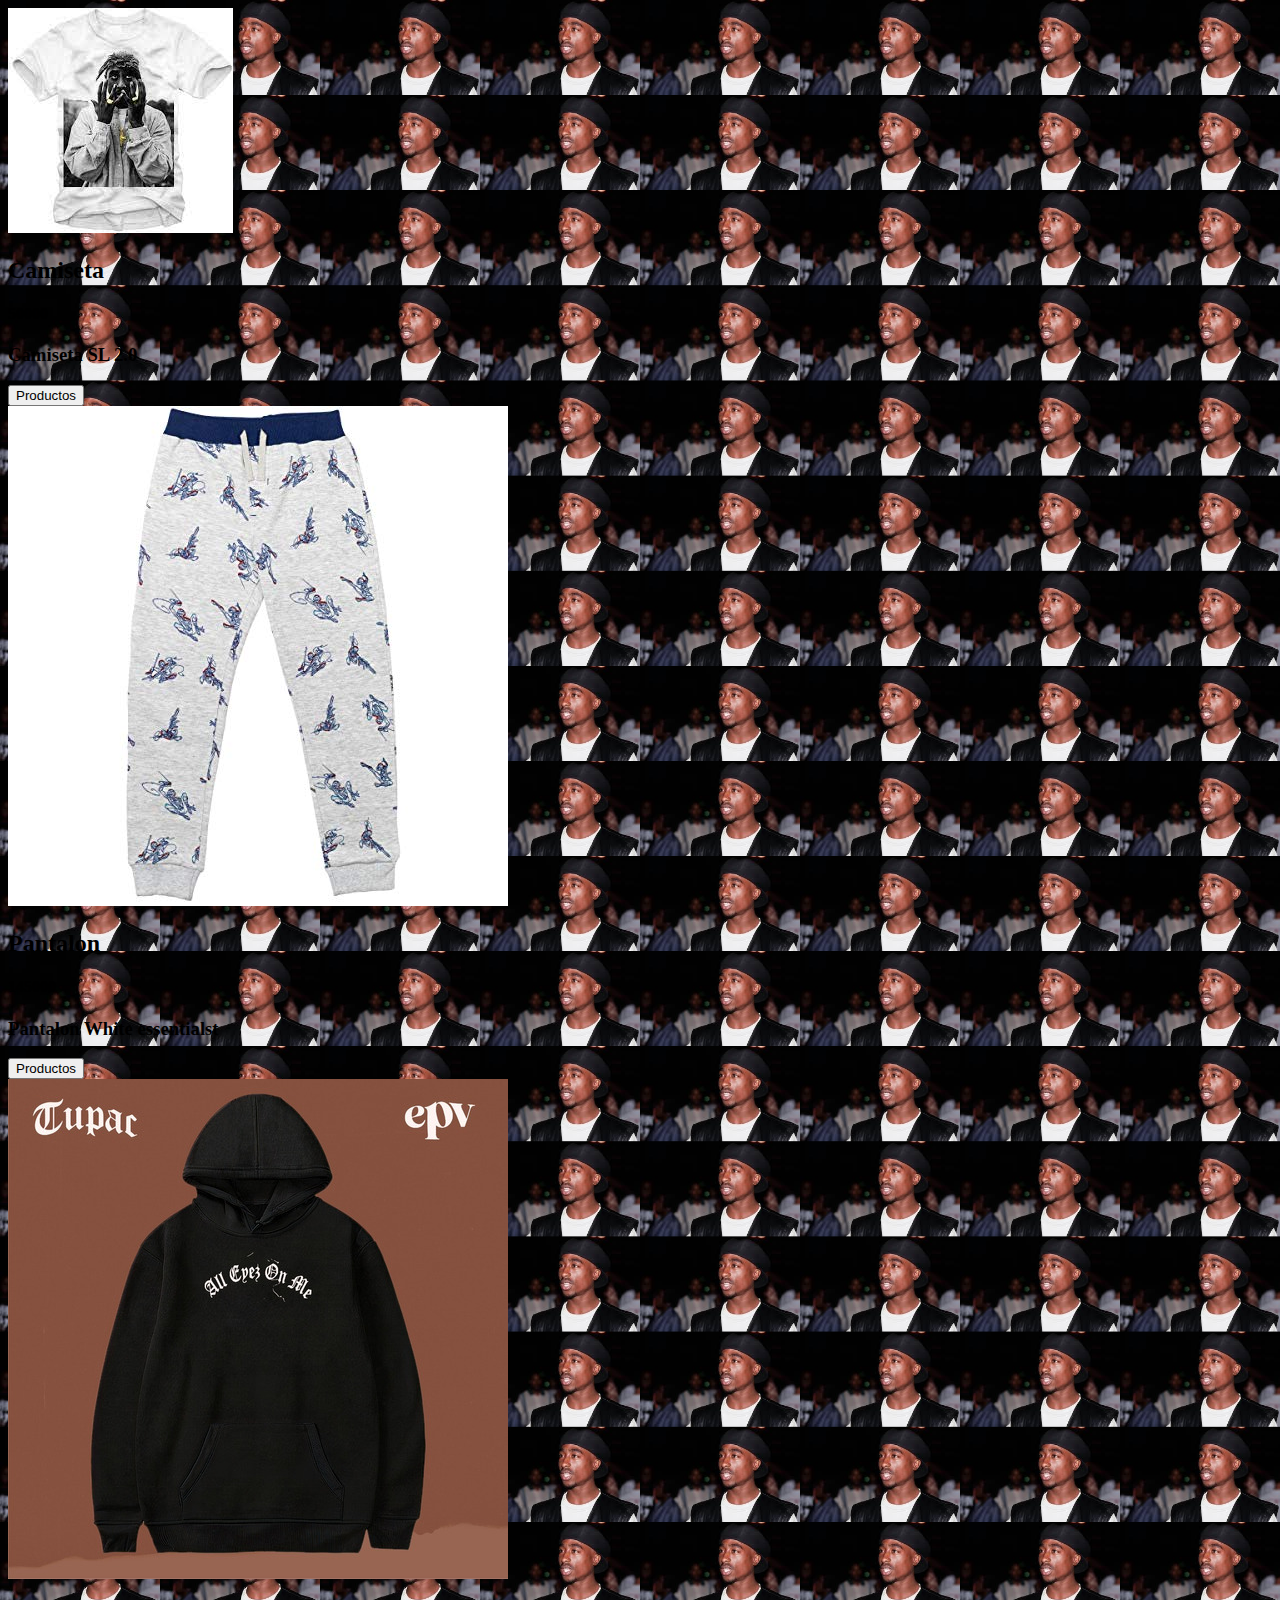
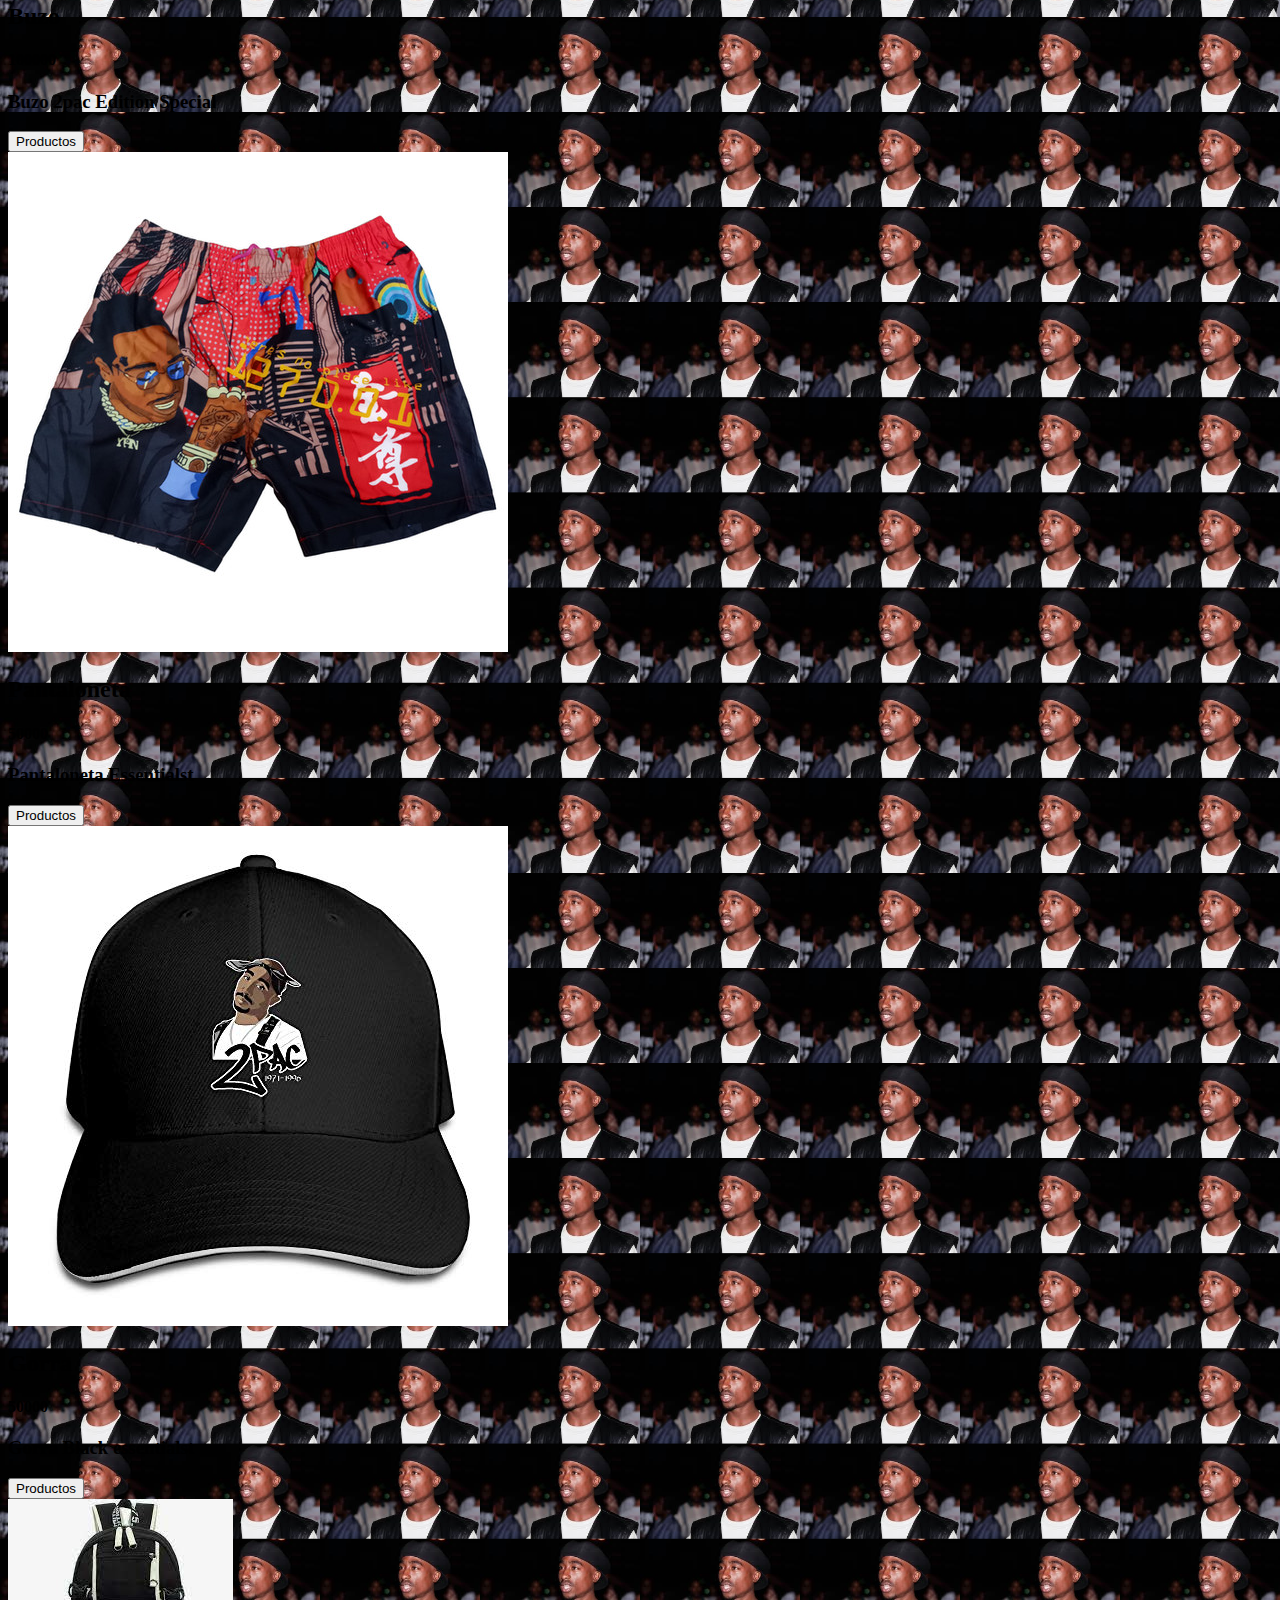
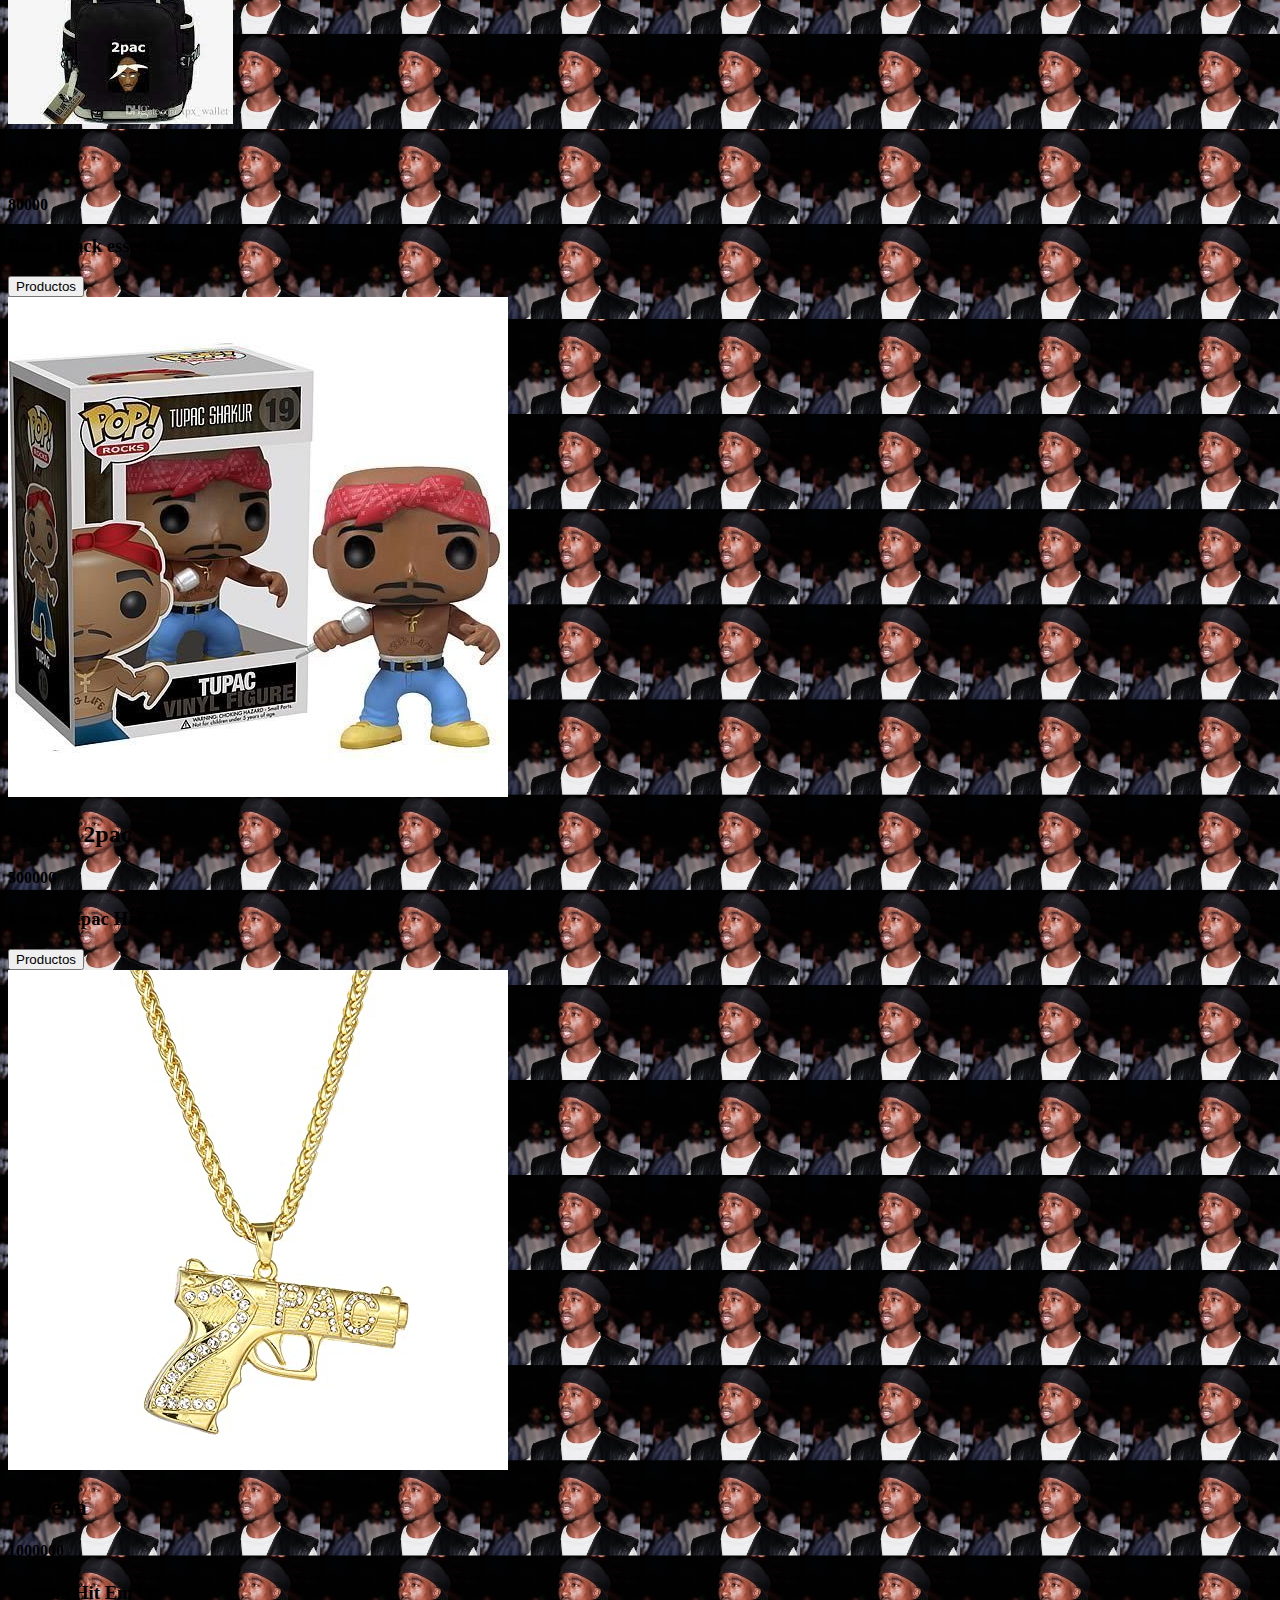
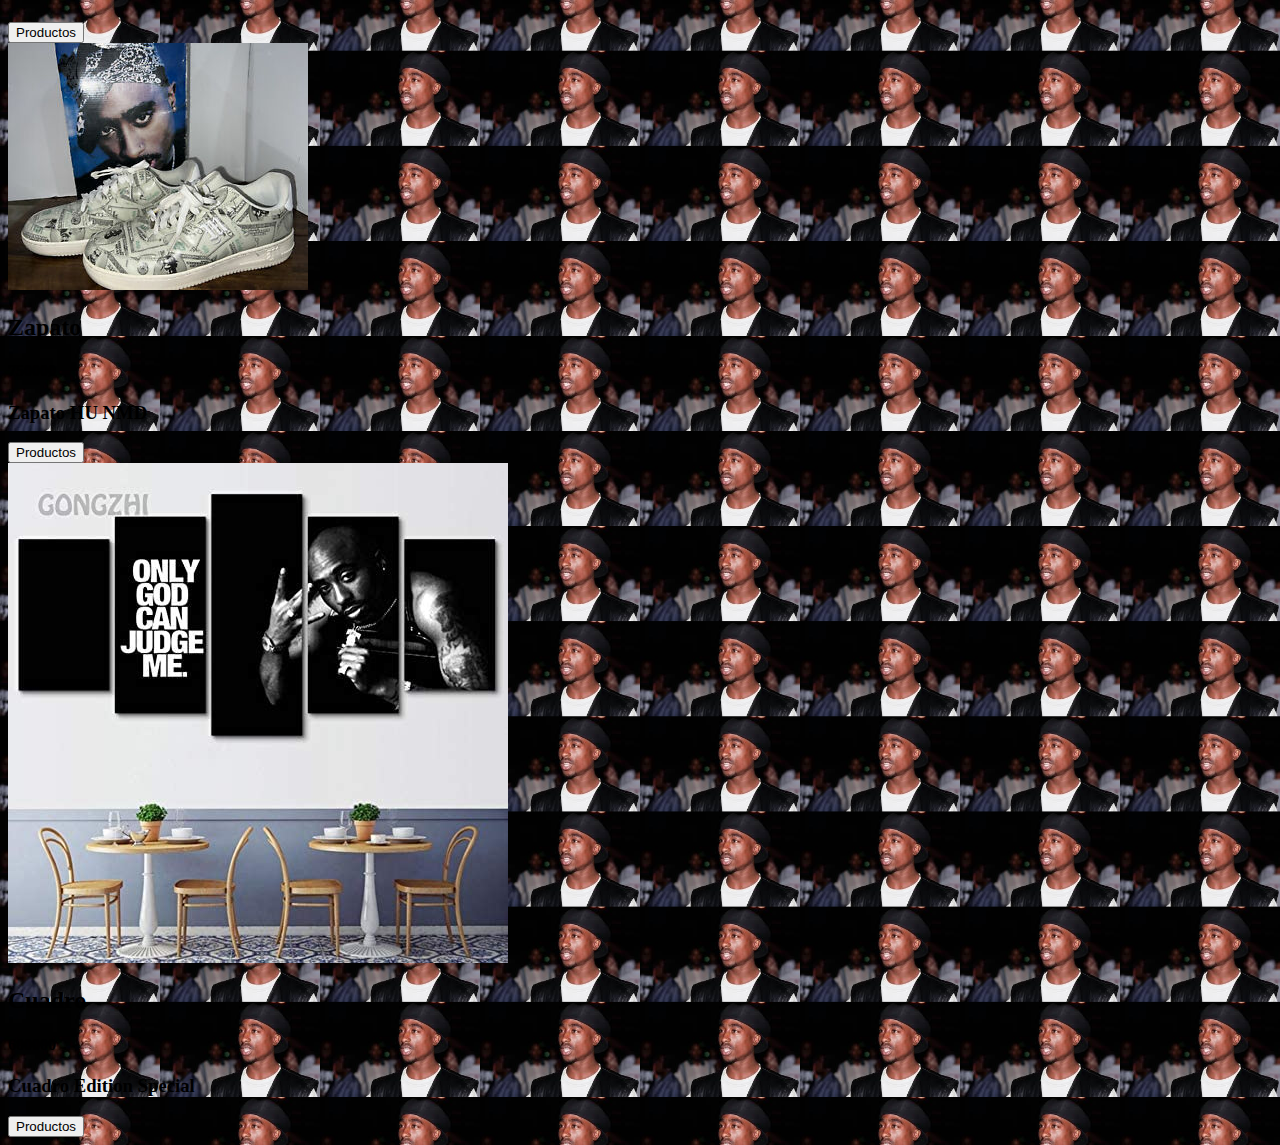
==== tienda.html @ a0717b3e "se crea nuevo repositorio" ====
<!DOCTYPE html>
<html lang="en">
<head>
    <meta charset="UTF-8">
    <meta http-equiv="X-UA-Compatible" content="IE=edge">
    <meta name="viewport" content="width=device-width, initial-scale=1.0">
    <title>Tienda</title>
    <link href="https://cdn.jsdelivr.net/npm/bootstrap@5.1.3/dist/css/bootstrap.min.css" rel="stylesheet" integrity="sha384-1BmE4kWBq78iYhFldvKuhfTAU6auU8tT94WrHftjDbrCEXSU1oBoqyl2QvZ6jIW3" crossorigin="anonymous">
    <link  rel="stylesheet" href= "main.css">
</head>
<body>
    <header>

    </header>
    <main>
        <div class="container">
            <div class="row row-cols-1 row-cols-md-5 g-4" 
            id="fila">

            </div>
        </div>
    </main>




    <script src="https://cdn.jsdelivr.net/npm/bootstrap@5.1.3/dist/js/bootstrap.bundle.min.js" integrity="sha384-ka7Sk0Gln4gmtz2MlQnikT1wXgYsOg+OMhuP+IlRH9sENBO0LRn5q+8nbTov4+1p" crossorigin="anonymous"></script>
    <script src="js/tiendallenado.js"></script>
</body>
</html>
---- main.css ----
body{
    background-image: url(img/images.jpg);
    background-size: 10rem;
}
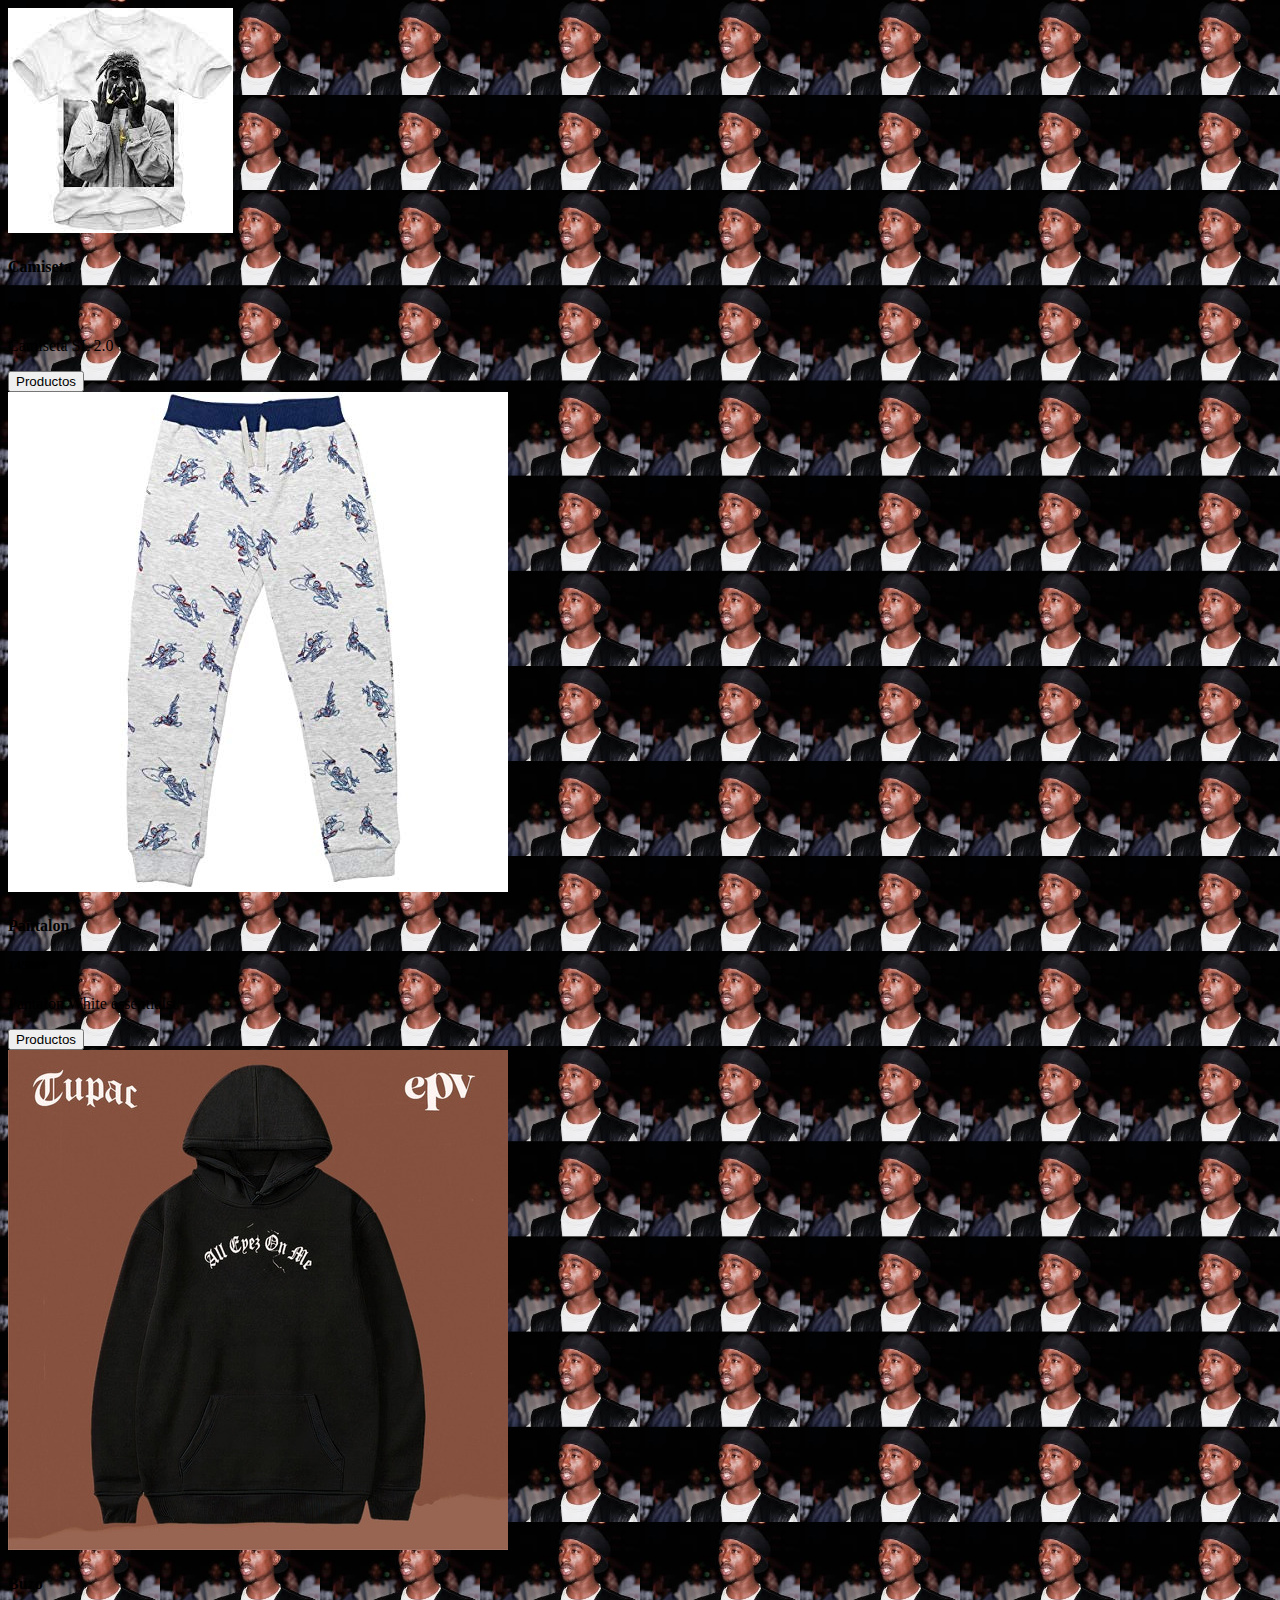
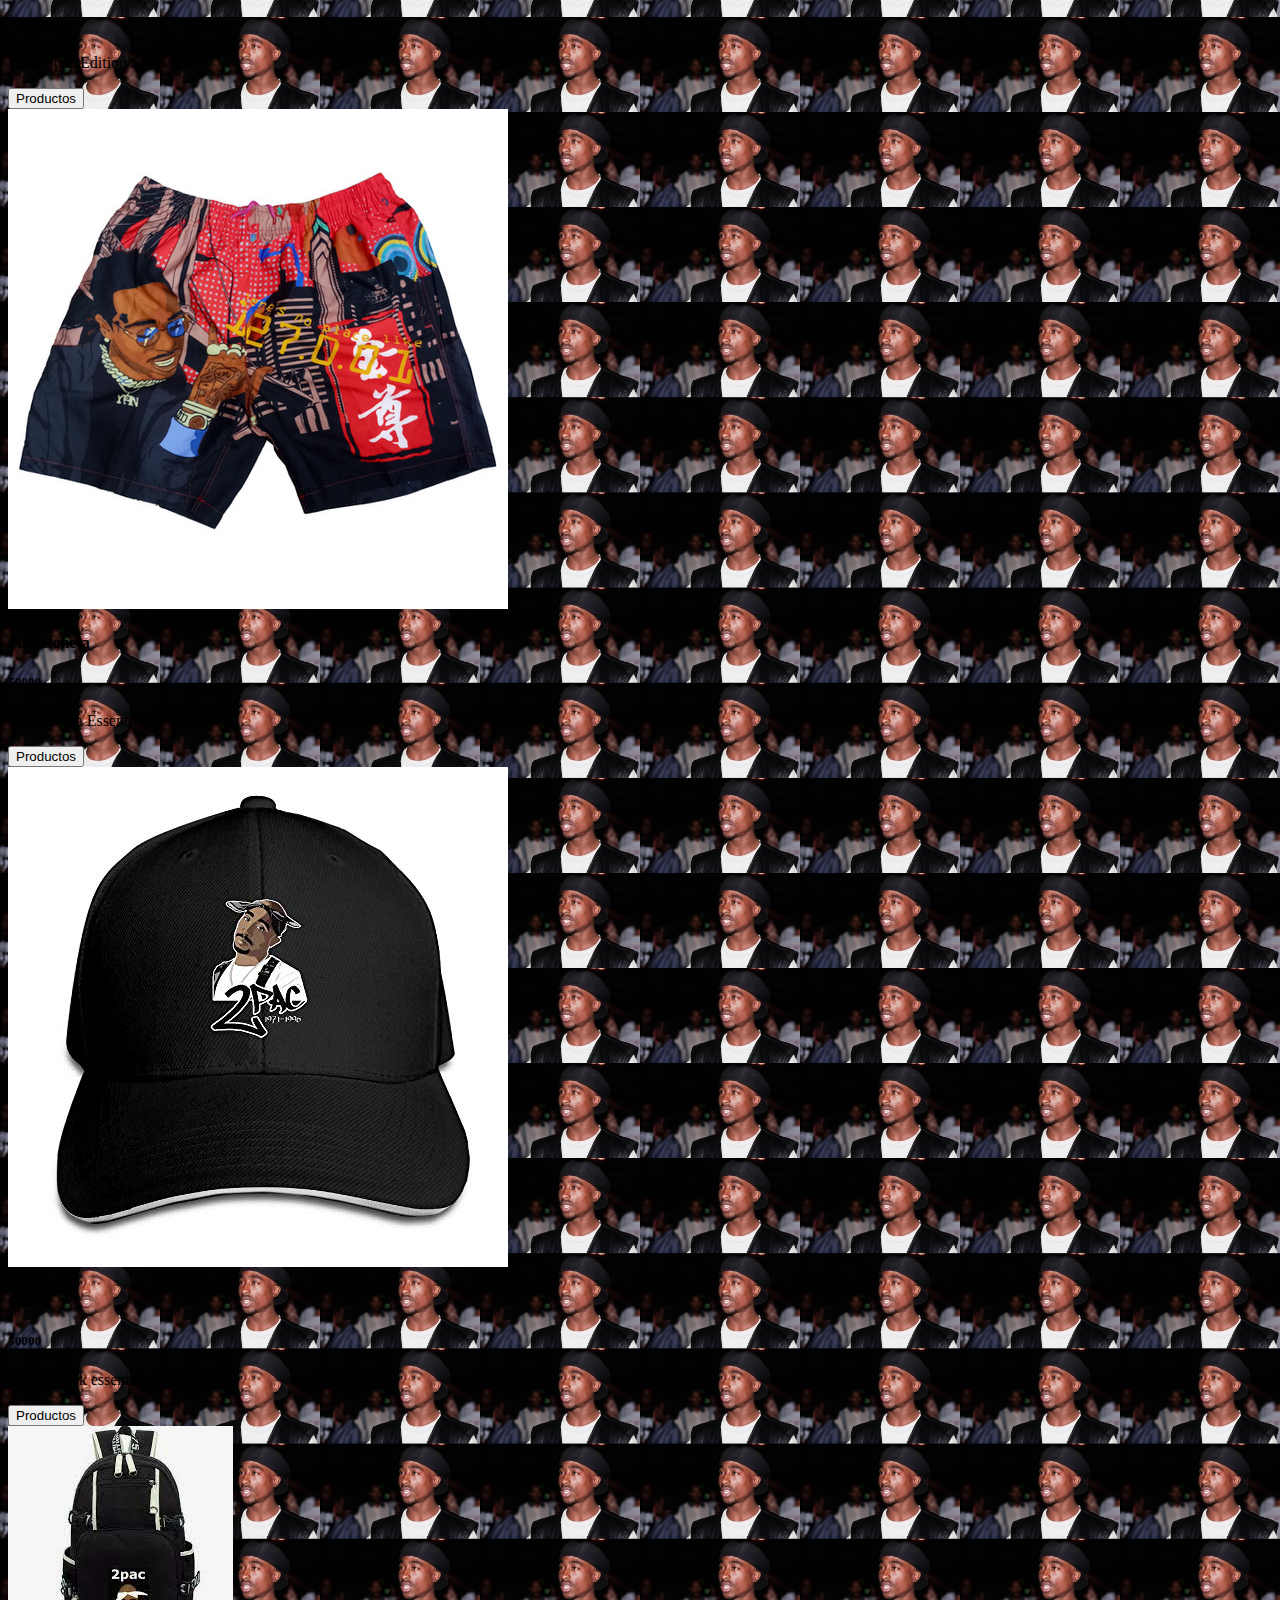
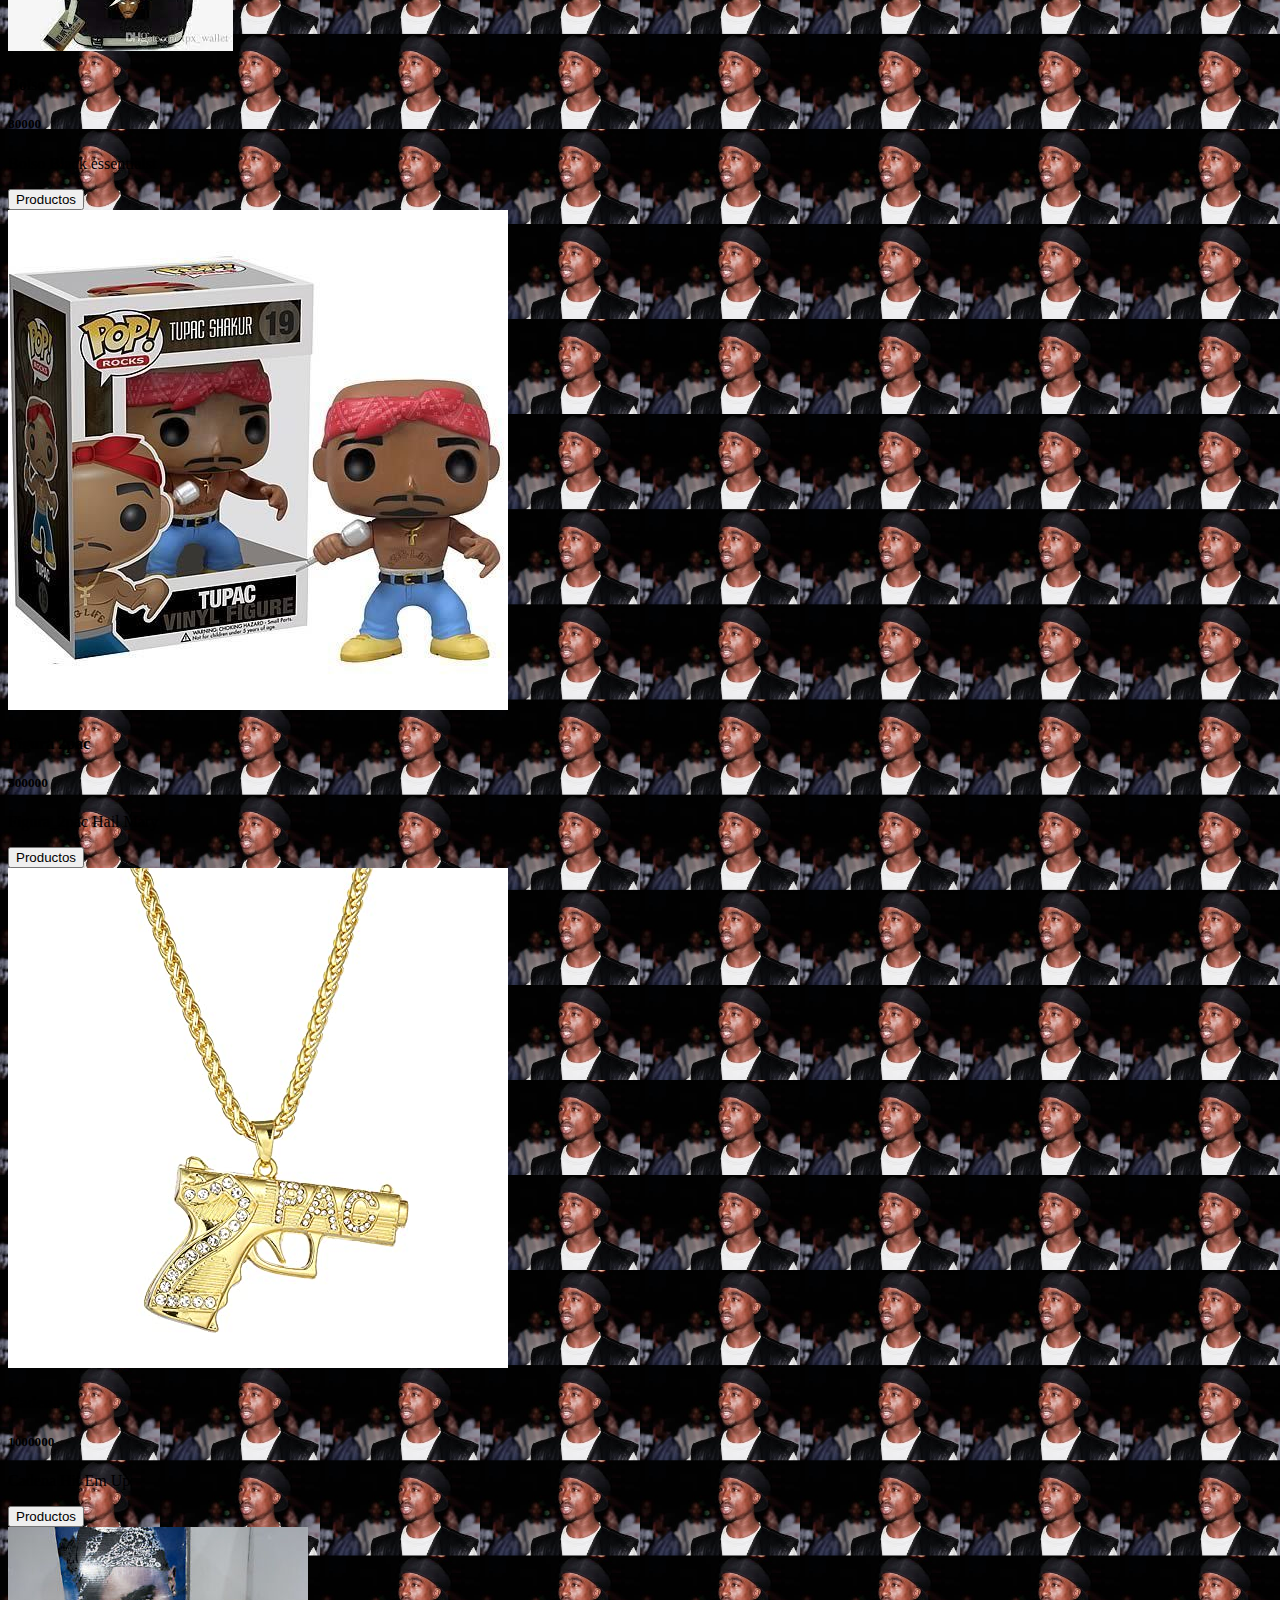
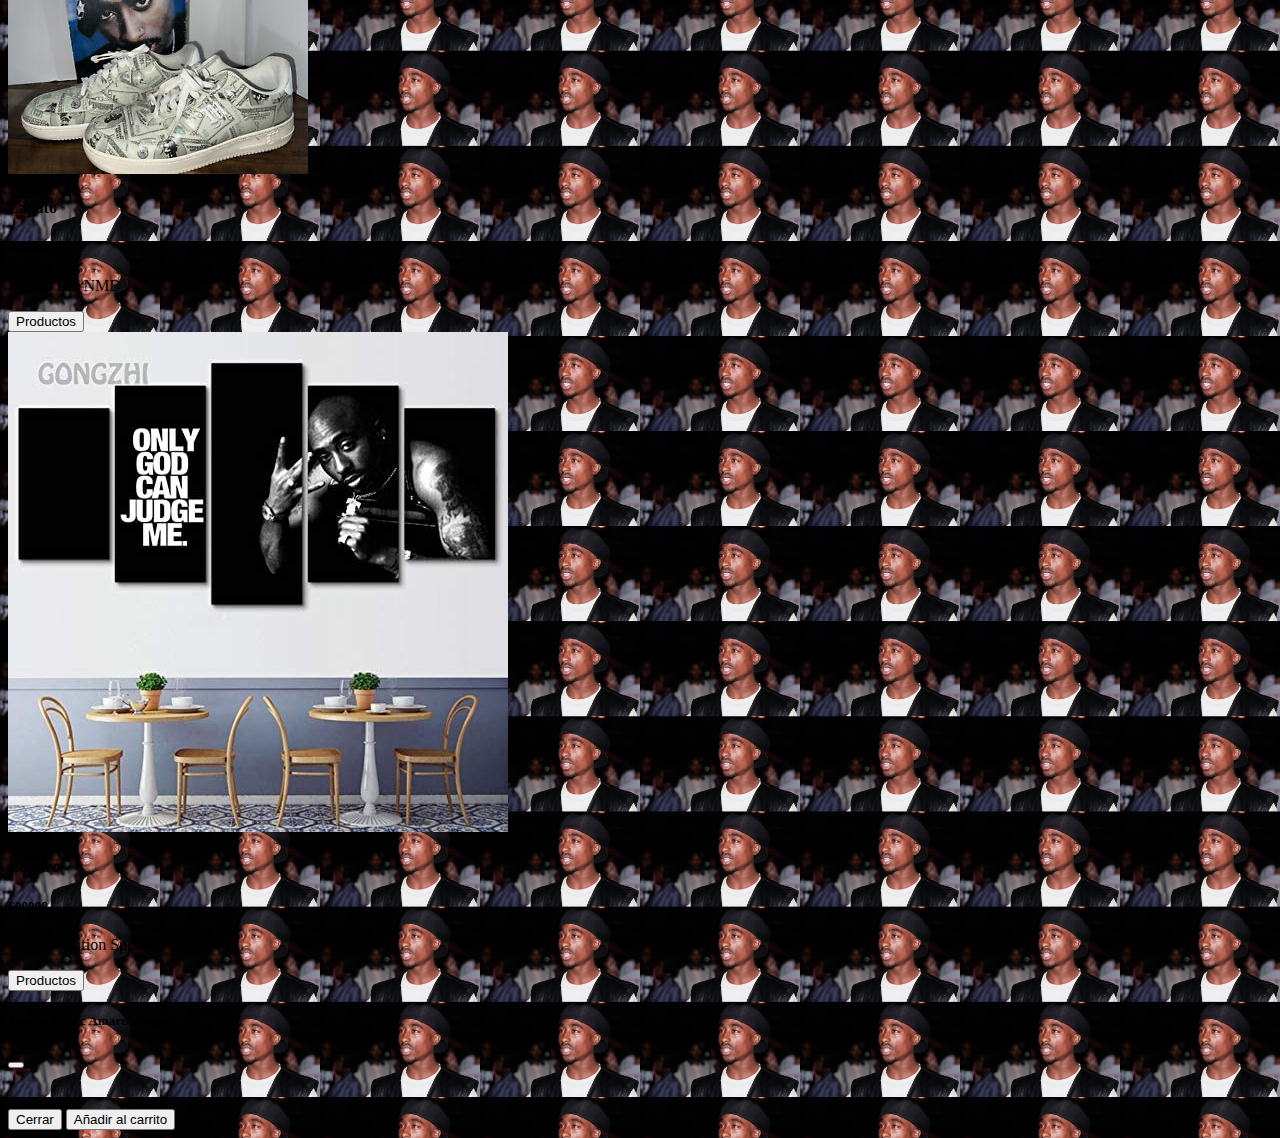
==== commit bcba44d9: "se crea modal" ====
--- a/tienda.html
+++ b/tienda.html
@@ -21,7 +21,35 @@
         </div>
     </main>
 
-
+        <section>
+            <!-- Modal -->
+            <div class="modal fade" id="modalinfo" tabindex="-1">
+                <div class="modal-dialog">
+                <div class="modal-content">
+                    <div class="modal-header">
+                    <h5 class="modal-title">Tienda Tupac Amaru Shakur</h5>
+                    <button type="button" class="btn-close" data-bs-dismiss="modal" aria-label="Close"></button>
+                    </div>
+                    <div class="modal-body">
+                        <div class="container">
+                            <div class="row">
+                                <div class="col-4">
+                                    <img src="" alt="" class="w-100 img-fluid" id="fotoInfo">
+                                </div> 
+                                <div class="col-8">
+                                    <h4 class="text-center" id="tituloInfo"></h4>
+                                </div>
+                            </div>
+                        </div>
+                    </div>
+                    <div class="modal-footer">
+                    <button type="button" class="btn btn-secondary" data-bs-dismiss="modal">Cerrar</button>
+                    <button type="button" class="btn btn-primary">Añadir al carrito</button>
+                    </div>
+                </div>
+                </div>
+            </div>
+        </section>
 
 
     <script src="https://cdn.jsdelivr.net/npm/bootstrap@5.1.3/dist/js/bootstrap.bundle.min.js" integrity="sha384-ka7Sk0Gln4gmtz2MlQnikT1wXgYsOg+OMhuP+IlRH9sENBO0LRn5q+8nbTov4+1p" crossorigin="anonymous"></script>
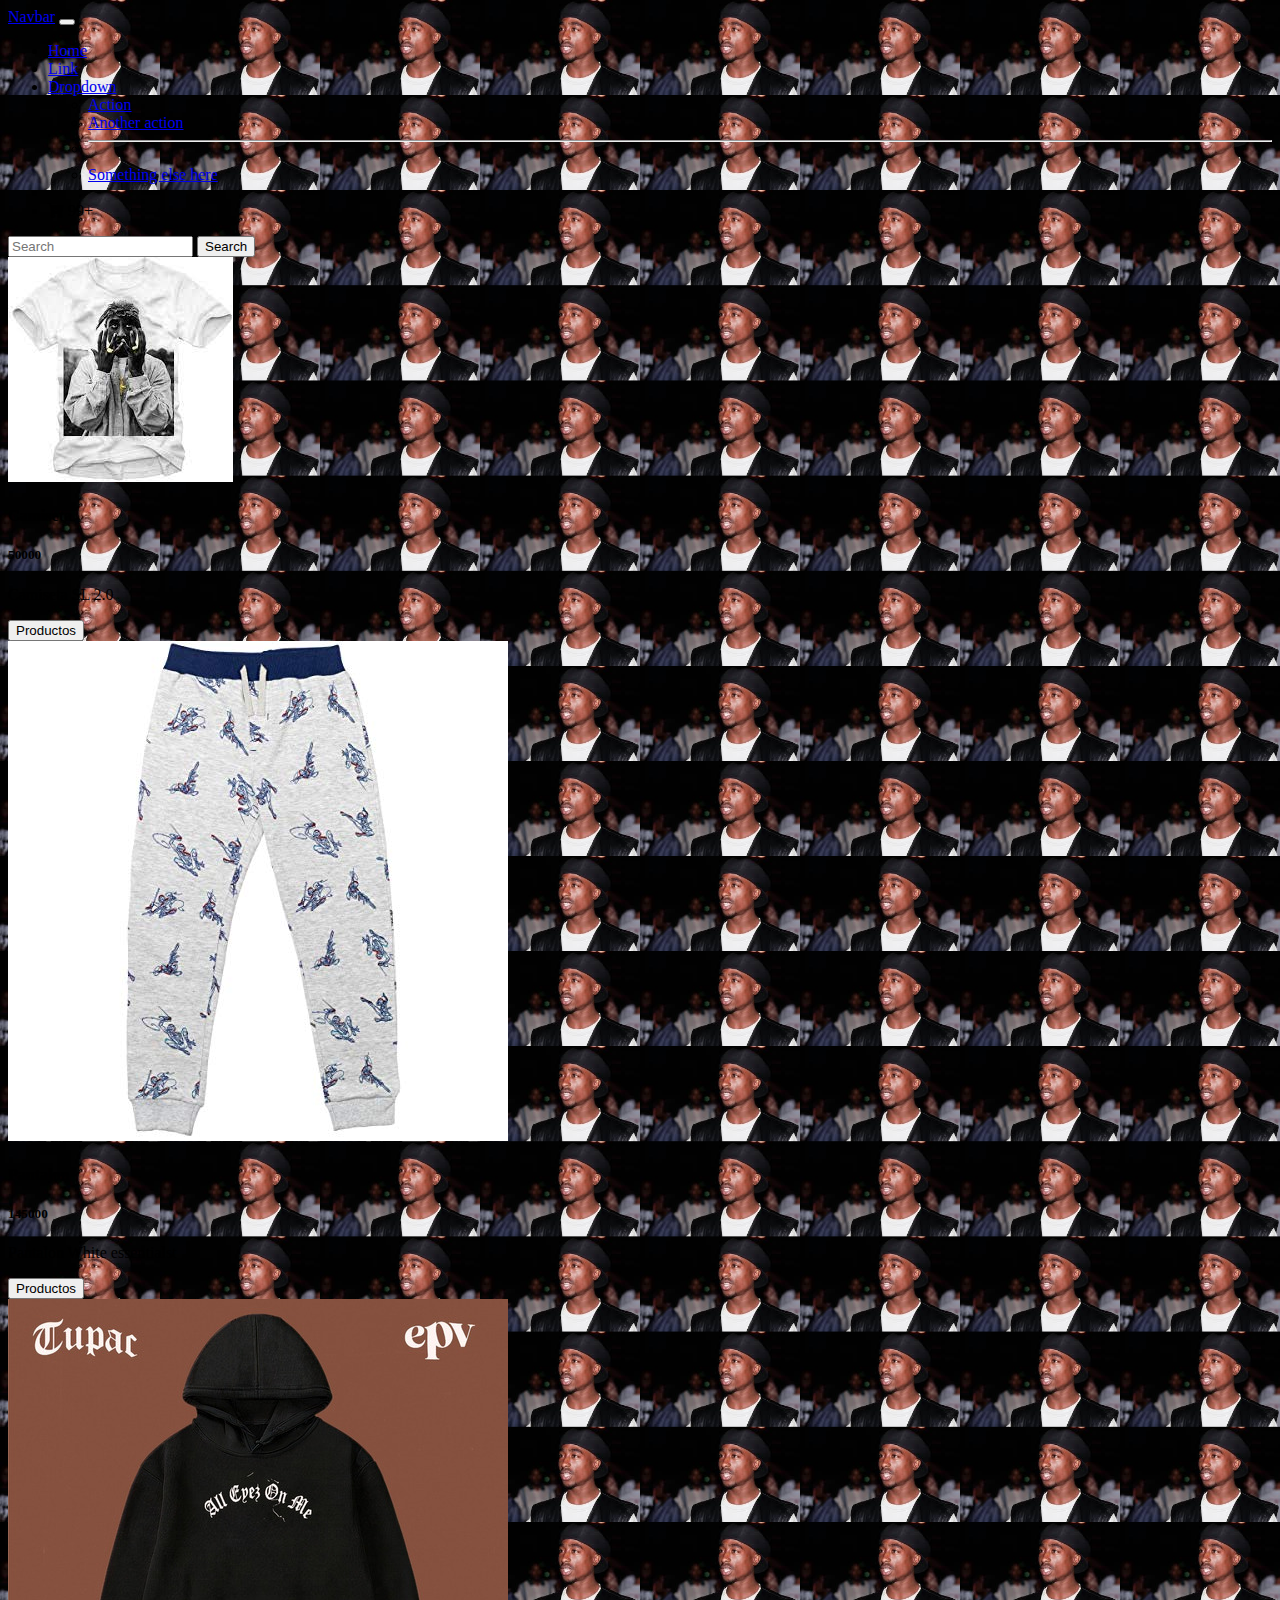
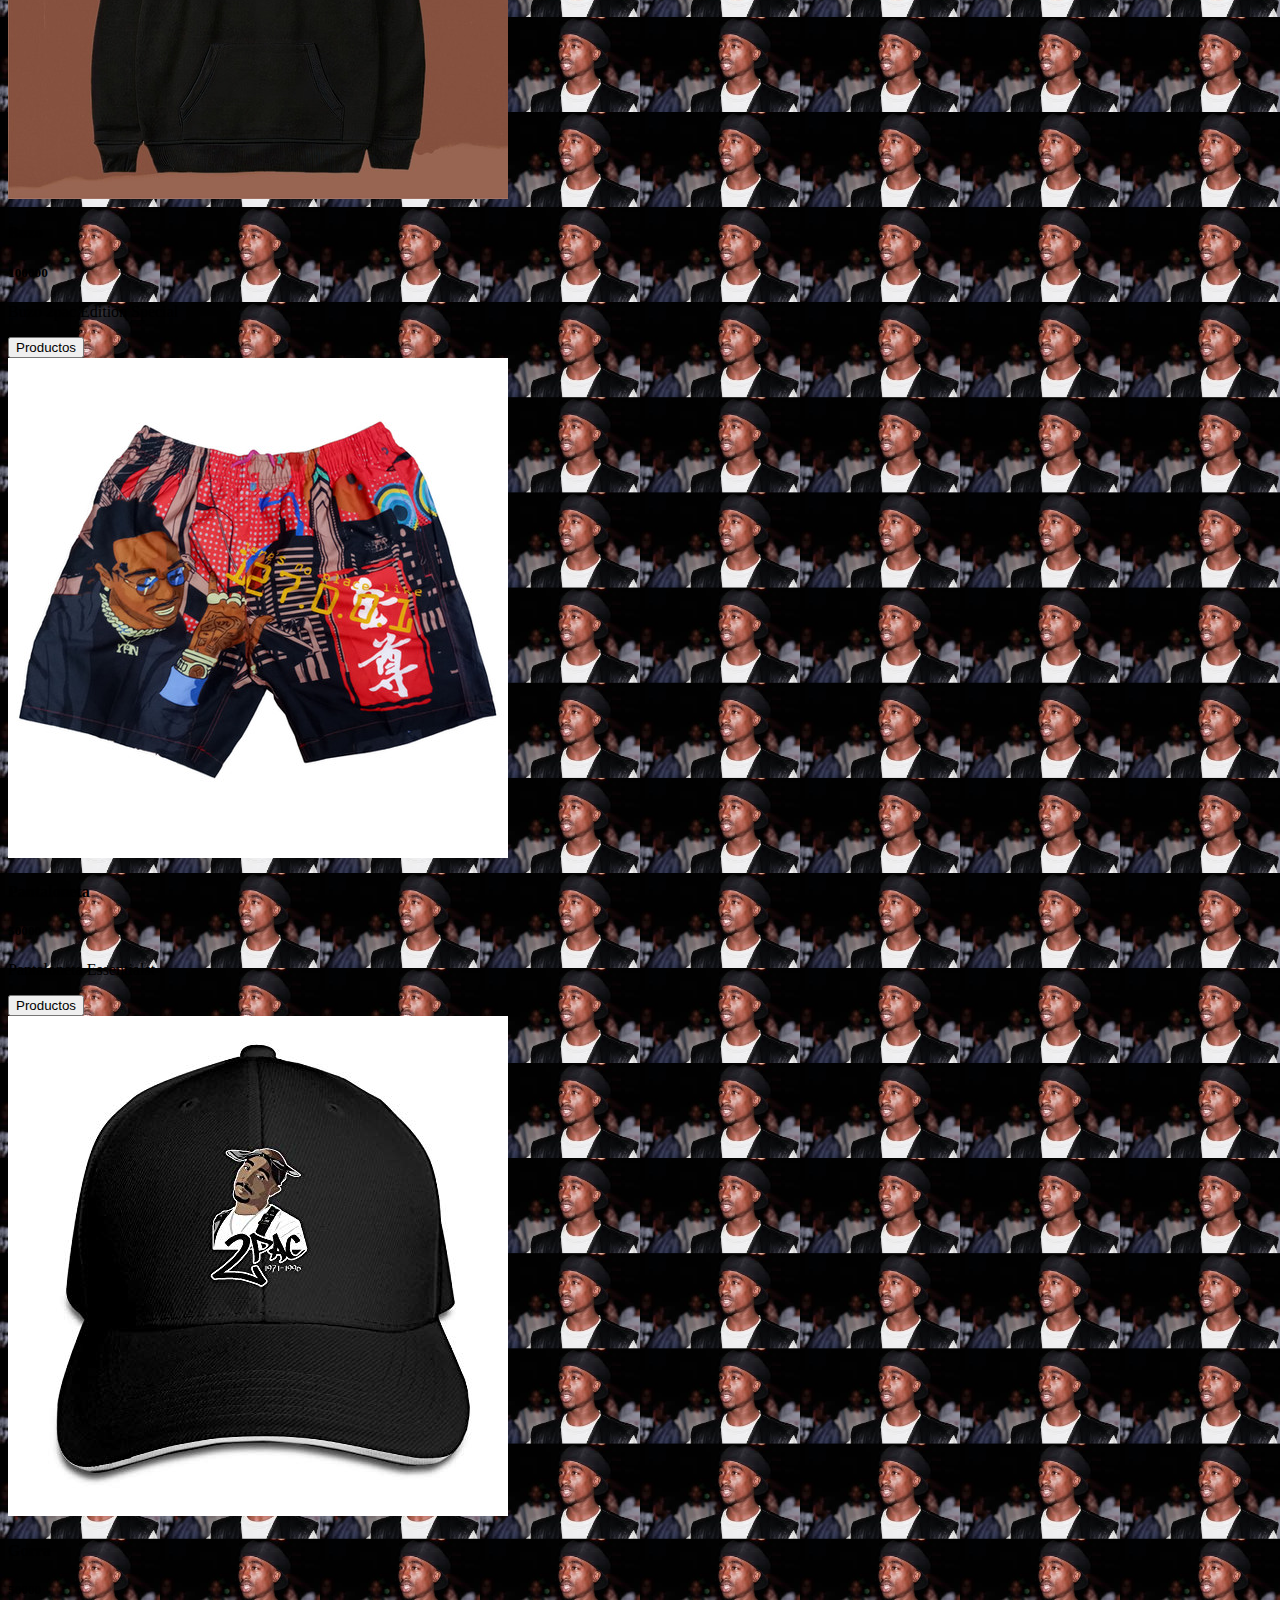
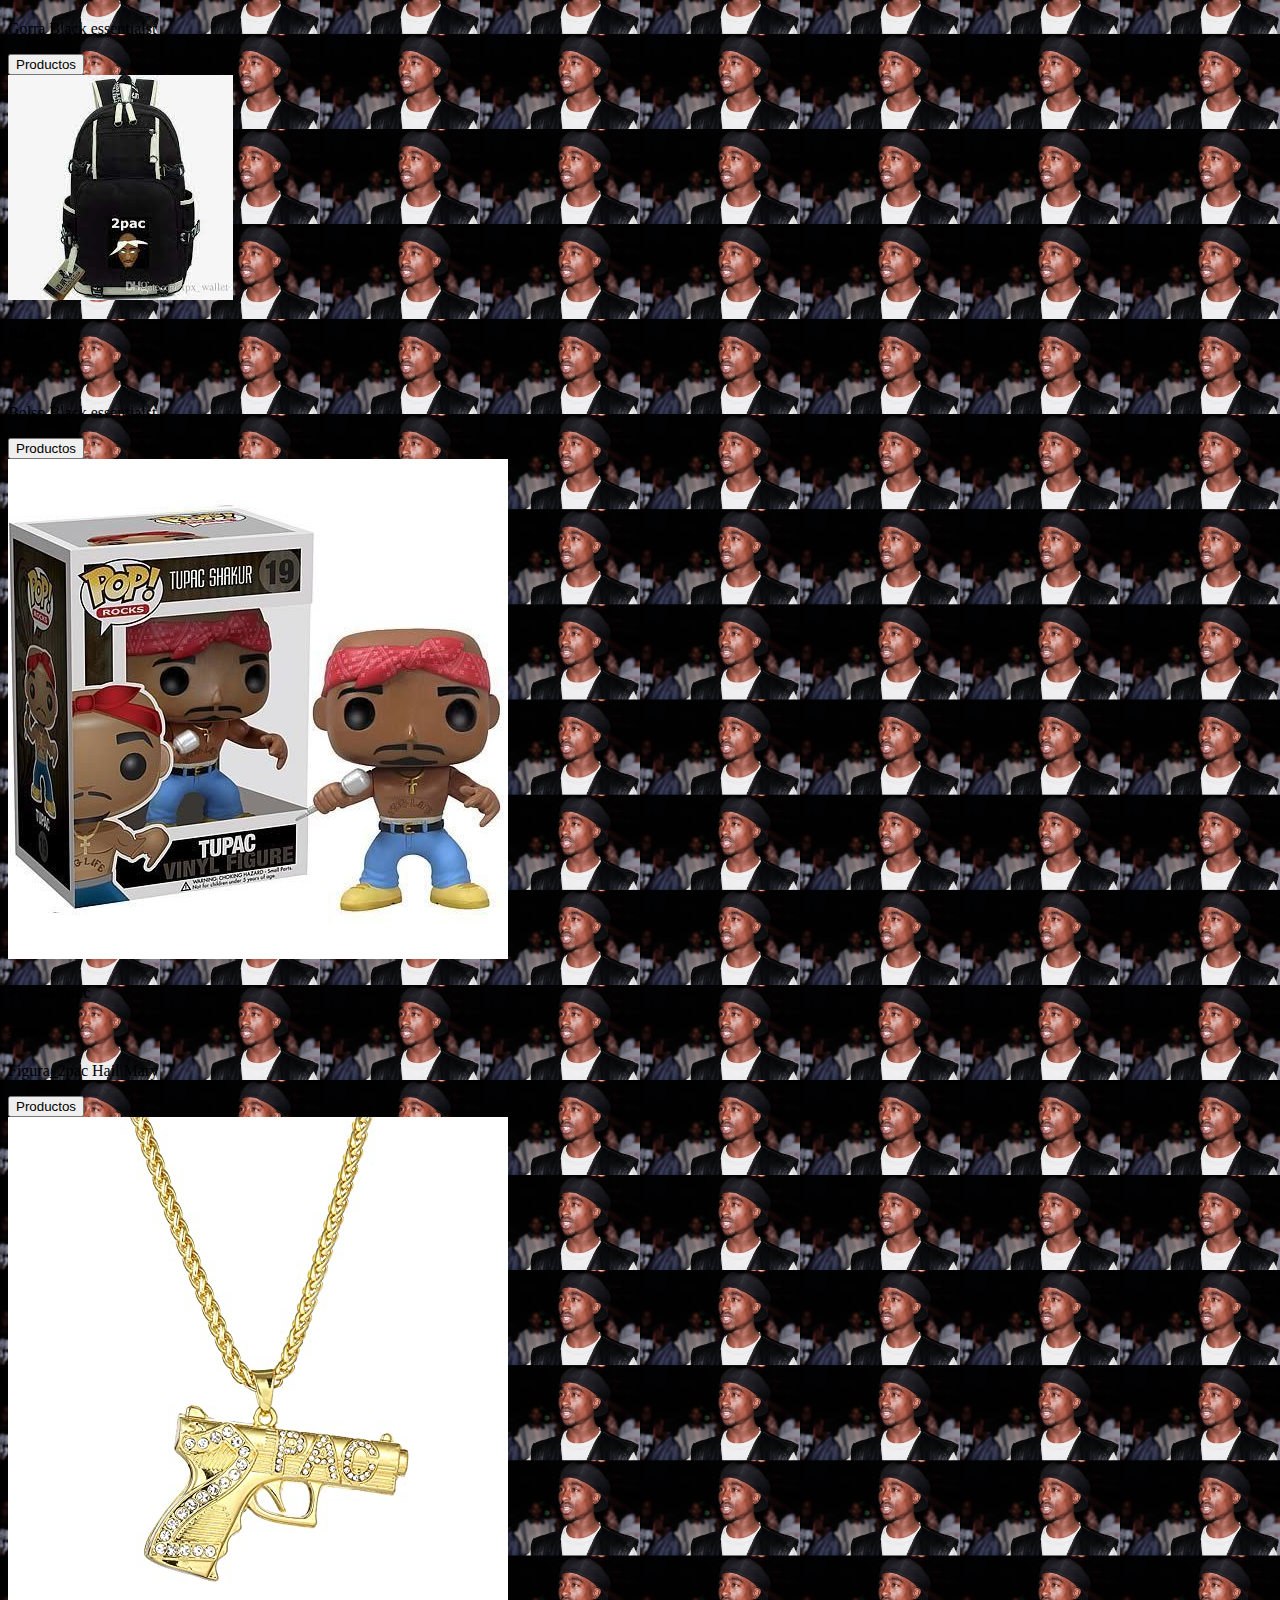
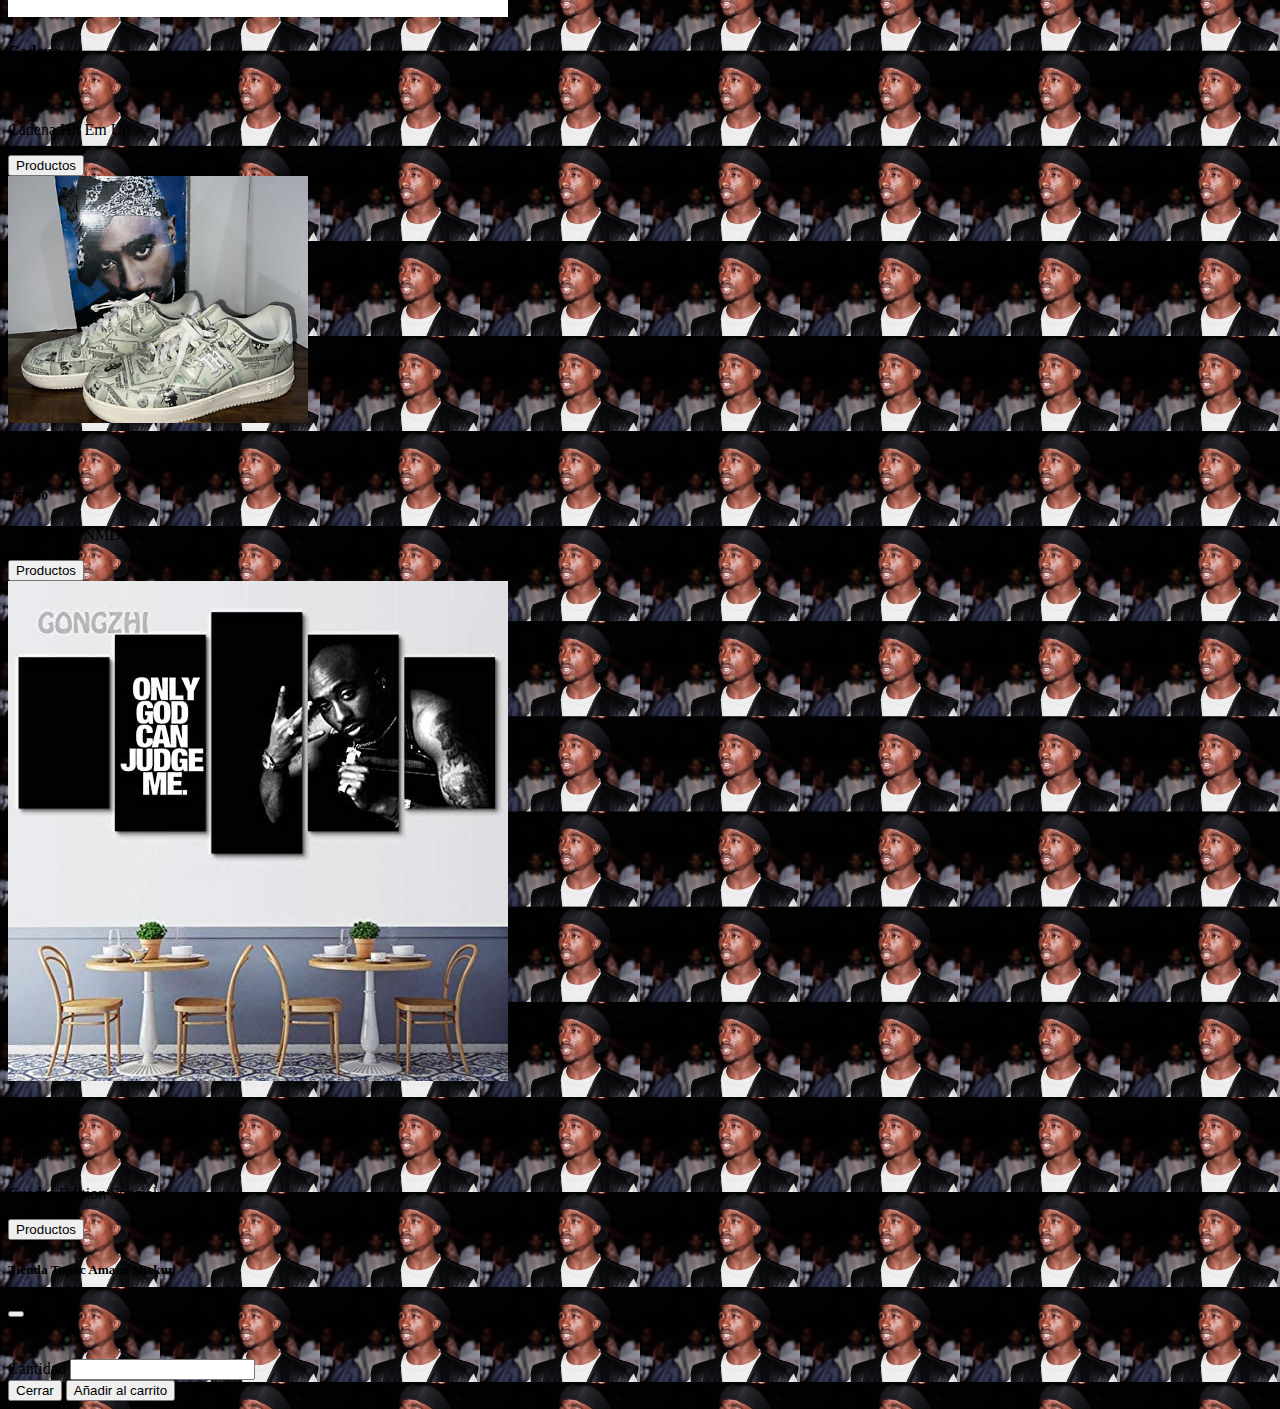
==== commit 7800526c: "se crea controlador" ====
--- a/tienda.html
+++ b/tienda.html
@@ -7,9 +7,54 @@
     <title>Tienda</title>
     <link href="https://cdn.jsdelivr.net/npm/bootstrap@5.1.3/dist/css/bootstrap.min.css" rel="stylesheet" integrity="sha384-1BmE4kWBq78iYhFldvKuhfTAU6auU8tT94WrHftjDbrCEXSU1oBoqyl2QvZ6jIW3" crossorigin="anonymous">
     <link  rel="stylesheet" href= "main.css">
+    <link rel="stylesheet" href="https://cdn.jsdelivr.net/npm/bootstrap-icons@1.8.1/font/bootstrap-icons.css">
 </head>
 <body>
     <header>
+
+        <nav class="navbar navbar-expand-lg navbar-dark bg-dark">
+            <div class="container-fluid">
+              <a class="navbar-brand" href="#">Navbar</a>
+              <button class="navbar-toggler" type="button" data-bs-toggle="collapse" data-bs-target="#navbarSupportedContent" aria-controls="navbarSupportedContent" aria-expanded="false" aria-label="Toggle navigation">
+                <span class="navbar-toggler-icon"></span>
+              </button>
+              <div class="collapse navbar-collapse" id="navbarSupportedContent">
+                <ul class="navbar-nav me-auto mb-2 mb-lg-0">
+                  <li class="nav-item">
+                    <a class="nav-link active" aria-current="page" href="#">Home</a>
+                  </li>
+                  <li class="nav-item">
+                    <a class="nav-link" href="#">Link</a>
+                  </li>
+                  <li class="nav-item dropdown">
+                    <a class="nav-link dropdown-toggle" href="#" id="navbarDropdown" role="button" data-bs-toggle="dropdown" aria-expanded="false">
+                      Dropdown
+                    </a>
+                    <ul class="dropdown-menu" aria-labelledby="navbarDropdown">
+                      <li><a class="dropdown-item" href="#">Action</a></li>
+                      <li><a class="dropdown-item" href="#">Another action</a></li>
+                      <li><hr class="dropdown-divider"></li>
+                      <li><a class="dropdown-item" href="#">Something else here</a></li>
+                    </ul>
+                  </li>
+                  <li class="nav-item">
+                    <a class="nav-link disabled"></a>
+                  </li>
+                  <li class="nav-item">
+                    <a class="nav-link disabled"><i class="bi bi-cart-check-fill"></i>
+                    <span class="position-absolute top-10 start-10 translate-middle badge rounded-pill bg-danger invisible">
+                        99+
+                      </span>
+                    </a>
+                  </li>
+                </ul>
+                <form class="d-flex">
+                  <input class="form-control me-2" type="search" placeholder="Search" aria-label="Search">
+                  <button class="btn btn-outline-success" type="submit">Search</button>
+                </form>
+              </div>
+            </div>
+          </nav>
 
     </header>
     <main>
@@ -37,14 +82,20 @@
                                     <img src="" alt="" class="w-100 img-fluid" id="fotoInfo">
                                 </div> 
                                 <div class="col-8">
-                                    <h4 class="text-center" id="tituloInfo"></h4>
+                                    <h4 id="tituloInfo"></h4>
+                                    <h5 id="precioInfo"></h5>
+                                    <p id="descripcionInfo"></p>
+                                    <div class="mb-3">
+                                        <label class="exampleInputPassword1" class="form-label">Cantidad</label>
+                                        <input type="number" class="form-control" id="CantidadProducto">
+                                      </div>
                                 </div>
                             </div>
                         </div>
                     </div>
                     <div class="modal-footer">
                     <button type="button" class="btn btn-secondary" data-bs-dismiss="modal">Cerrar</button>
-                    <button type="button" class="btn btn-primary">Añadir al carrito</button>
+                    <button type="button" class="btn btn-primary"id="botonadd">Añadir al carrito</button>
                     </div>
                 </div>
                 </div>
@@ -53,6 +104,6 @@
 
 
     <script src="https://cdn.jsdelivr.net/npm/bootstrap@5.1.3/dist/js/bootstrap.bundle.min.js" integrity="sha384-ka7Sk0Gln4gmtz2MlQnikT1wXgYsOg+OMhuP+IlRH9sENBO0LRn5q+8nbTov4+1p" crossorigin="anonymous"></script>
-    <script src="js/tiendallenado.js"></script>
+    <script src="js/controlador.js" type="module"></script>
 </body>
 </html>--- a/main.css
+++ b/main.css
@@ -1,4 +1,9 @@
 body{
     background-image: url(img/images.jpg);
     background-size: 10rem;
+}
+
+icono{
+
+    font-size: 30px;
 }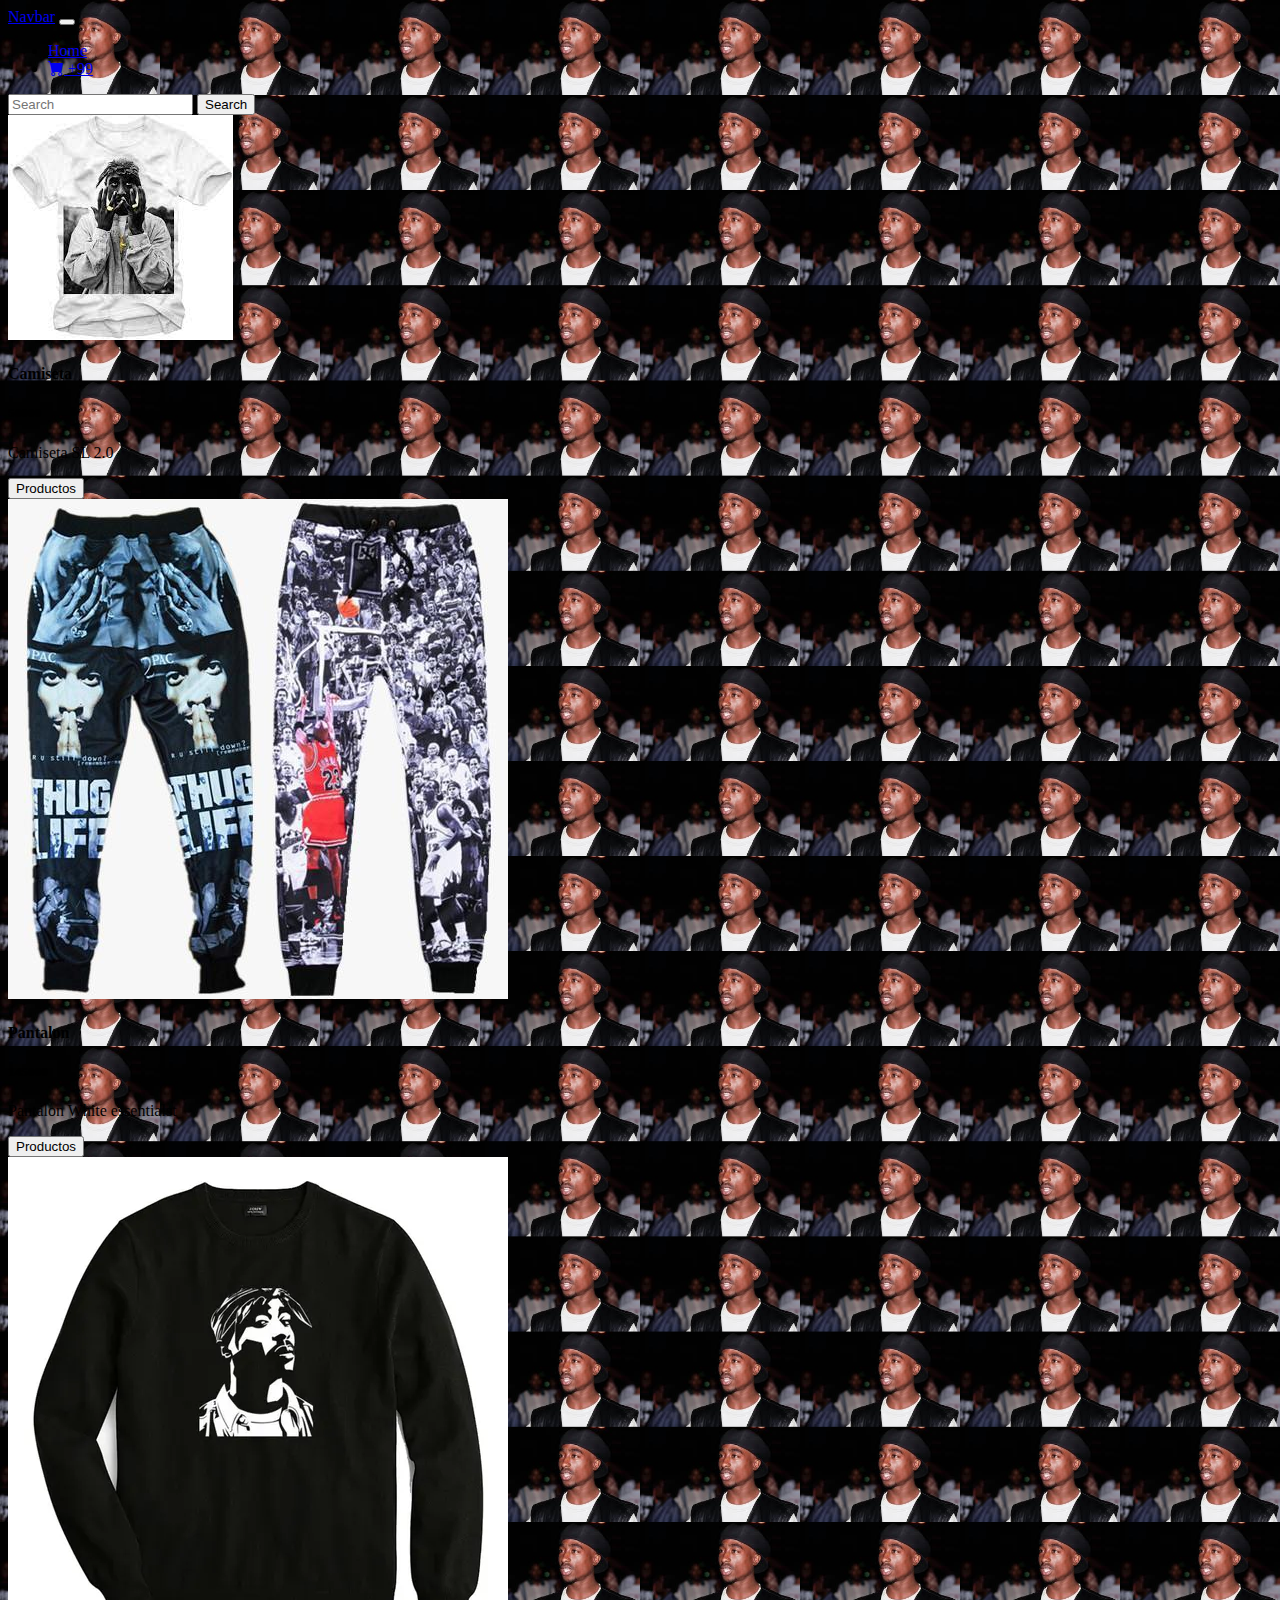
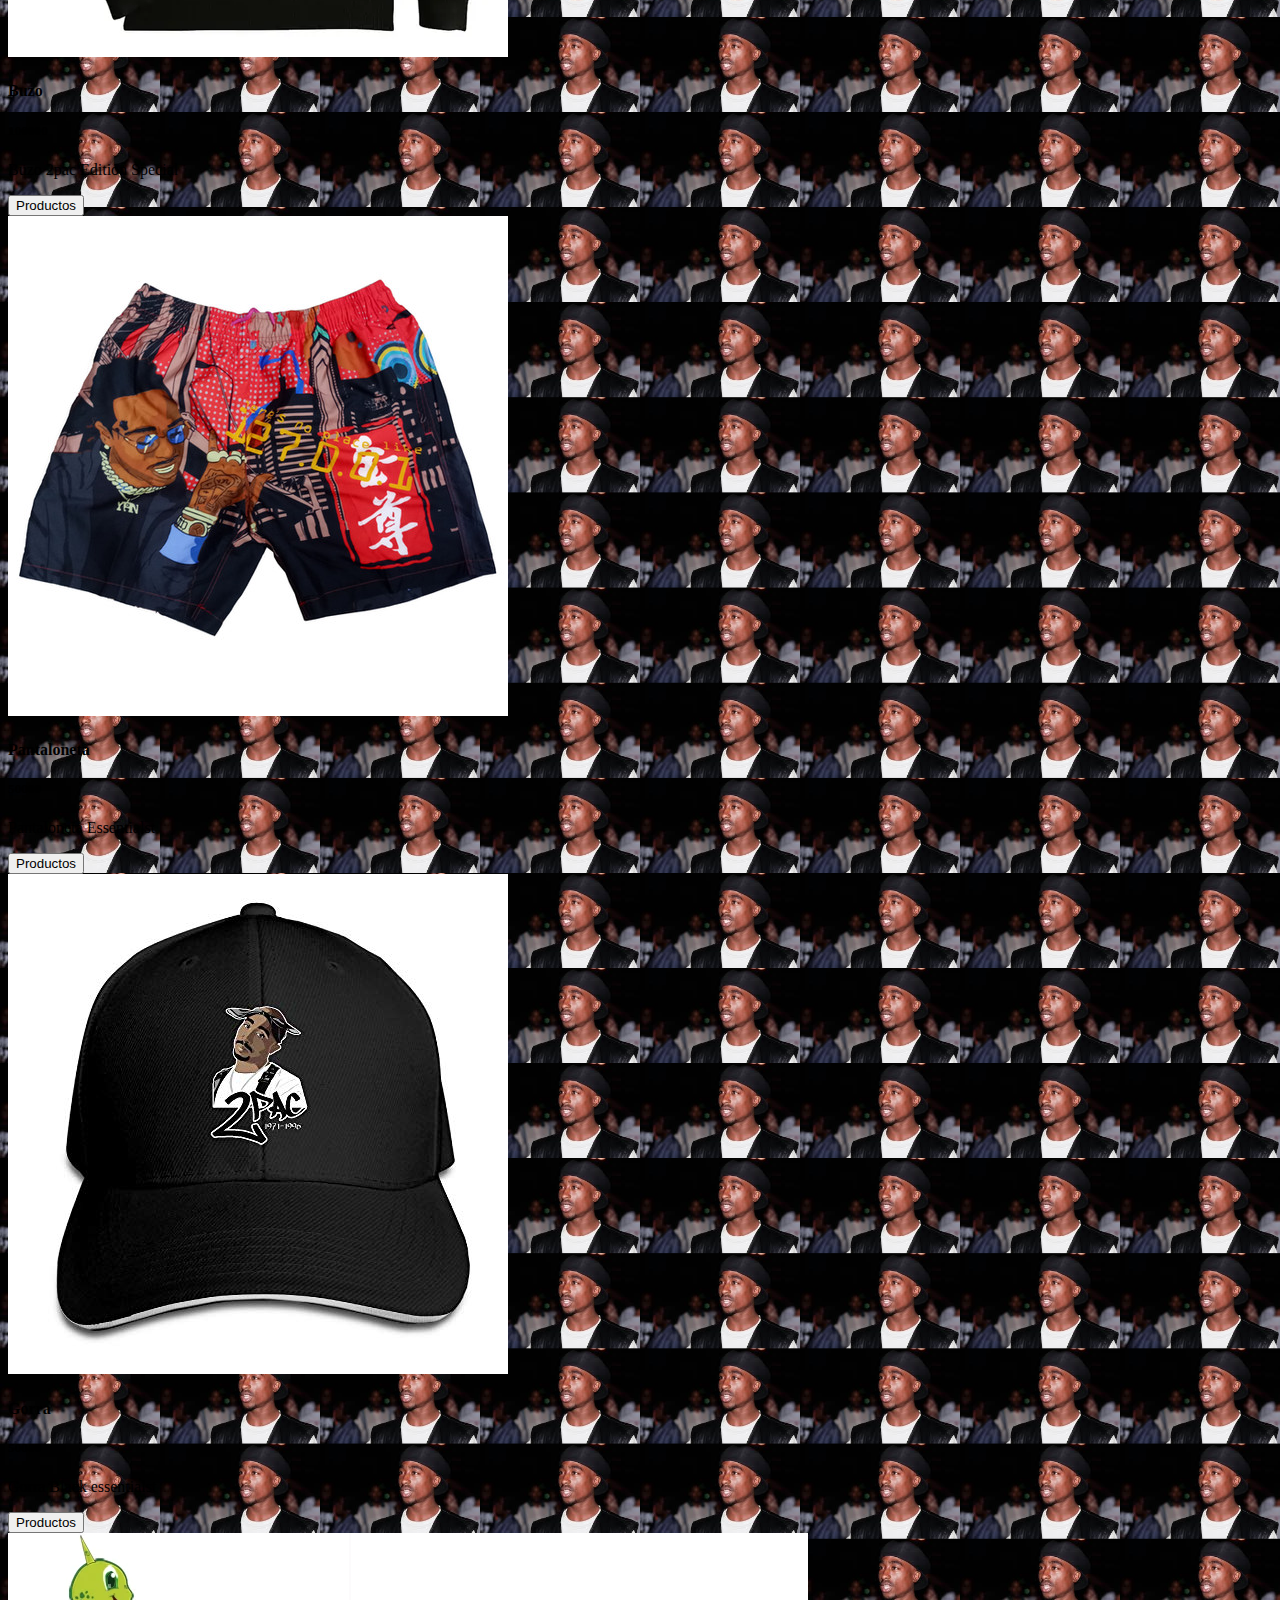
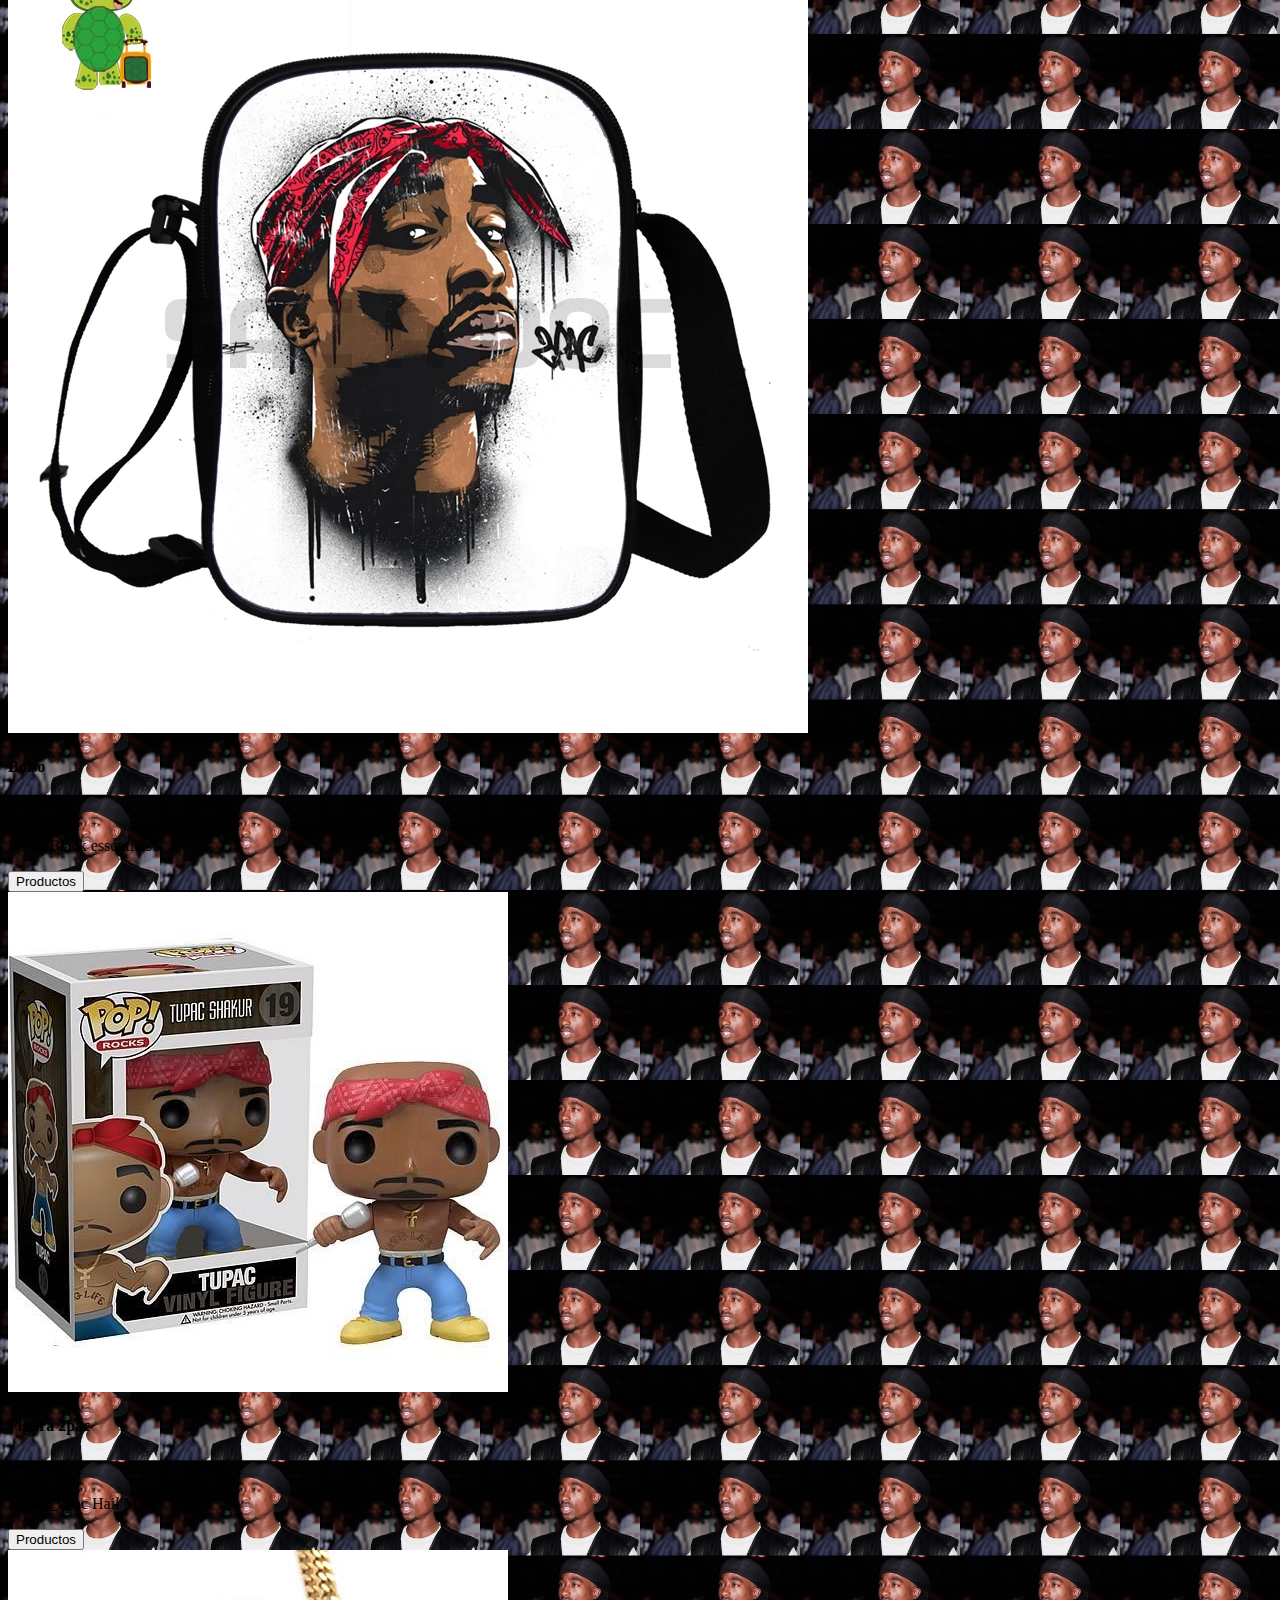
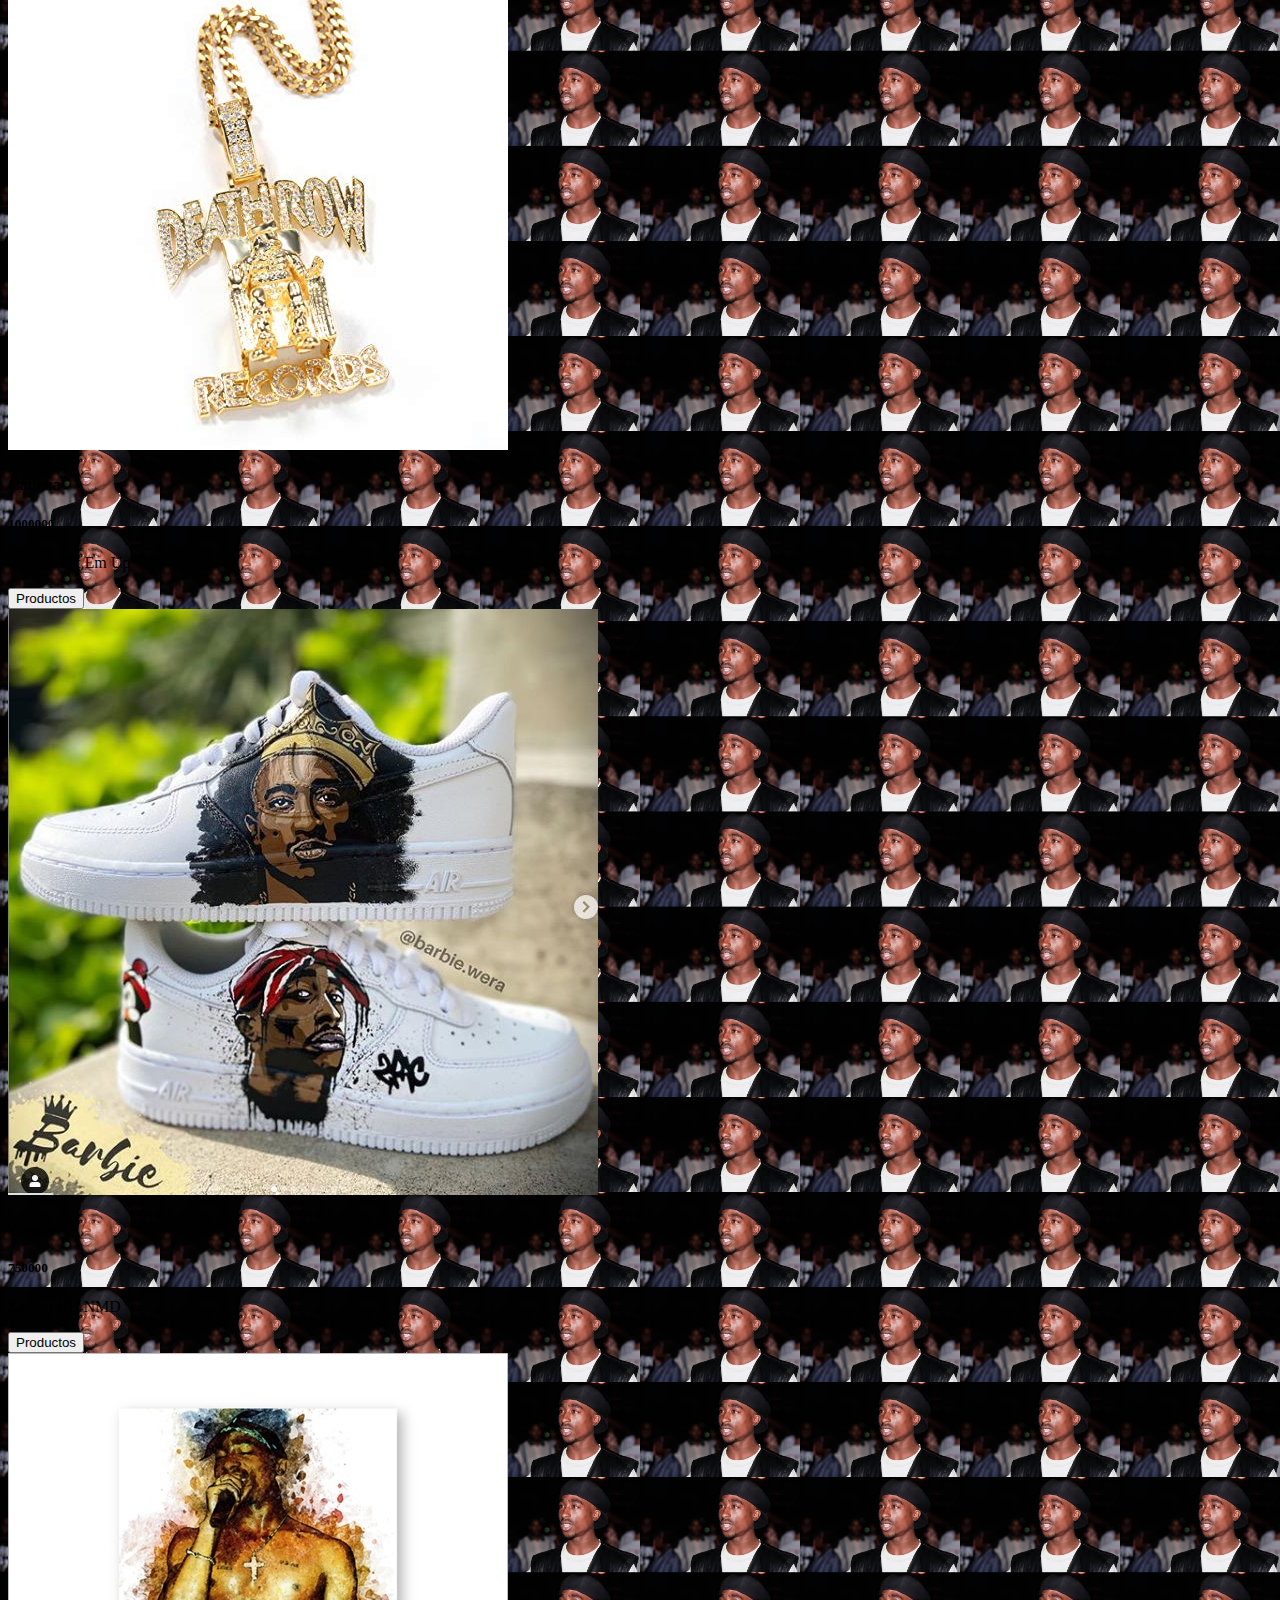
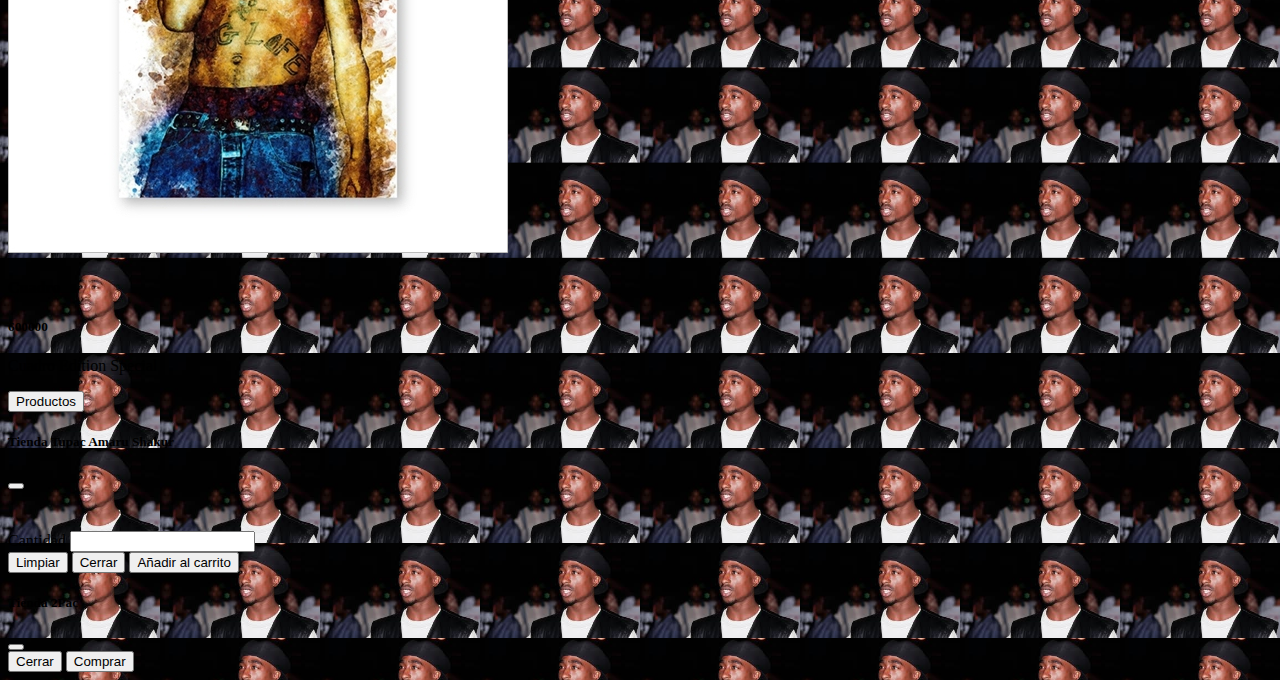
==== commit d2400521: "se crea nuevo repositorio" ====
--- a/tienda.html
+++ b/tienda.html
@@ -24,26 +24,10 @@
                     <a class="nav-link active" aria-current="page" href="#">Home</a>
                   </li>
                   <li class="nav-item">
-                    <a class="nav-link" href="#">Link</a>
-                  </li>
-                  <li class="nav-item dropdown">
-                    <a class="nav-link dropdown-toggle" href="#" id="navbarDropdown" role="button" data-bs-toggle="dropdown" aria-expanded="false">
-                      Dropdown
-                    </a>
-                    <ul class="dropdown-menu" aria-labelledby="navbarDropdown">
-                      <li><a class="dropdown-item" href="#">Action</a></li>
-                      <li><a class="dropdown-item" href="#">Another action</a></li>
-                      <li><hr class="dropdown-divider"></li>
-                      <li><a class="dropdown-item" href="#">Something else here</a></li>
-                    </ul>
-                  </li>
-                  <li class="nav-item">
-                    <a class="nav-link disabled"></a>
-                  </li>
-                  <li class="nav-item">
-                    <a class="nav-link disabled"><i class="bi bi-cart-check-fill"></i>
-                    <span class="position-absolute top-10 start-10 translate-middle badge rounded-pill bg-danger invisible">
-                        99+
+                    <a class="nav-link" href="#" id="vercarrito">
+                      <i class="bi bi-cart-fill icono"></i>    
+                      <span id="capsula" class="position-absolute top-10 start-10 translate-middle badge rounded-pill bg-danger invisible">
+                        +99
                       </span>
                     </a>
                   </li>
@@ -94,6 +78,7 @@
                         </div>
                     </div>
                     <div class="modal-footer">
+                      <button type="button" class="btn btn-secondary" data-bs-dismiss="modal" id="limpiar">Limpiar</button>
                     <button type="button" class="btn btn-secondary" data-bs-dismiss="modal">Cerrar</button>
                     <button type="button" class="btn btn-primary"id="botonadd">Añadir al carrito</button>
                     </div>
@@ -102,6 +87,31 @@
             </div>
         </section>
 
+        </section>
+
+      <section>
+            <!-- Modal -->
+              <div class="modal fade" id="resumencompra" tabindex="-1" aria-labelledby="exampleModalLabel" aria-hidden="true">
+                <div class="modal-dialog">
+                  <div class="modal-content">
+                    <div class="modal-header">
+                      <h5 class="modal-title" id="exampleModalLabel">Tienda 2Pac</h5>
+                      <button type="button" class="btn-close" data-bs-dismiss="modal" aria-label="Close"></button>
+                    </div>
+                    <div class="modal-body">
+                      <div class="container" id="basecarro">
+
+                      </div>
+                    </div>
+                    <div class="modal-footer">
+                      <button type="button" class="btn btn-secondary" data-bs-dismiss="modal">Cerrar</button>
+                      <button type="button" class="btn btn-primary">Comprar</button>
+                    </div>
+                  </div>
+                </div>
+              </div>
+        </section>
+
 
     <script src="https://cdn.jsdelivr.net/npm/bootstrap@5.1.3/dist/js/bootstrap.bundle.min.js" integrity="sha384-ka7Sk0Gln4gmtz2MlQnikT1wXgYsOg+OMhuP+IlRH9sENBO0LRn5q+8nbTov4+1p" crossorigin="anonymous"></script>
     <script src="js/controlador.js" type="module"></script>
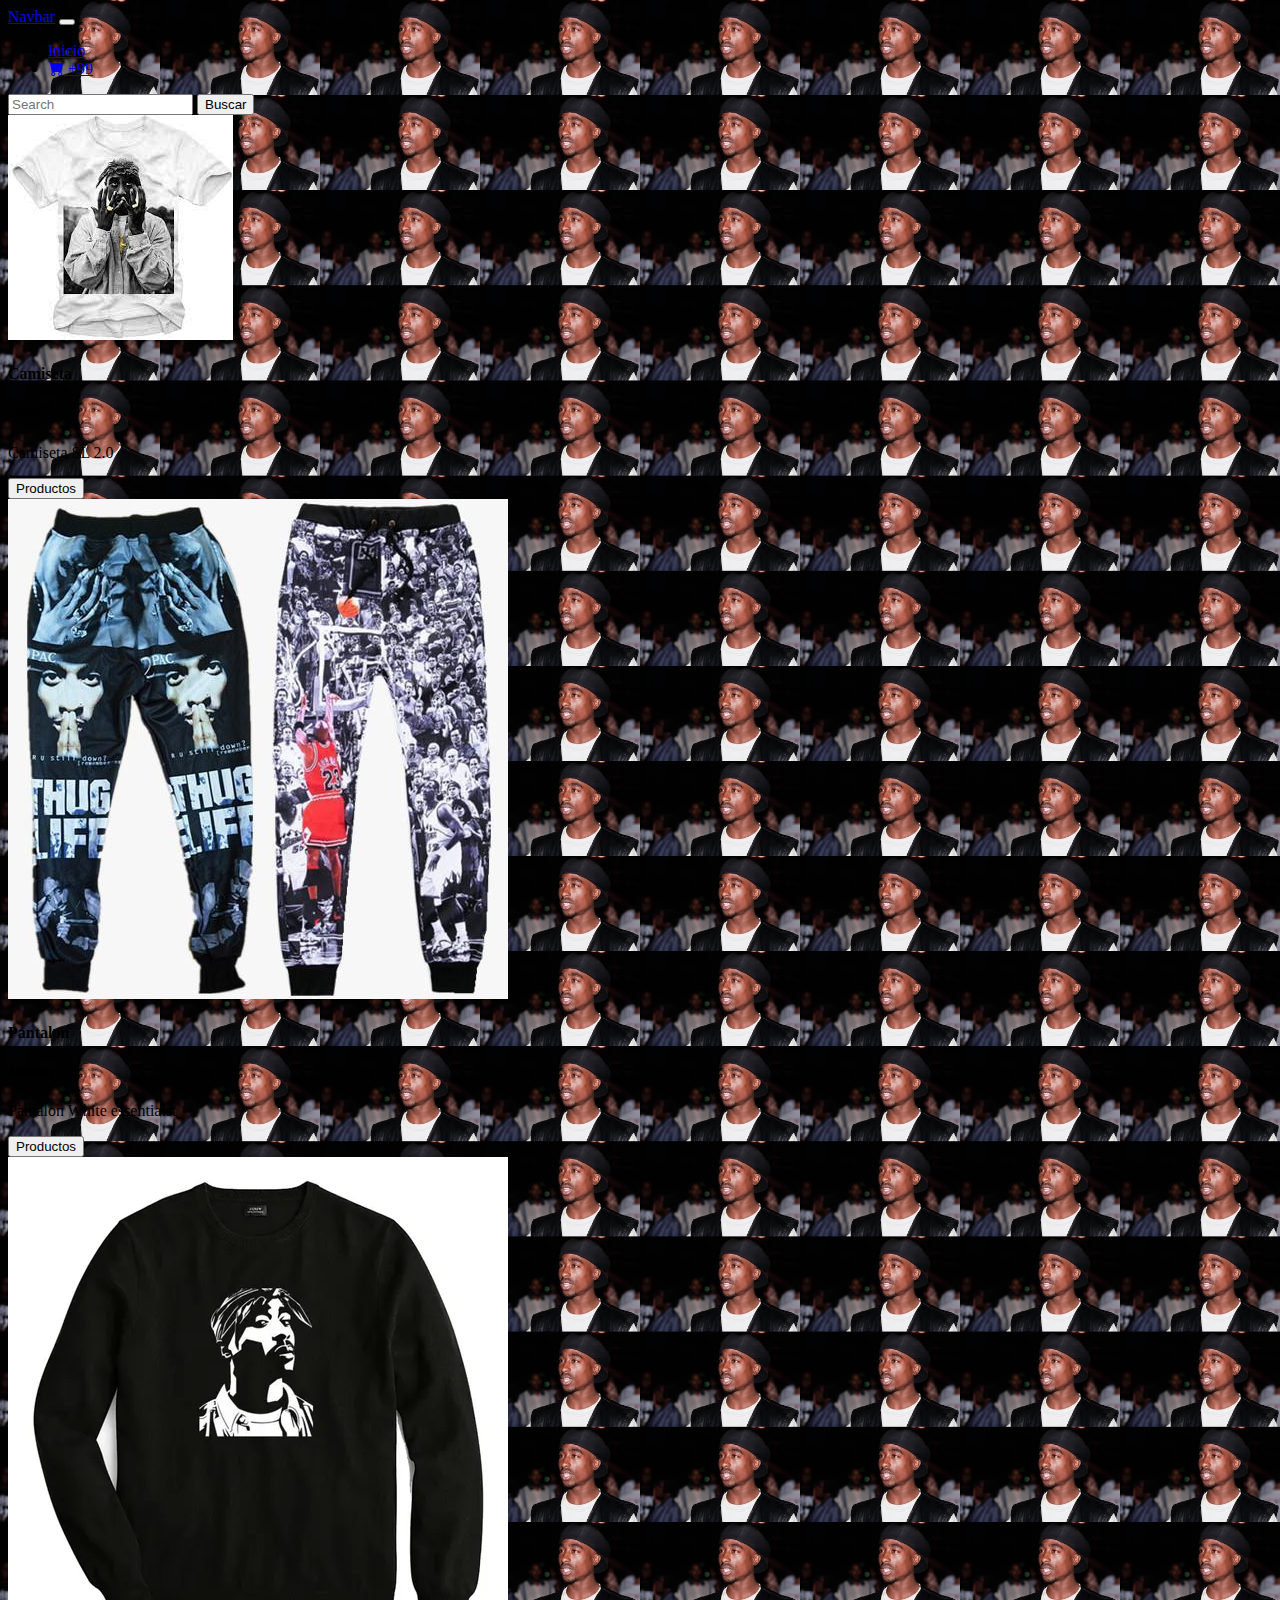
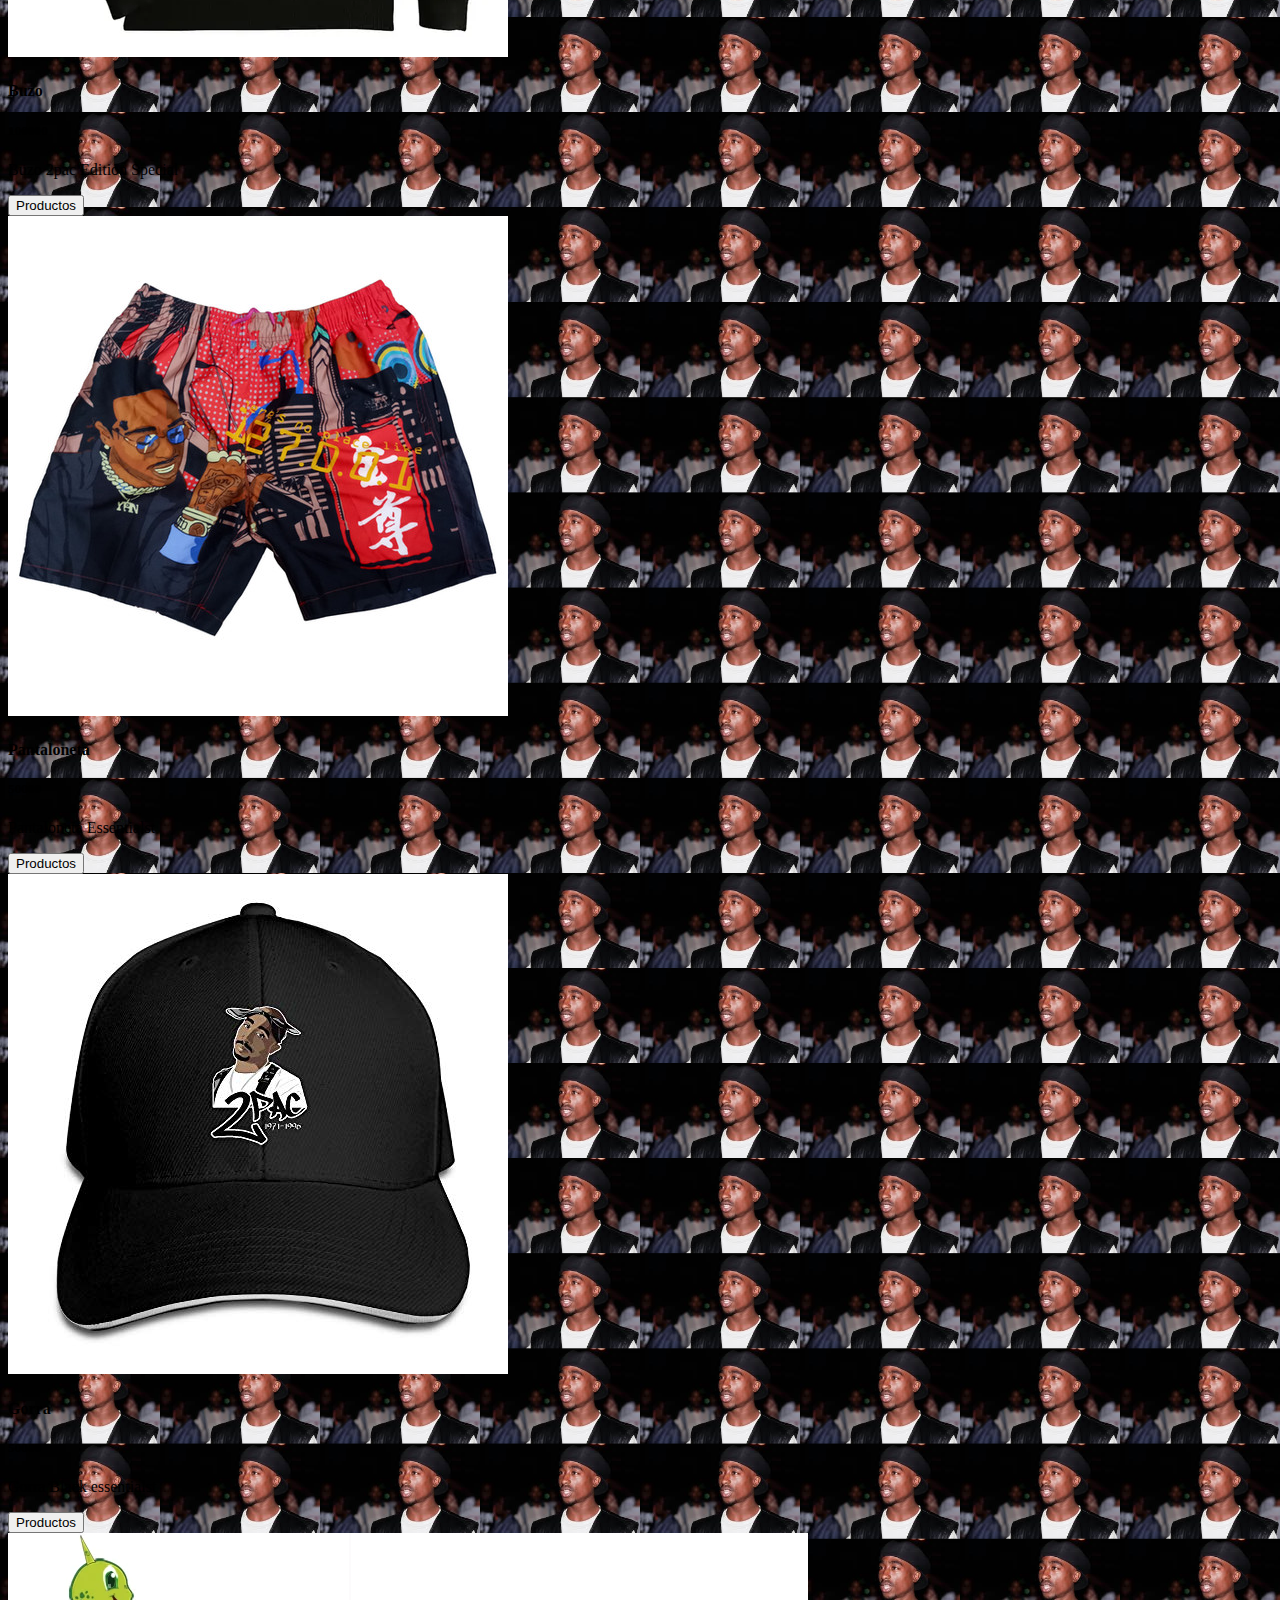
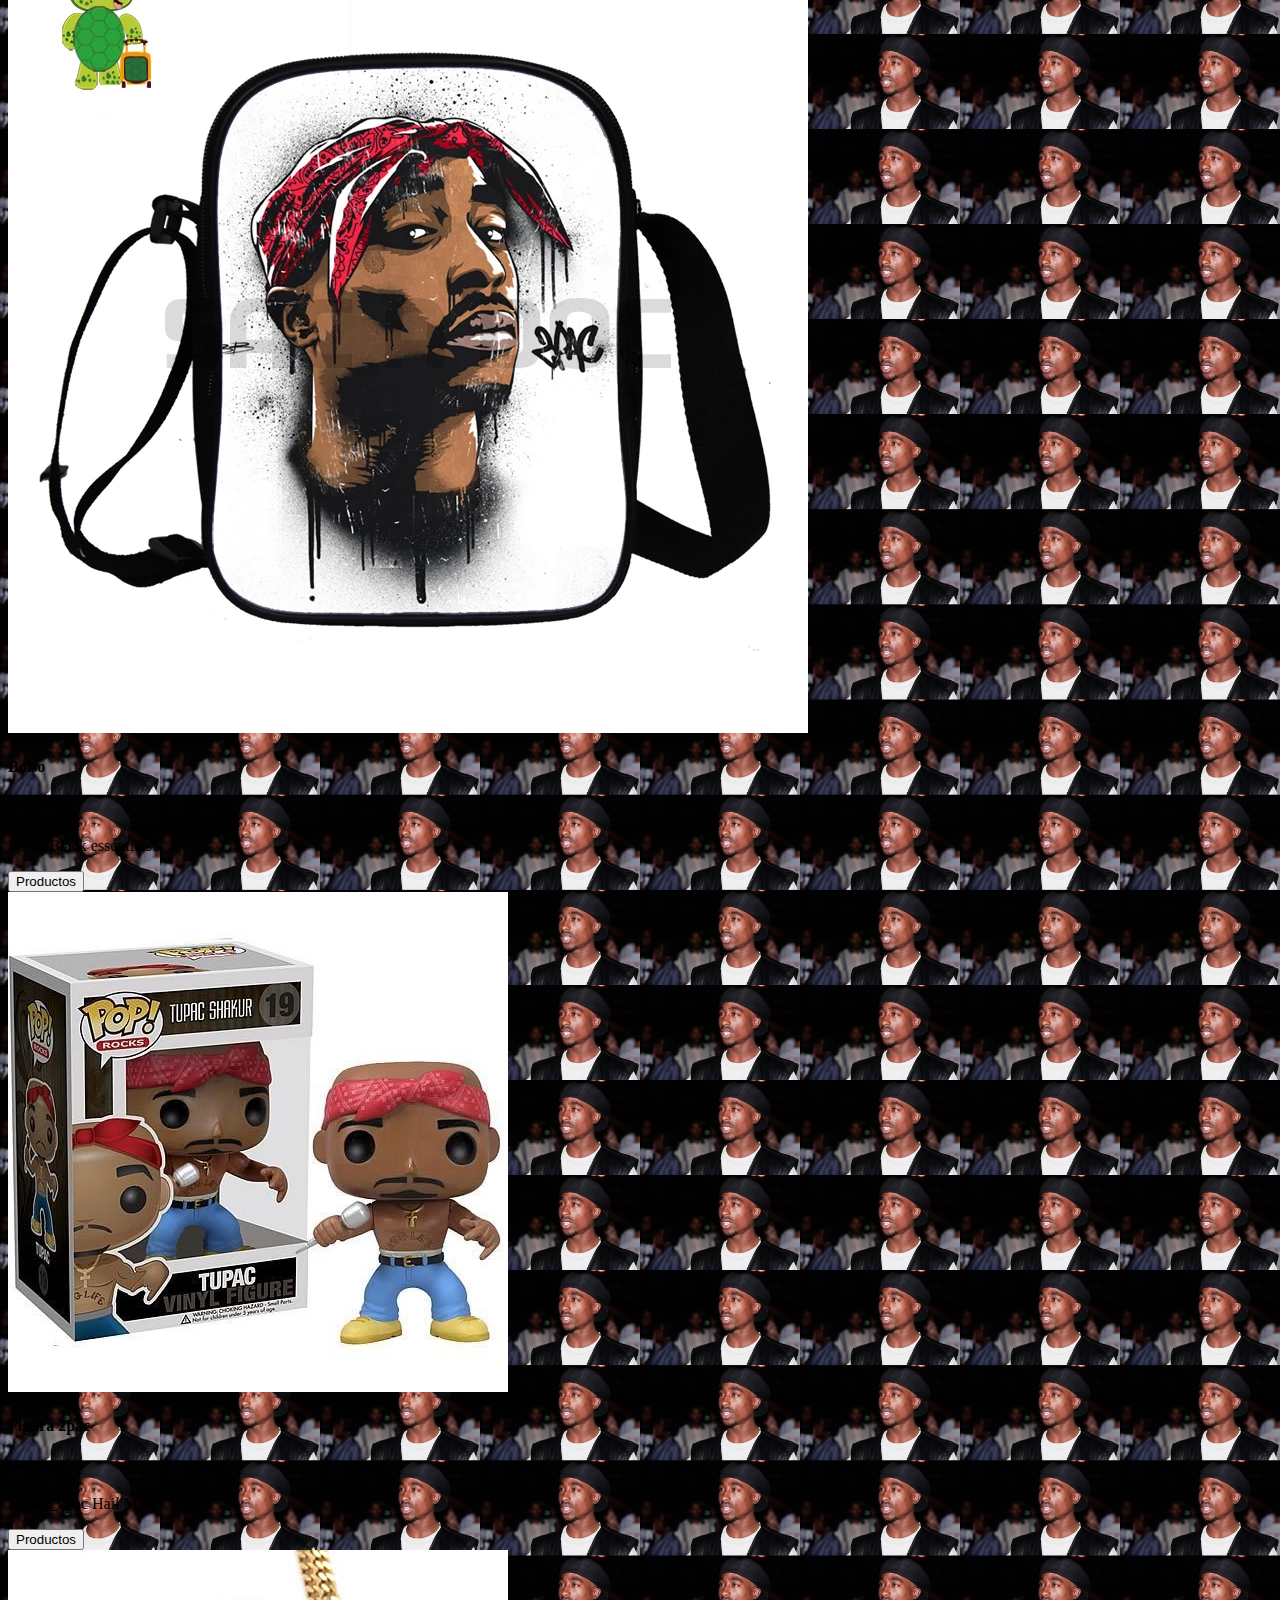
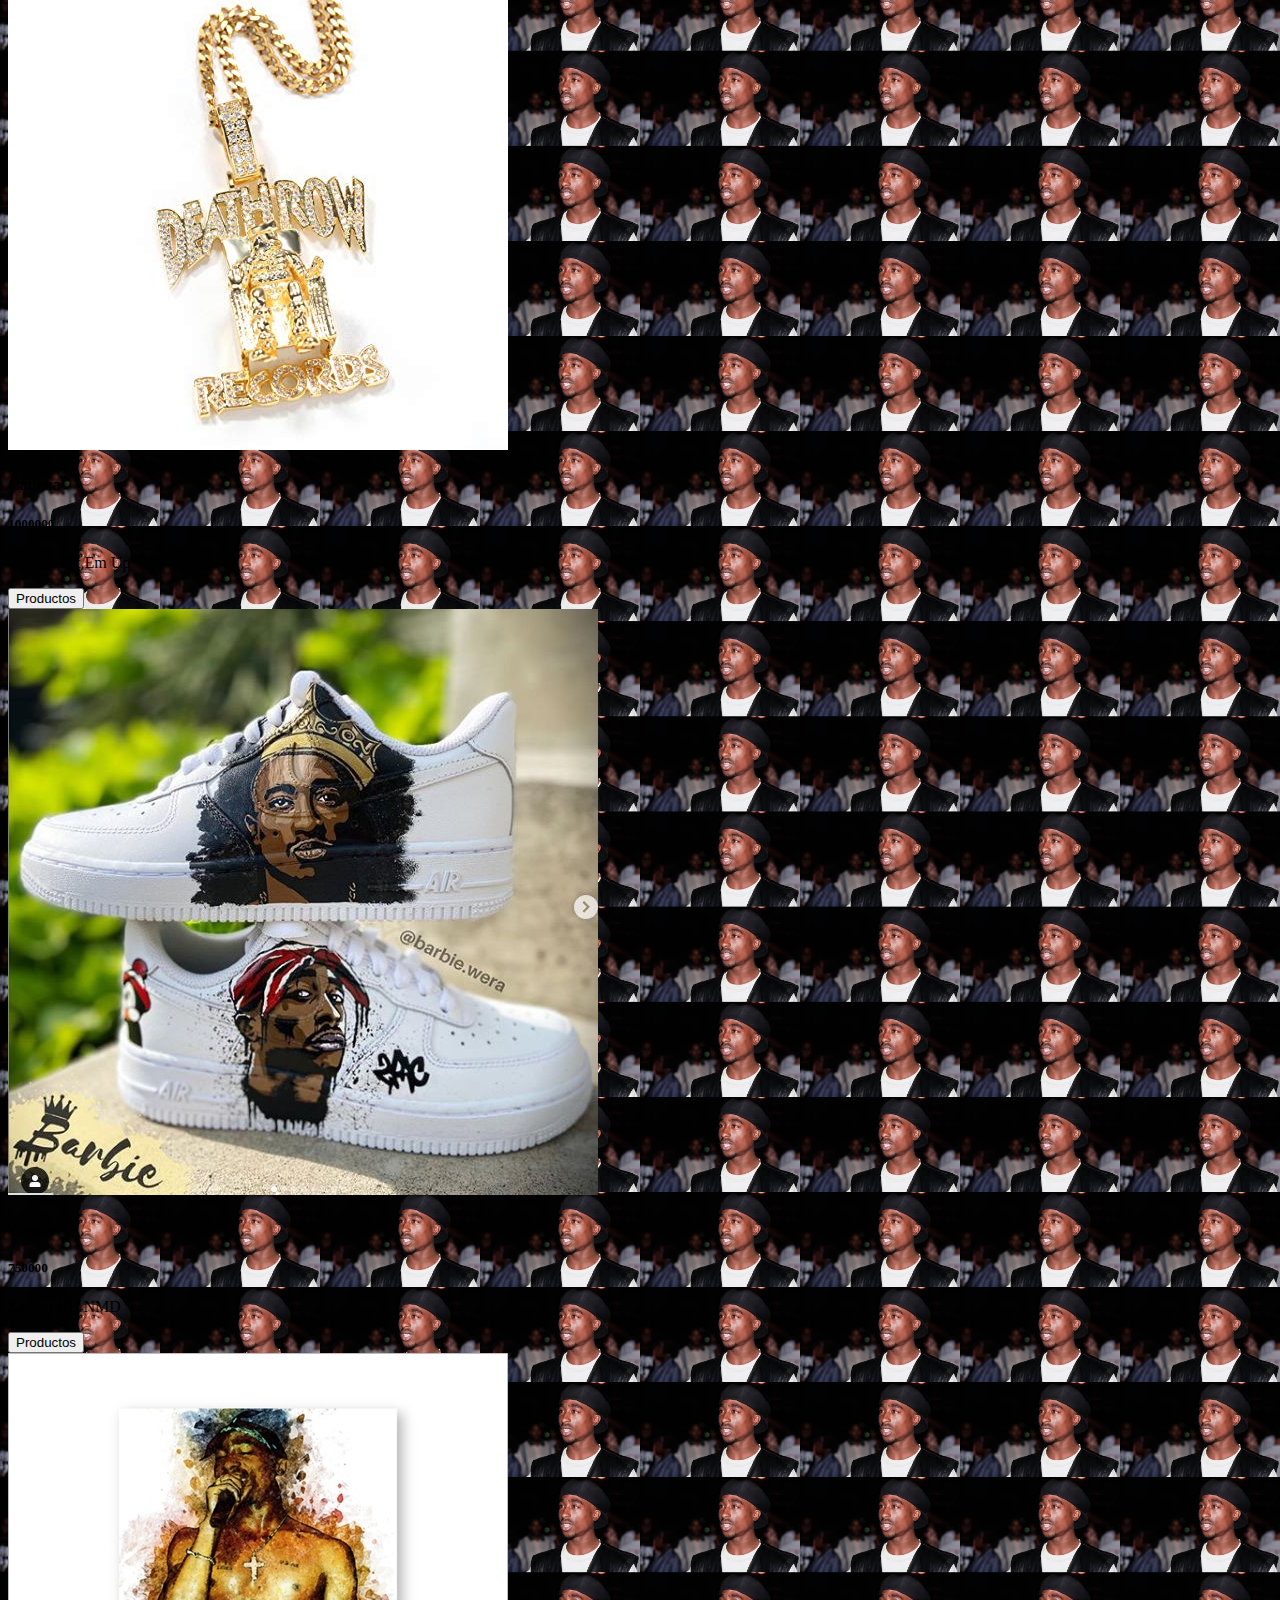
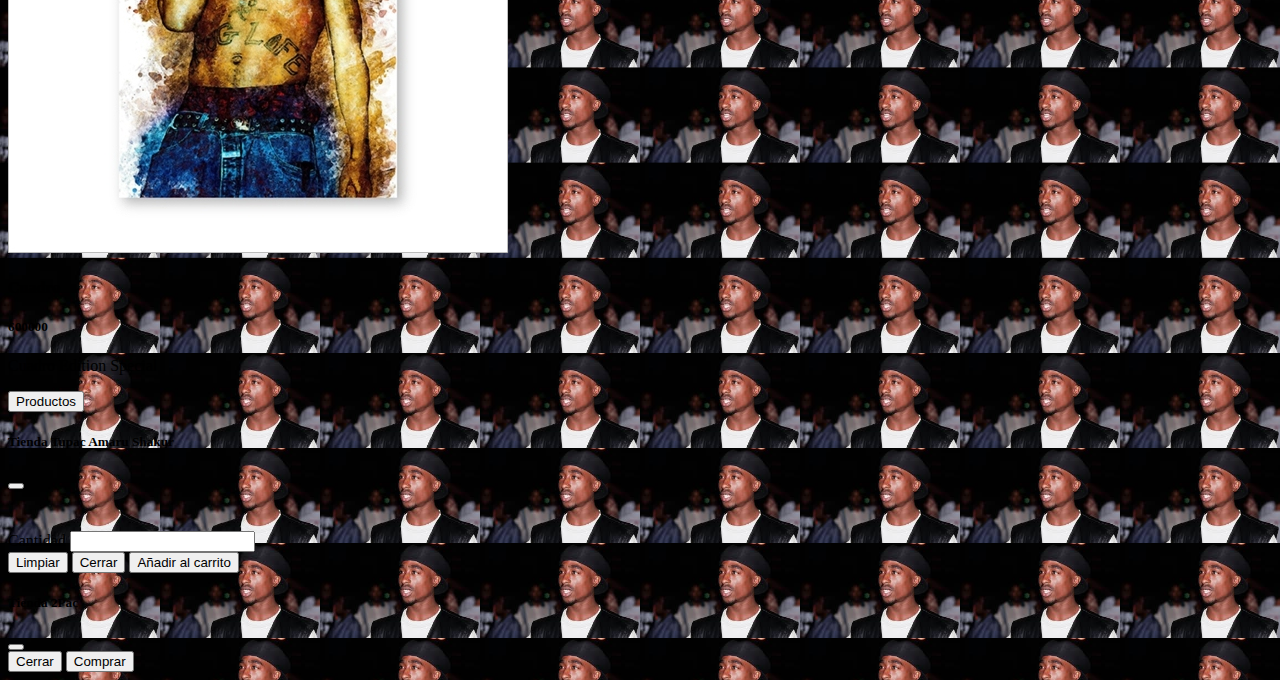
==== commit 86e4fea3: "se crea nuevo repositorio" ====
--- a/tienda.html
+++ b/tienda.html
@@ -21,7 +21,7 @@
               <div class="collapse navbar-collapse" id="navbarSupportedContent">
                 <ul class="navbar-nav me-auto mb-2 mb-lg-0">
                   <li class="nav-item">
-                    <a class="nav-link active" aria-current="page" href="#">Home</a>
+                    <a class="nav-link active" aria-current="page" href="#">Inicio</a>
                   </li>
                   <li class="nav-item">
                     <a class="nav-link" href="#" id="vercarrito">
@@ -34,7 +34,7 @@
                 </ul>
                 <form class="d-flex">
                   <input class="form-control me-2" type="search" placeholder="Search" aria-label="Search">
-                  <button class="btn btn-outline-success" type="submit">Search</button>
+                  <button class="btn btn-outline-success" type="submit">Buscar</button>
                 </form>
               </div>
             </div>
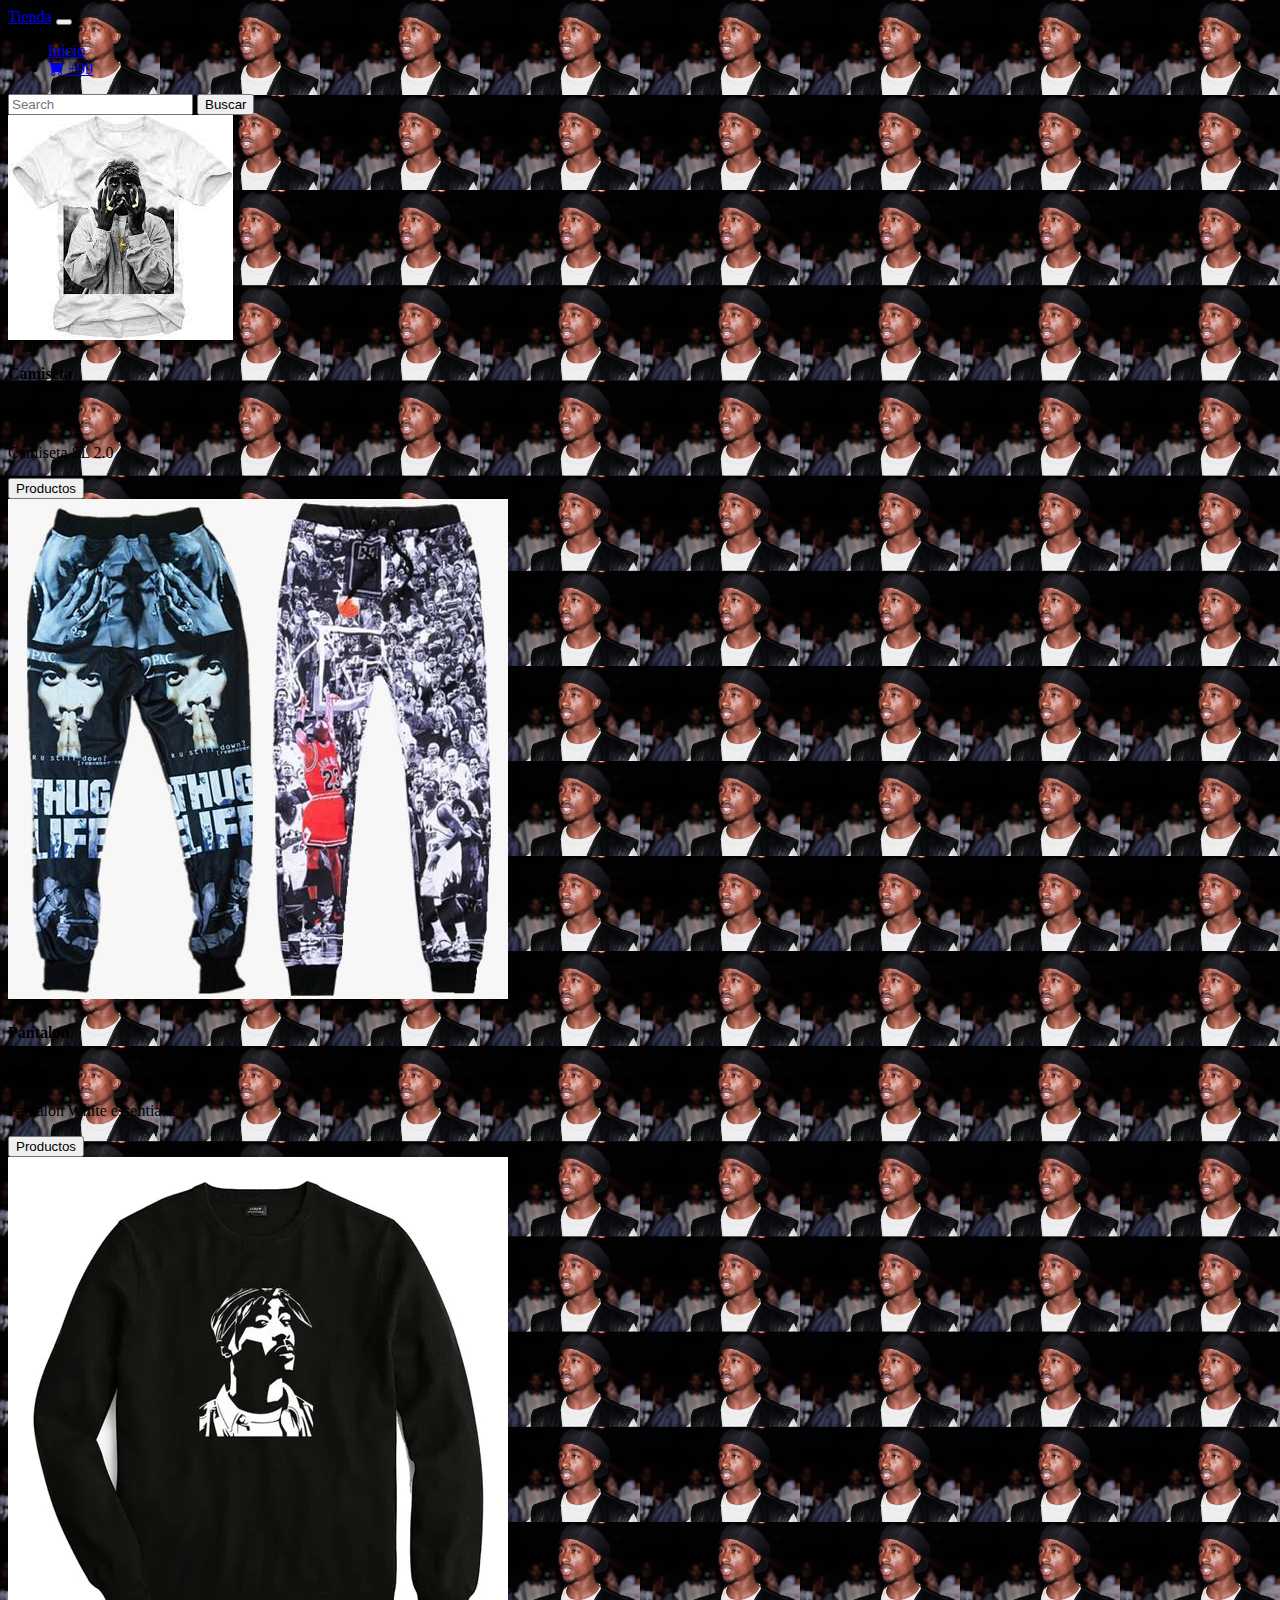
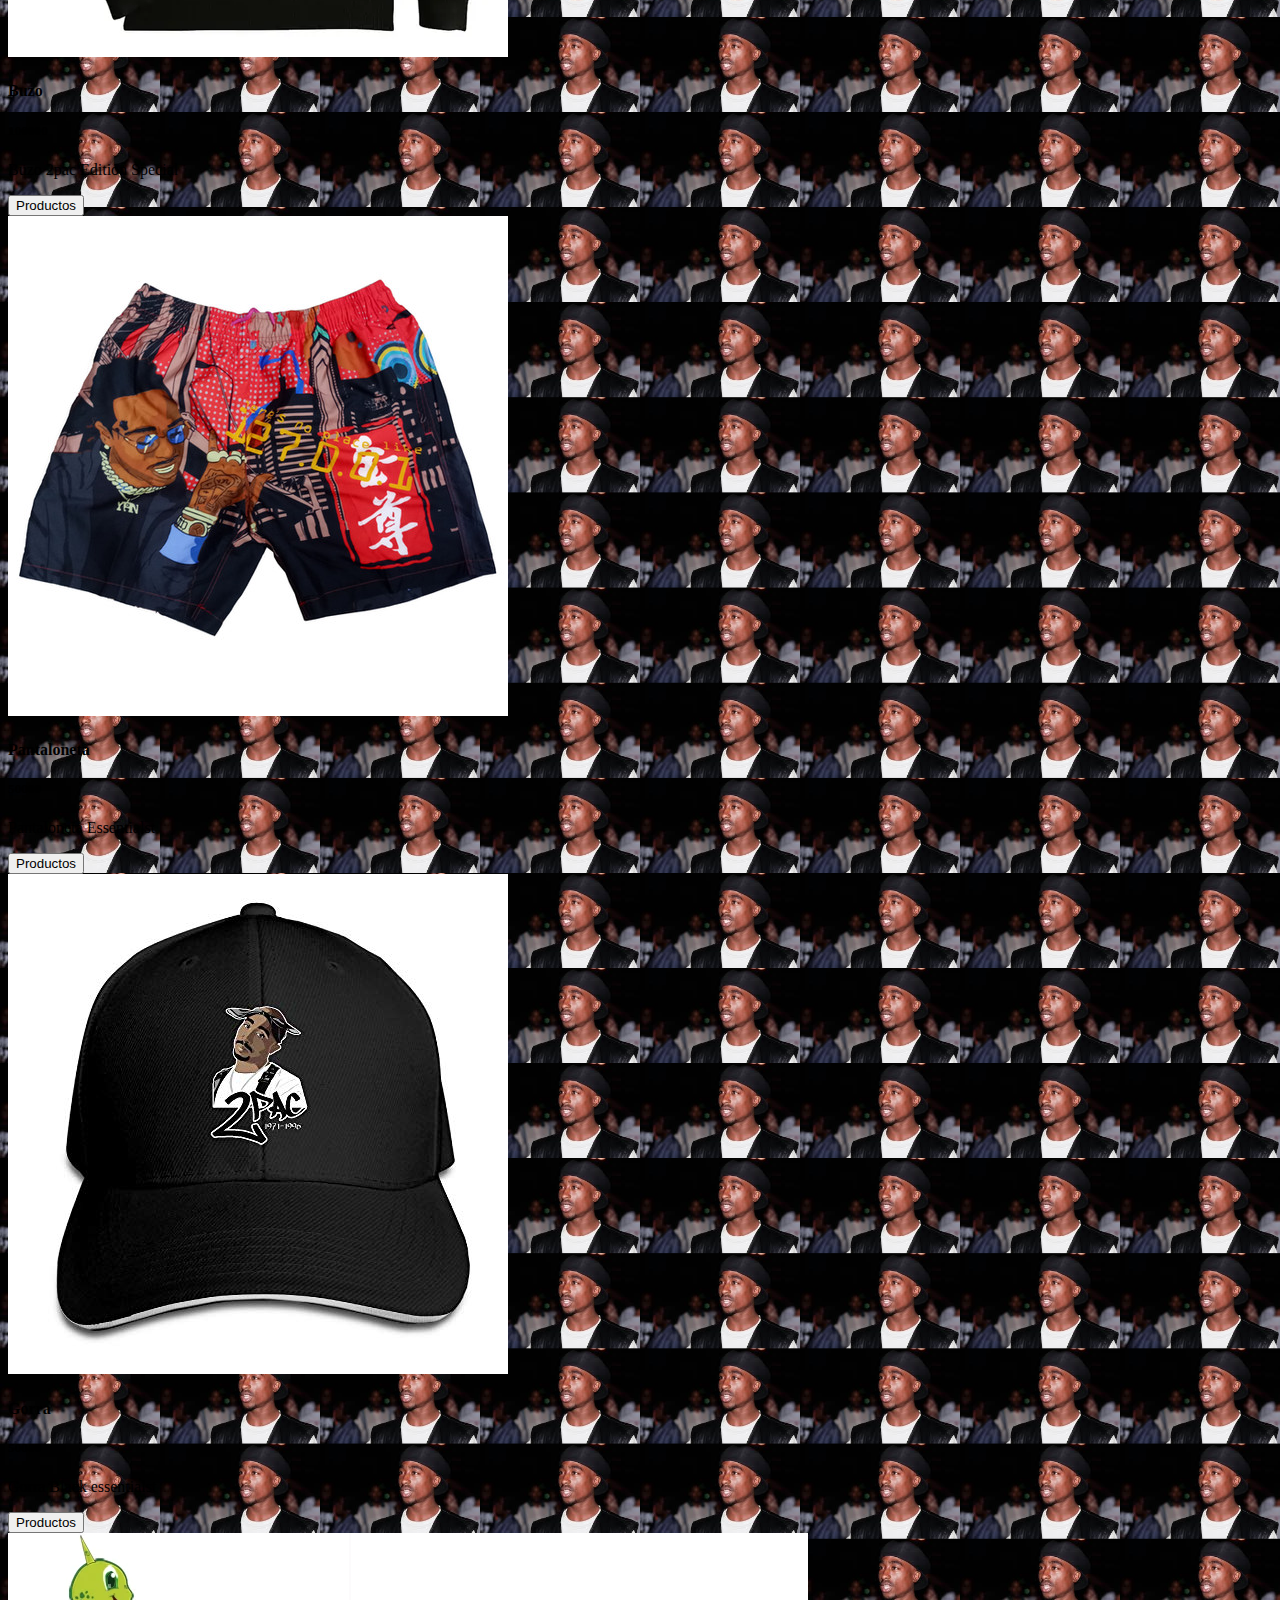
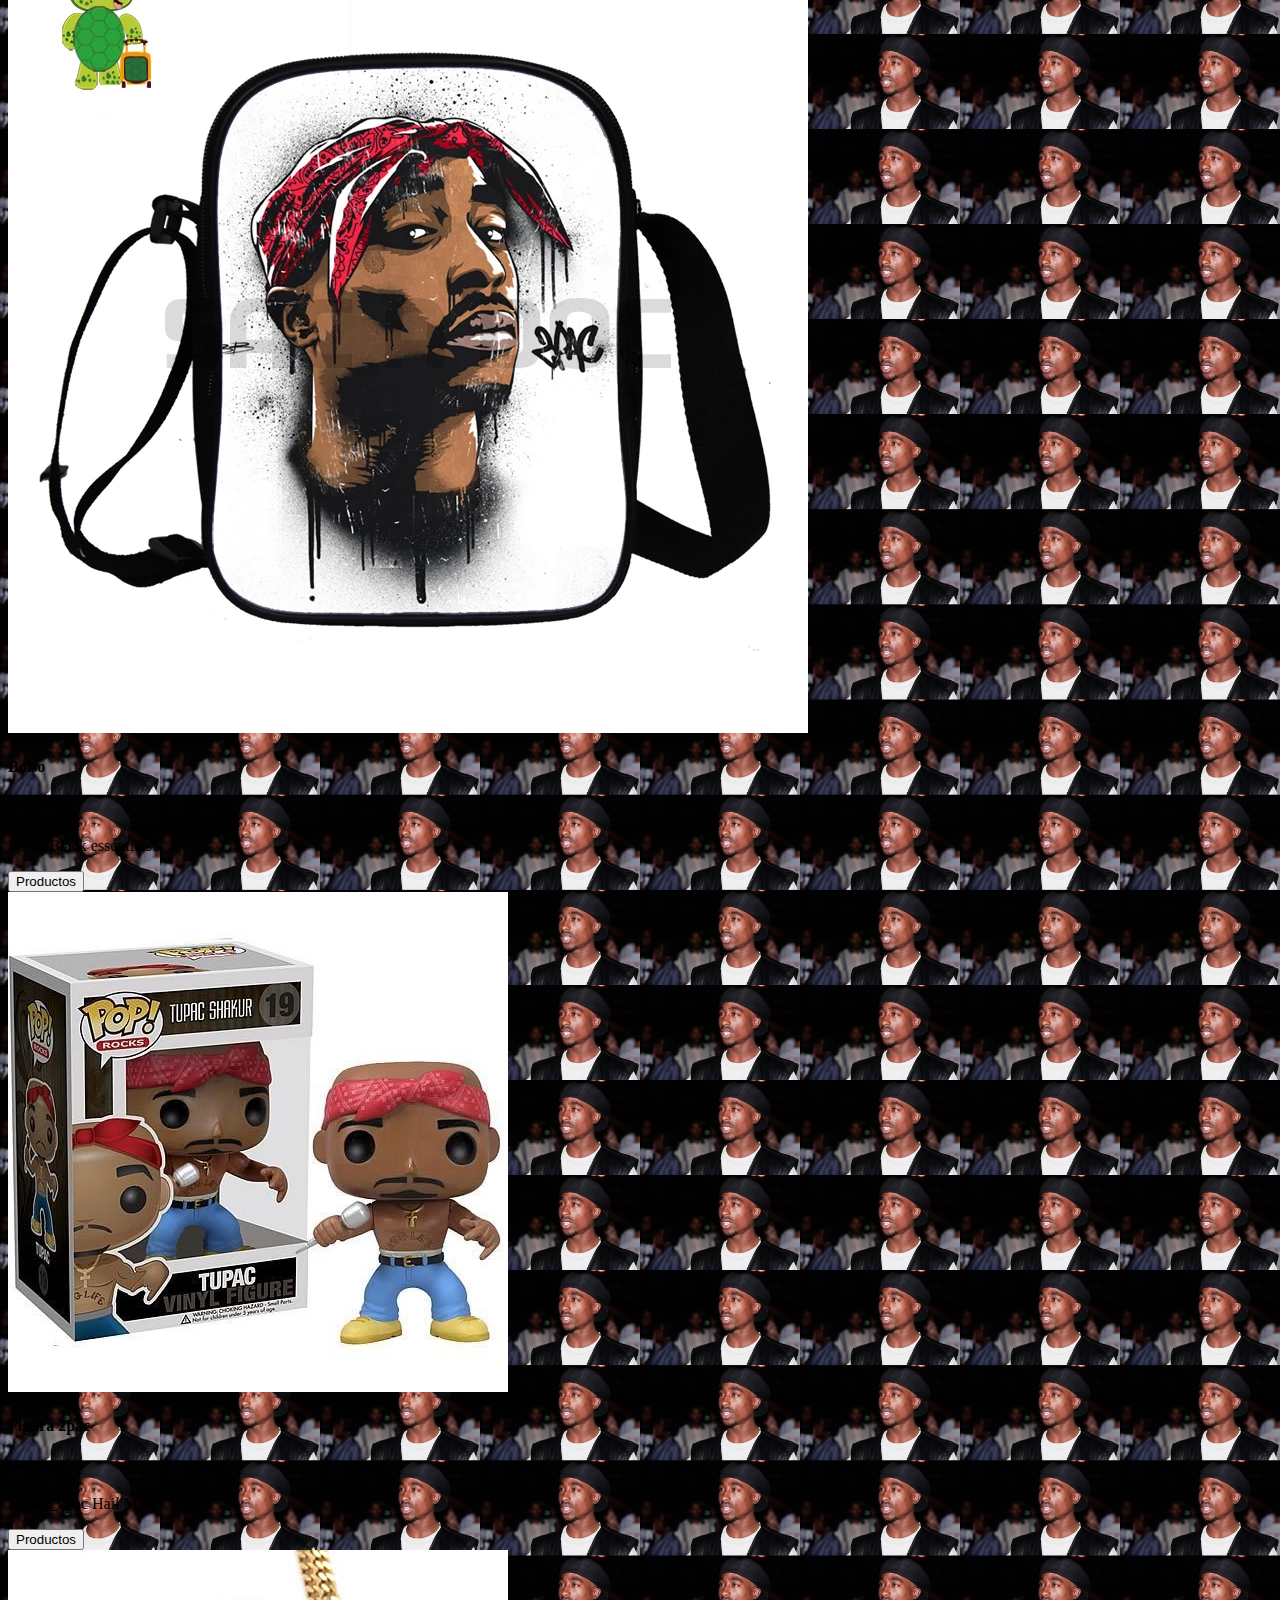
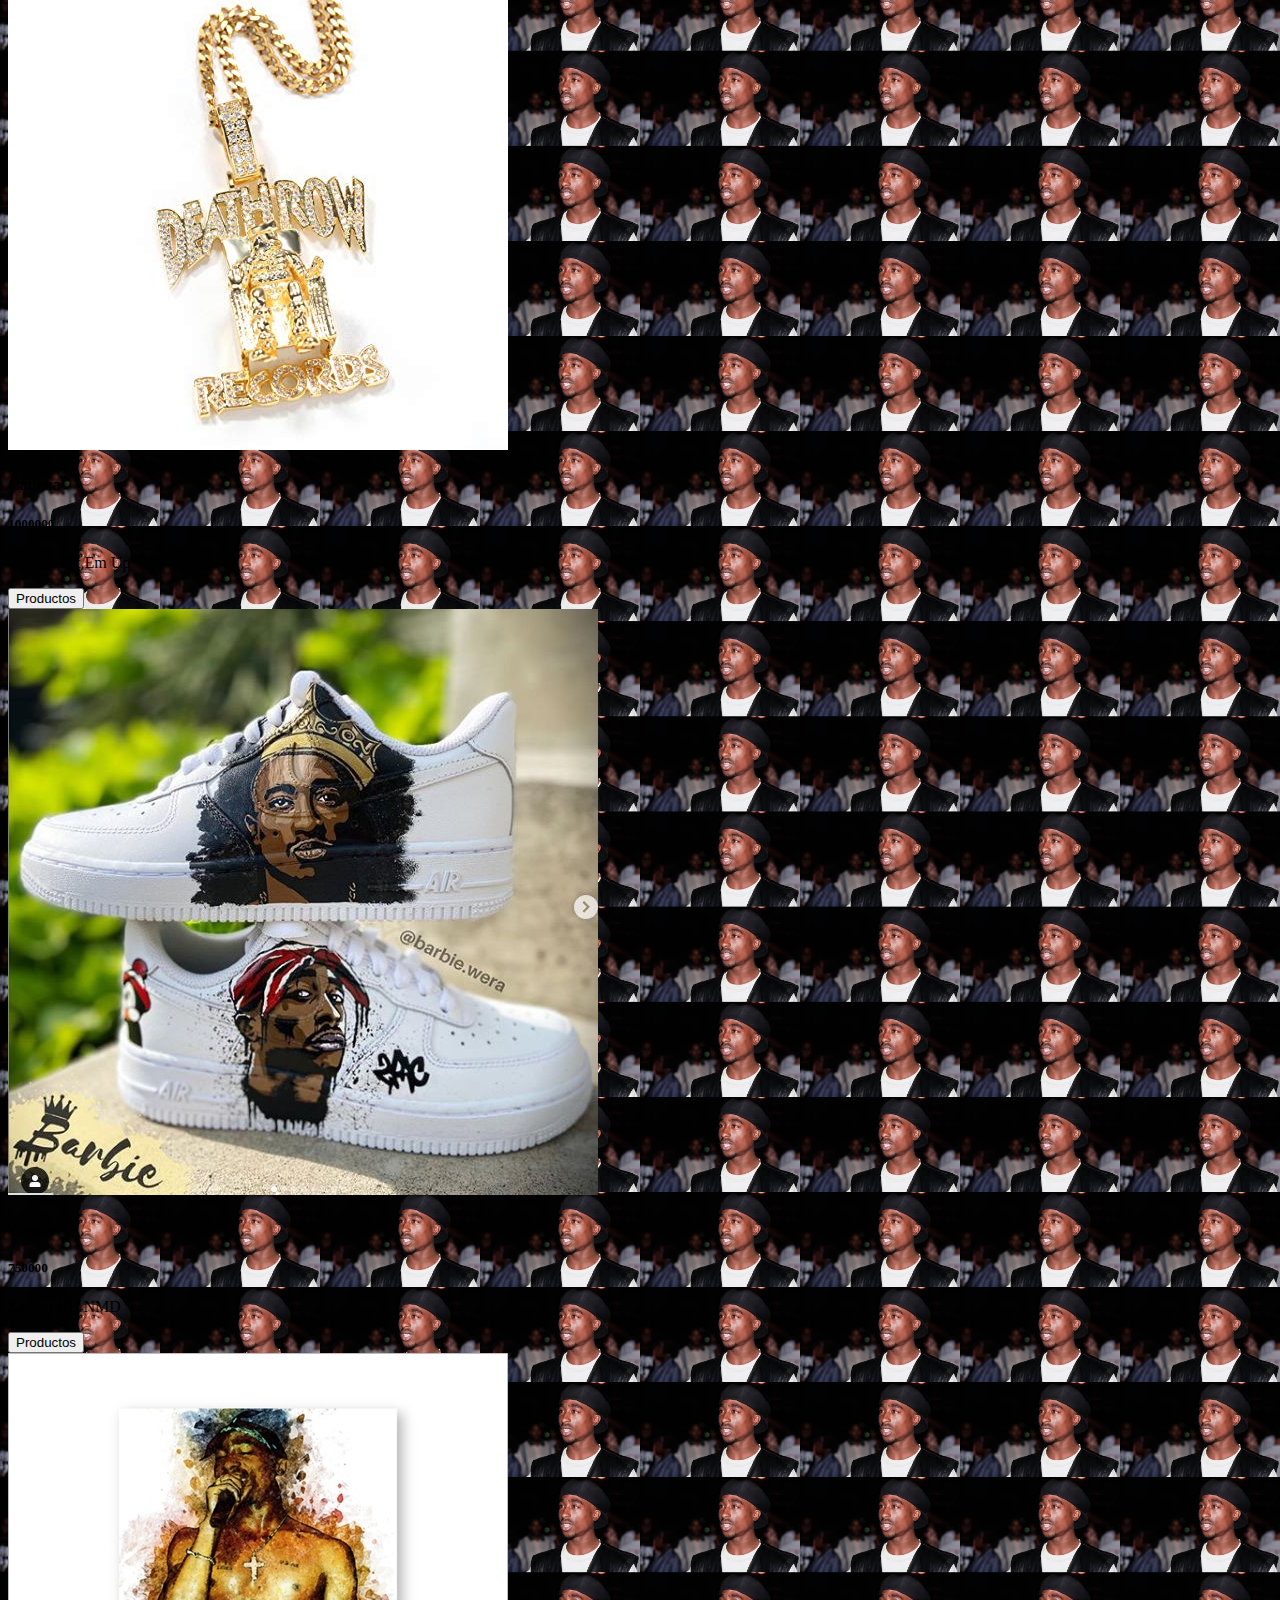
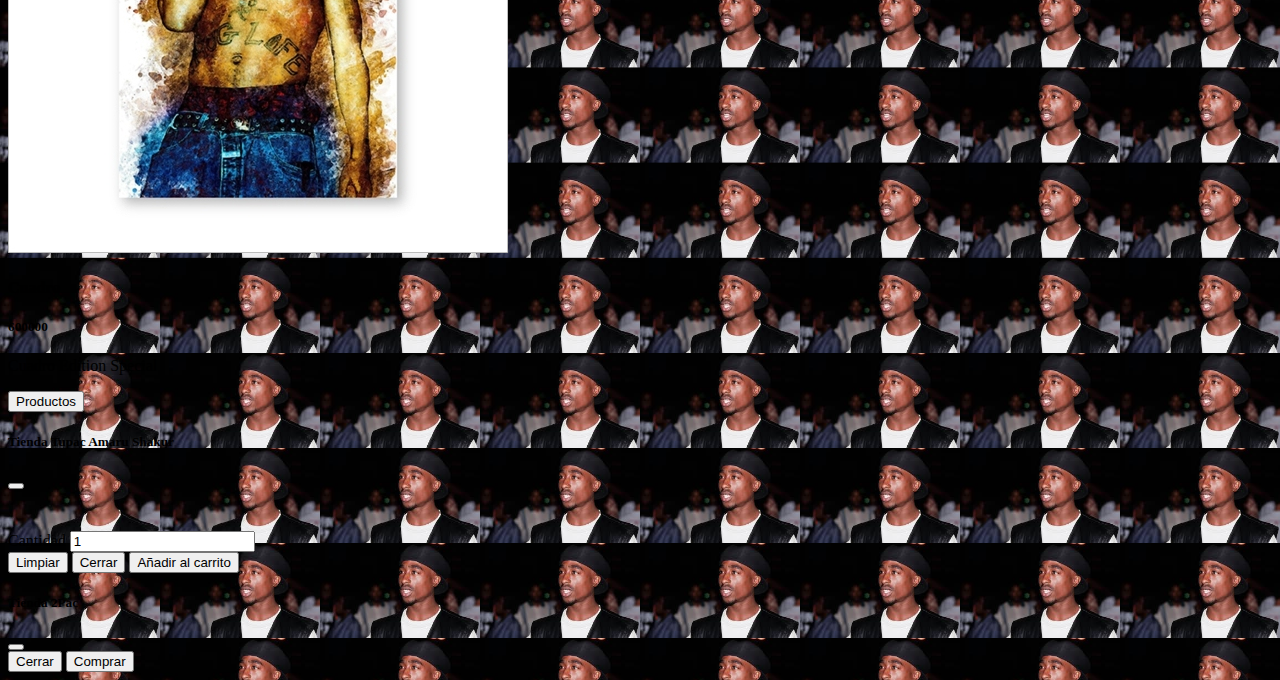
==== commit 9362e4f7: "se crea nuevo repositorio" ====
--- a/tienda.html
+++ b/tienda.html
@@ -14,7 +14,7 @@
 
         <nav class="navbar navbar-expand-lg navbar-dark bg-dark">
             <div class="container-fluid">
-              <a class="navbar-brand" href="#">Navbar</a>
+              <a class="navbar-brand" href="#">Tienda</a>
               <button class="navbar-toggler" type="button" data-bs-toggle="collapse" data-bs-target="#navbarSupportedContent" aria-controls="navbarSupportedContent" aria-expanded="false" aria-label="Toggle navigation">
                 <span class="navbar-toggler-icon"></span>
               </button>
@@ -71,7 +71,7 @@
                                     <p id="descripcionInfo"></p>
                                     <div class="mb-3">
                                         <label class="exampleInputPassword1" class="form-label">Cantidad</label>
-                                        <input type="number" class="form-control" id="CantidadProducto">
+                                        <input type="number" value="1" class="form-control" id="CantidadProducto">
                                       </div>
                                 </div>
                             </div>
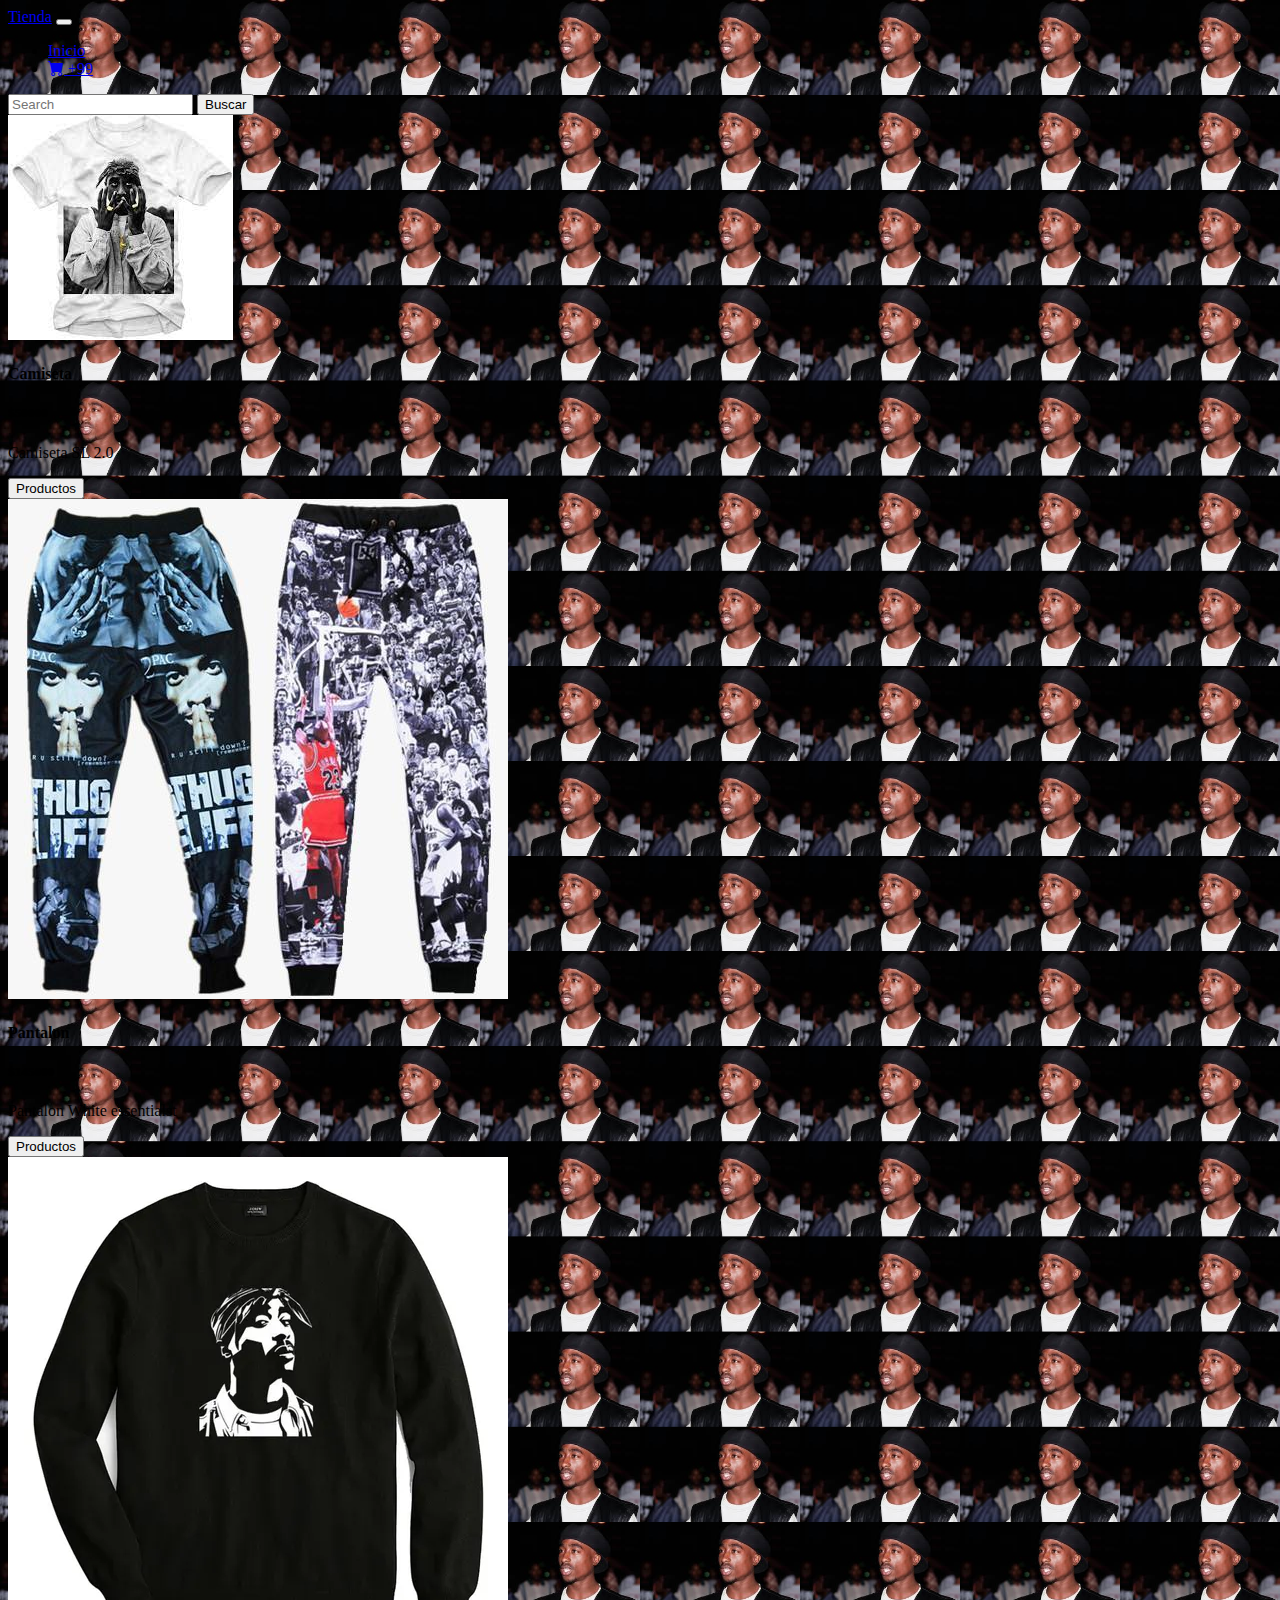
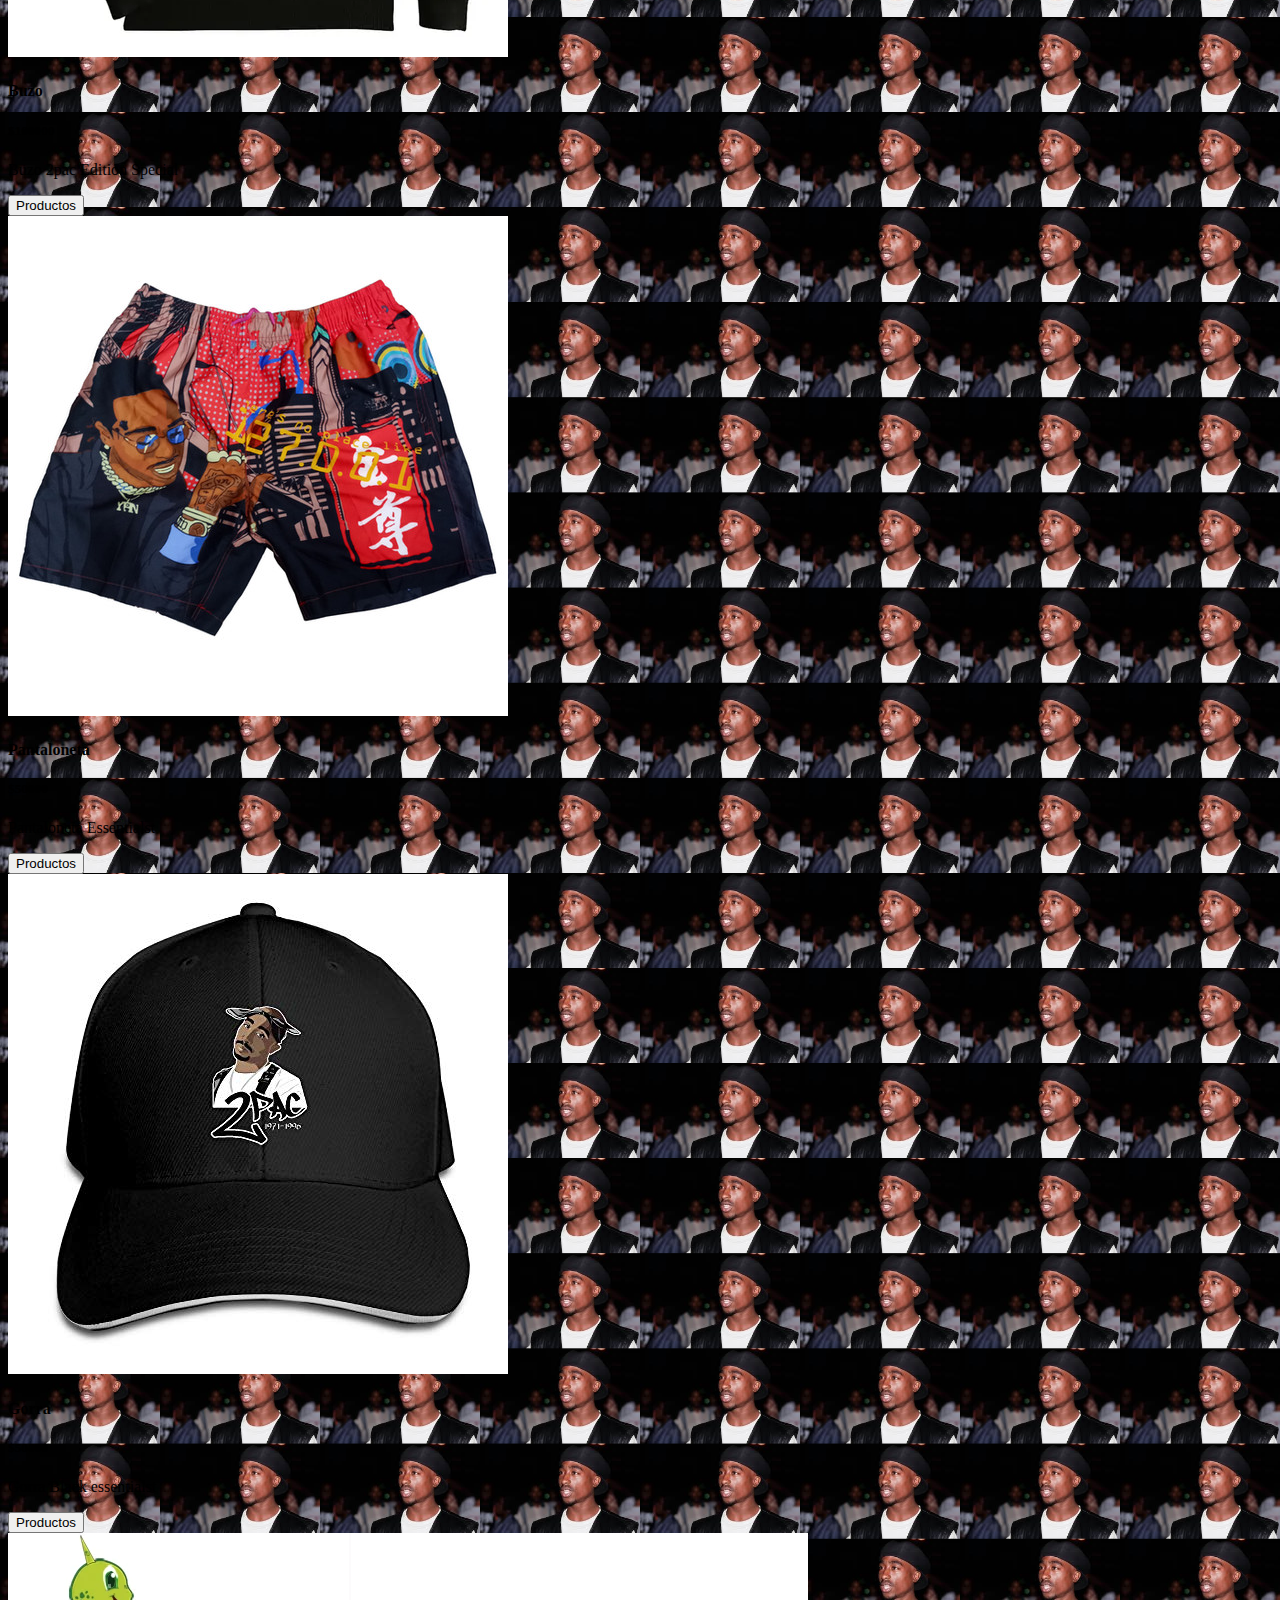
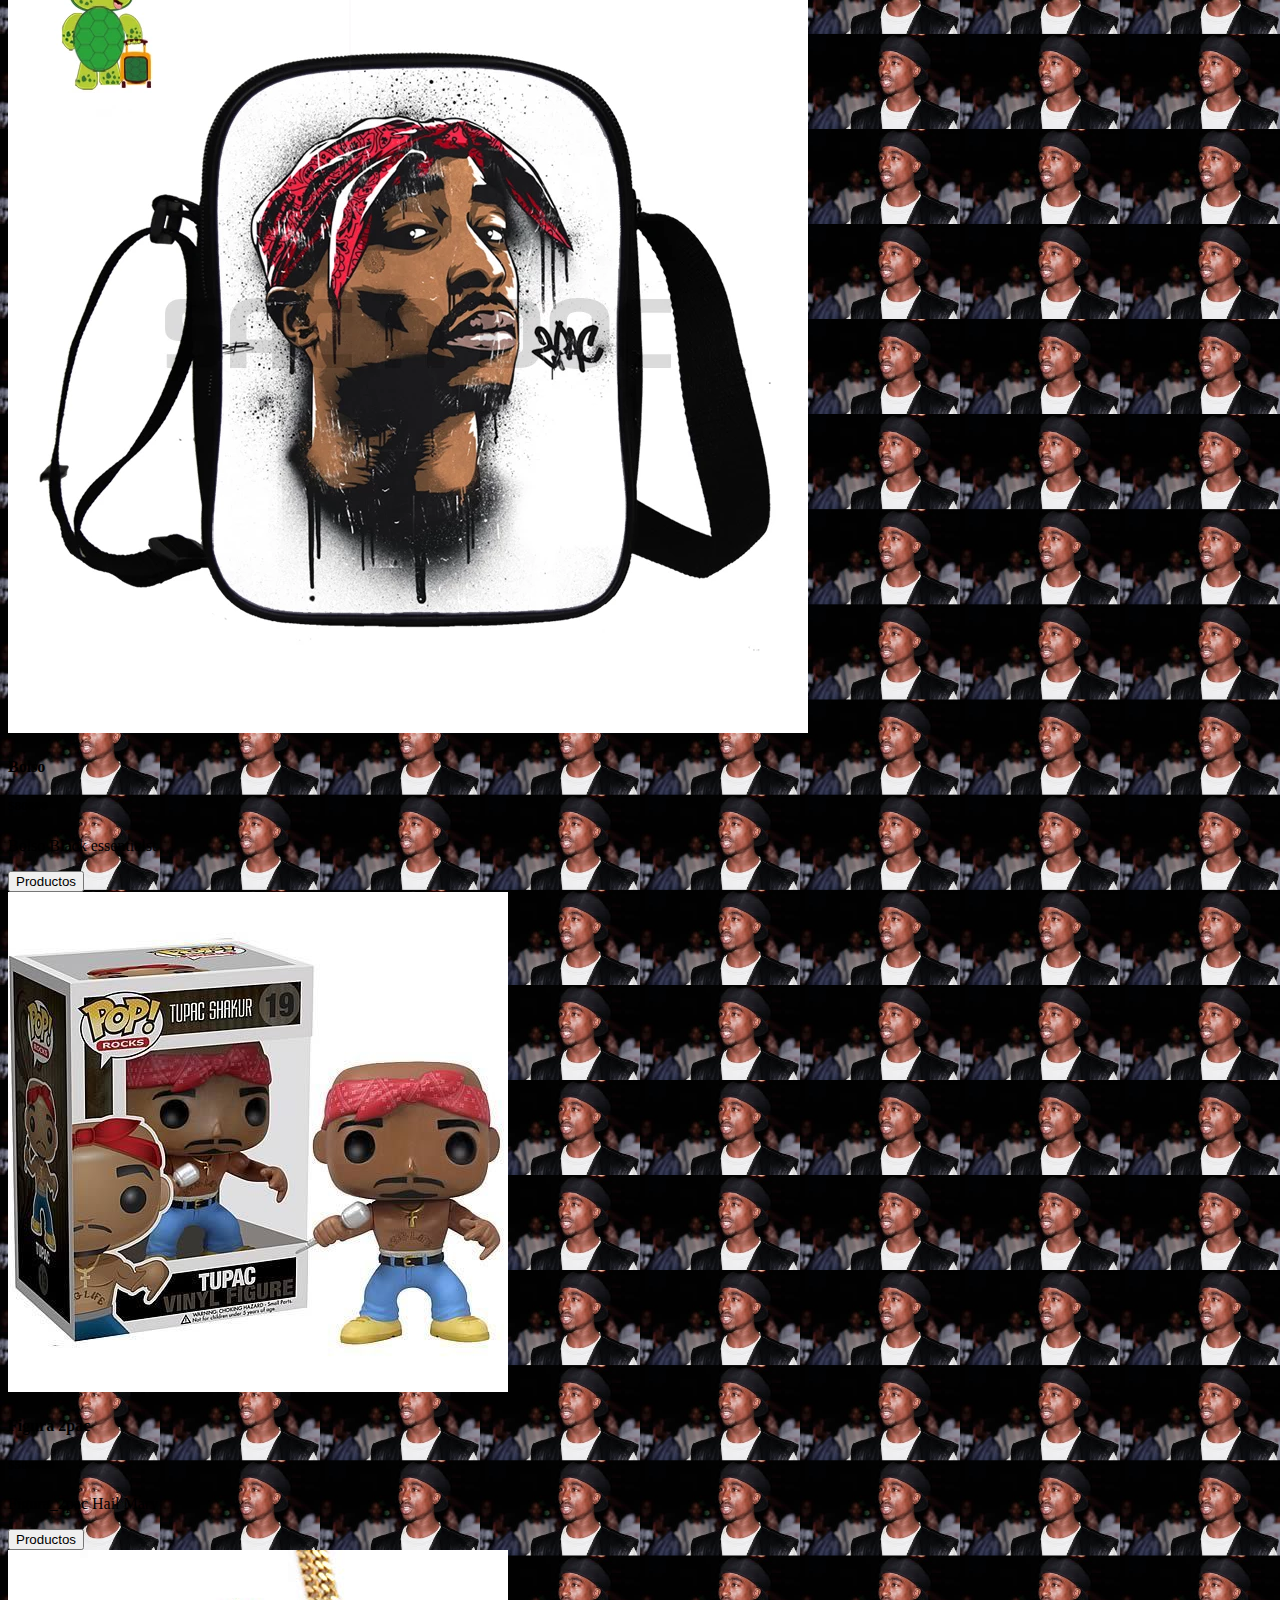
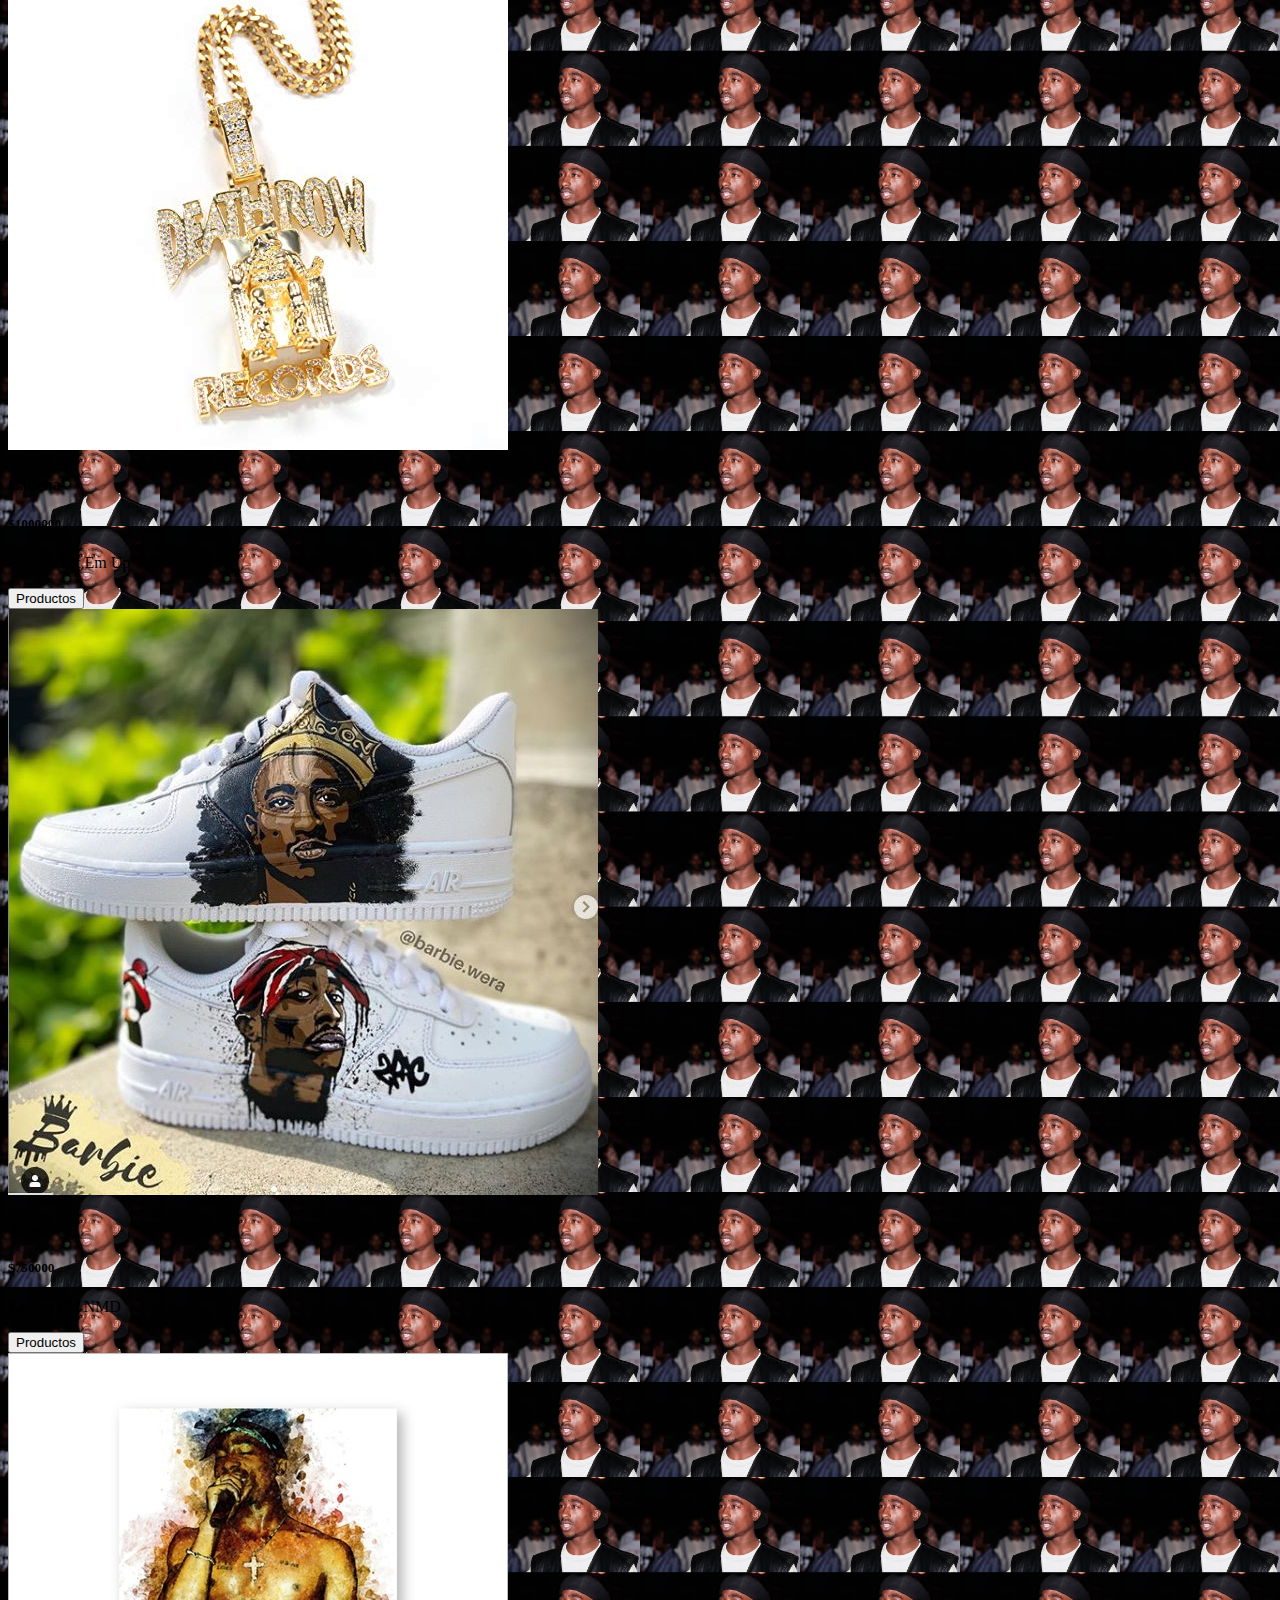
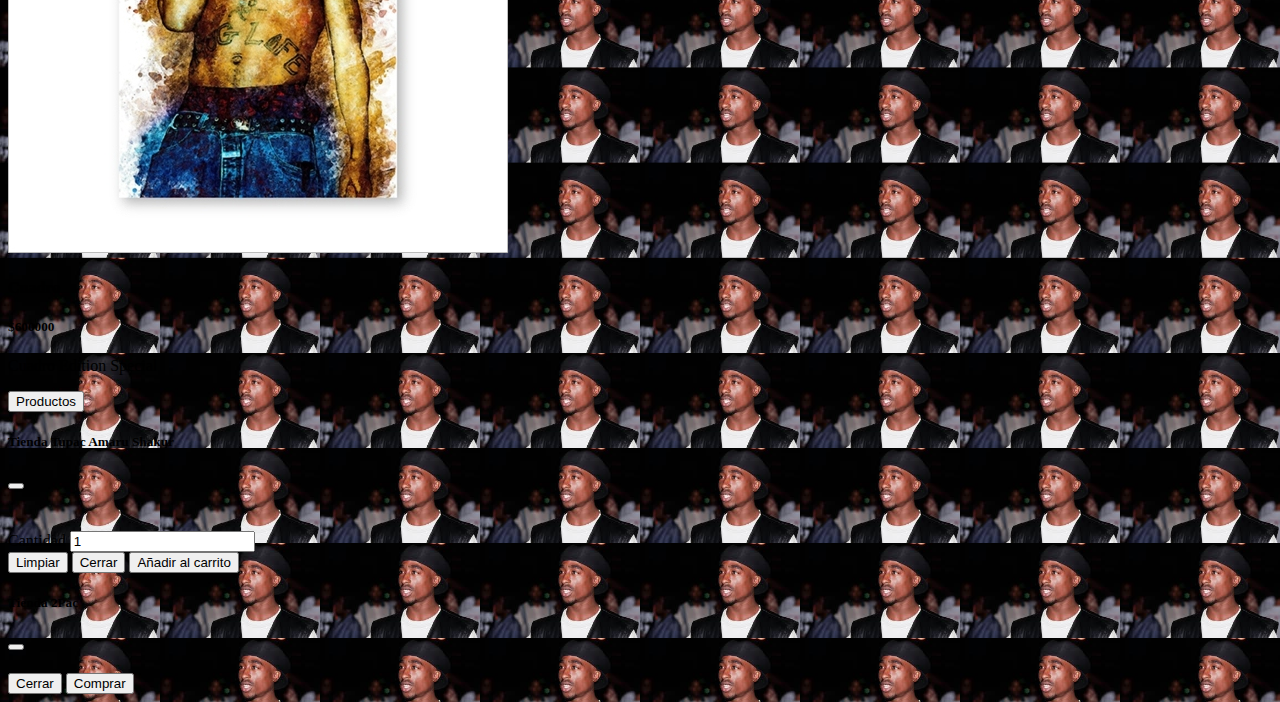
==== commit 13774484: "se crea repositorio" ====
--- a/tienda.html
+++ b/tienda.html
@@ -78,8 +78,8 @@
                         </div>
                     </div>
                     <div class="modal-footer">
-                      <button type="button" class="btn btn-secondary" data-bs-dismiss="modal" id="limpiar">Limpiar</button>
-                    <button type="button" class="btn btn-secondary" data-bs-dismiss="modal">Cerrar</button>
+                      <button type="button" class="btn btn-danger" data-bs-dismiss="modal" id="limpiar">Limpiar</button>
+                    <button type="button" class="btn btn-warning" data-bs-dismiss="modal">Cerrar</button>
                     <button type="button" class="btn btn-primary"id="botonadd">Añadir al carrito</button>
                     </div>
                 </div>
@@ -100,11 +100,13 @@
                     </div>
                     <div class="modal-body">
                       <div class="container" id="basecarro">
-
+                     <h4 id="nombrePro"></h4>
+                     <h5 id="precioPro"></h5>
+                     <h5 id="subtotalPro"></h5>
                       </div>
                     </div>
                     <div class="modal-footer">
-                      <button type="button" class="btn btn-secondary" data-bs-dismiss="modal">Cerrar</button>
+                      <button type="button" class="btn btn-success" data-bs-dismiss="modal">Cerrar</button>
                       <button type="button" class="btn btn-primary">Comprar</button>
                     </div>
                   </div>
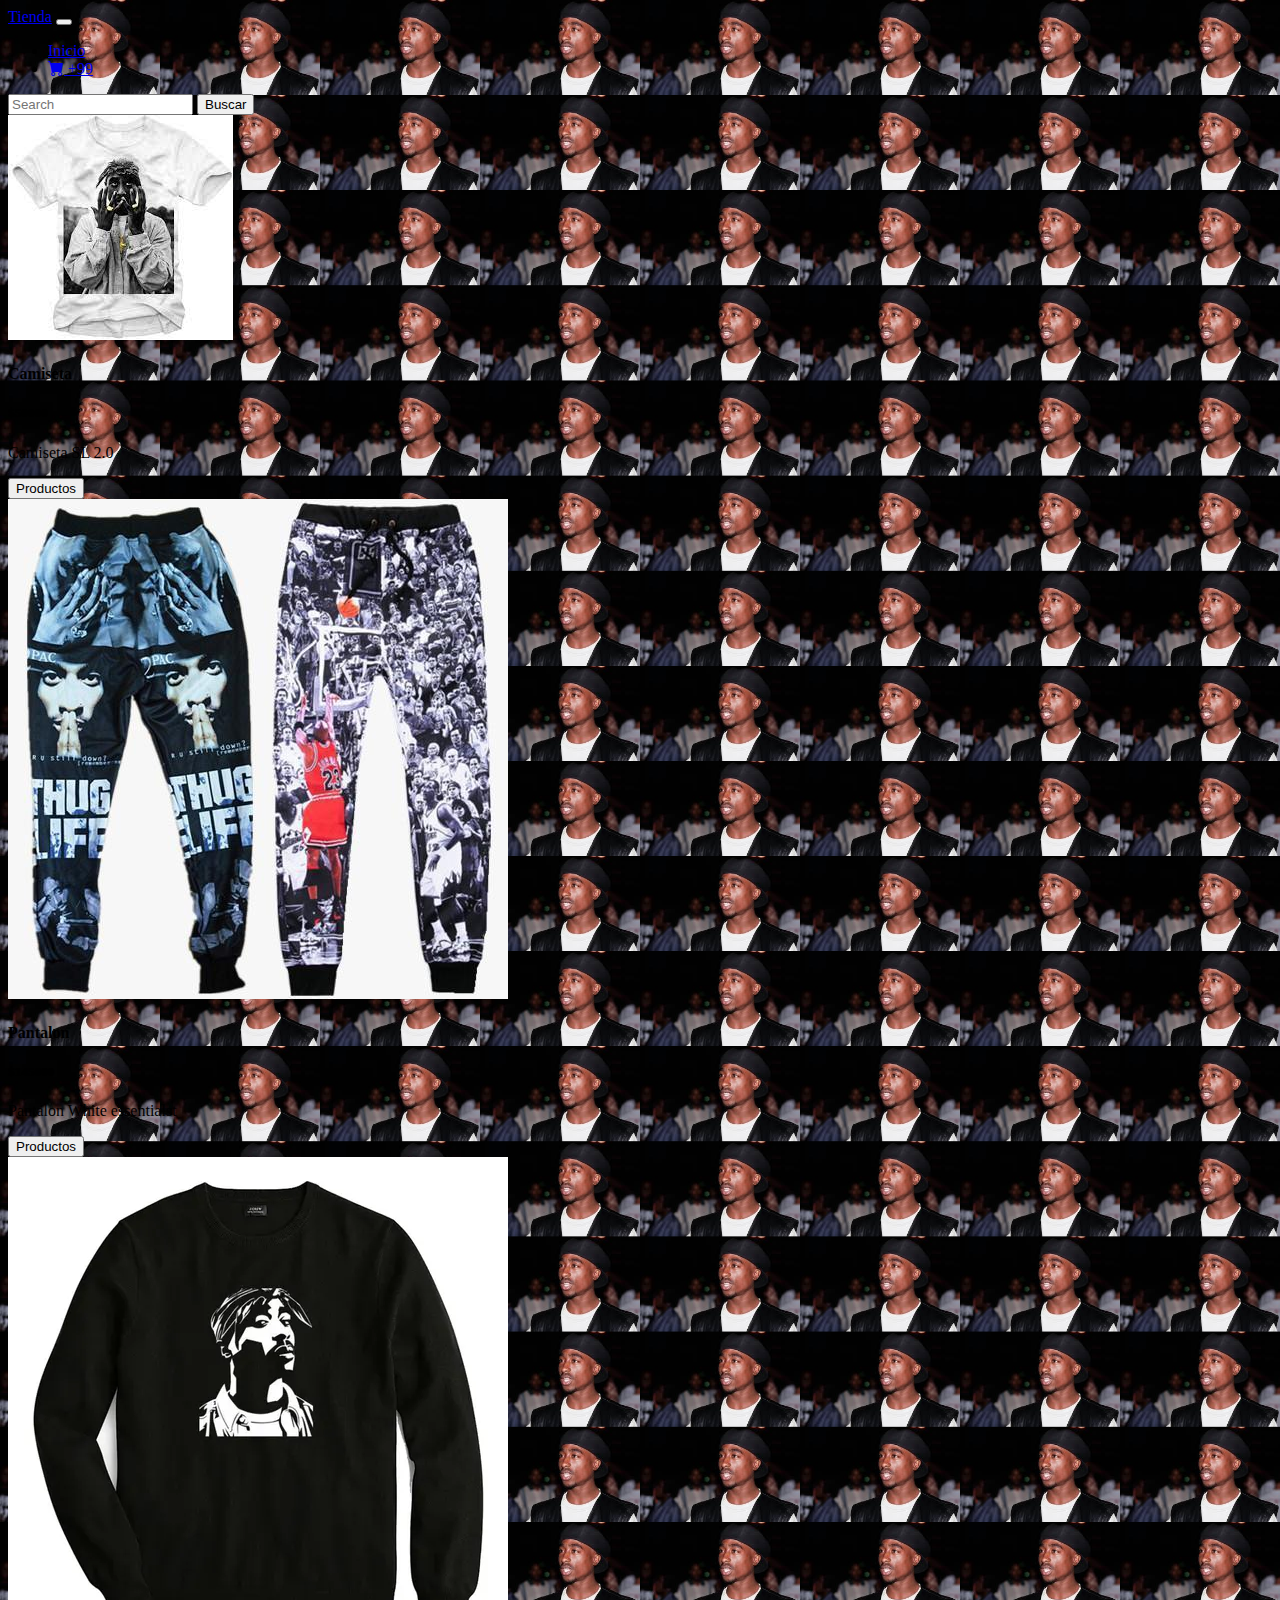
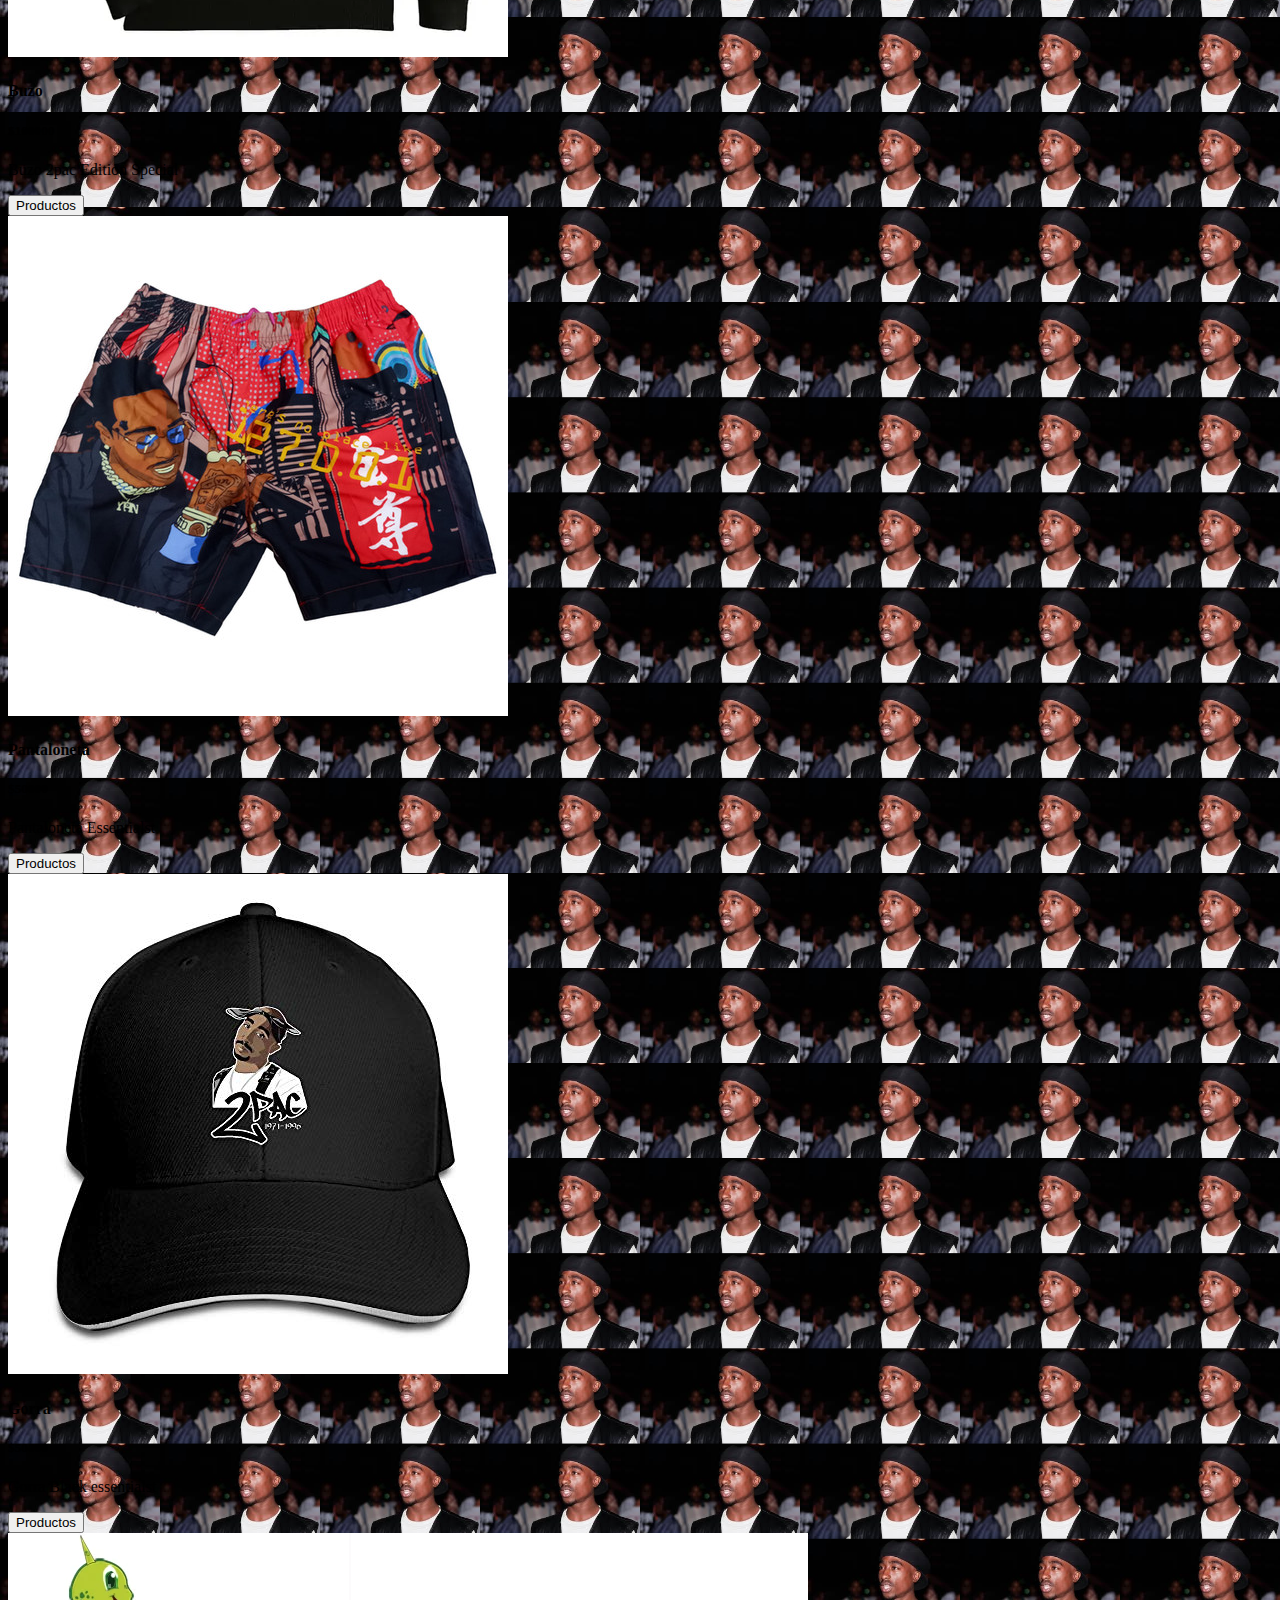
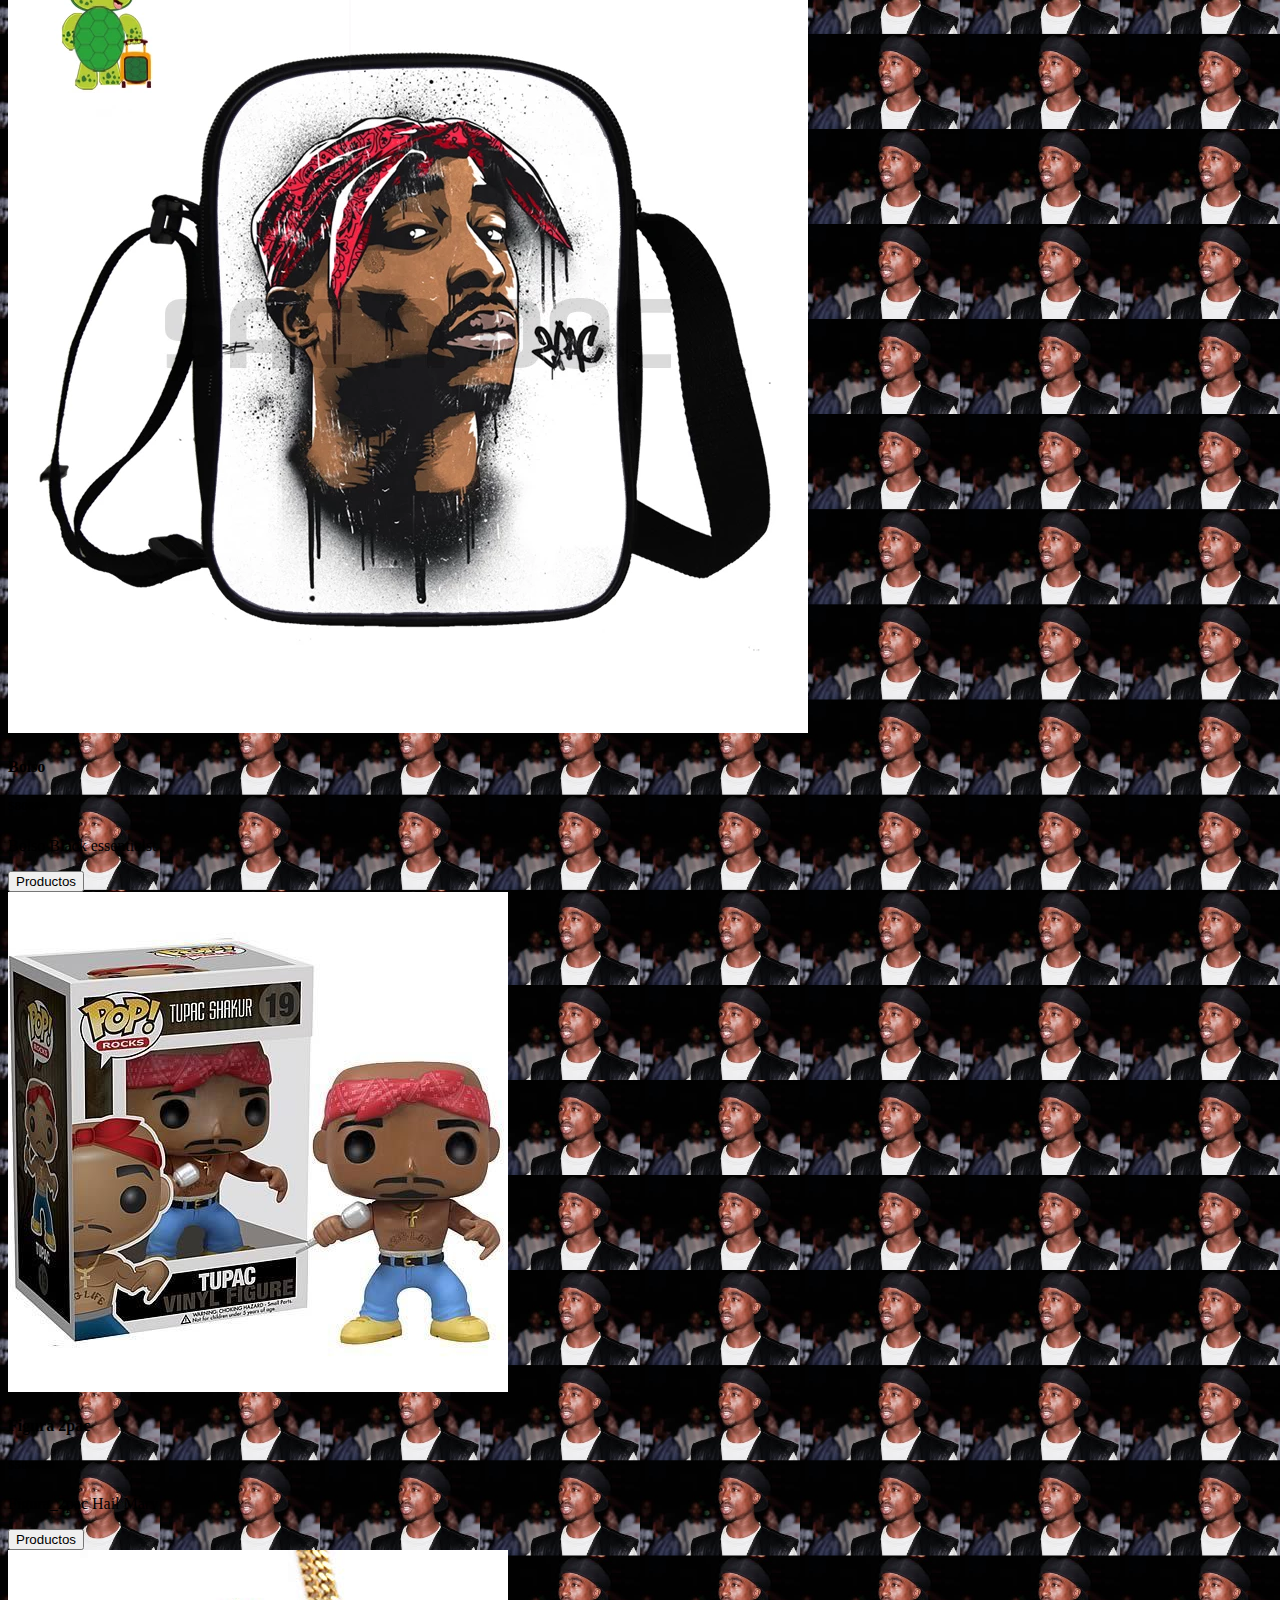
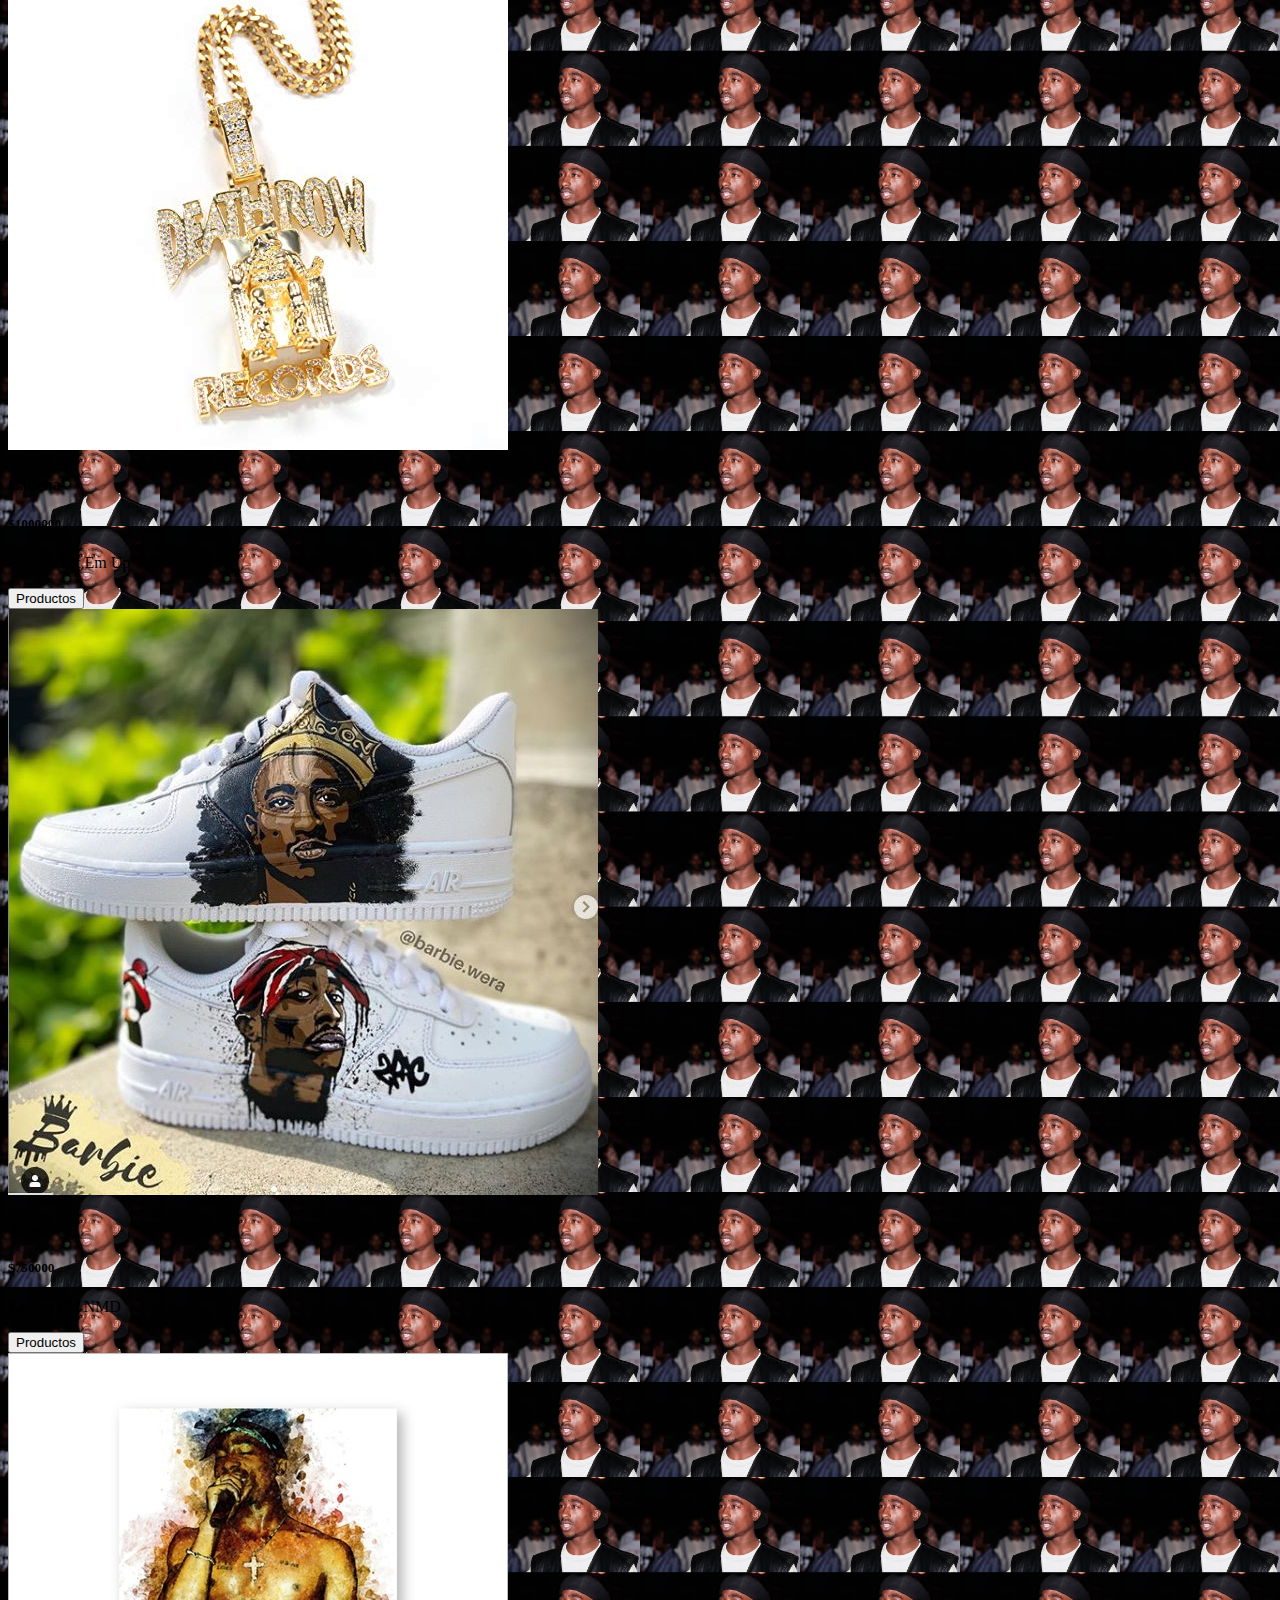
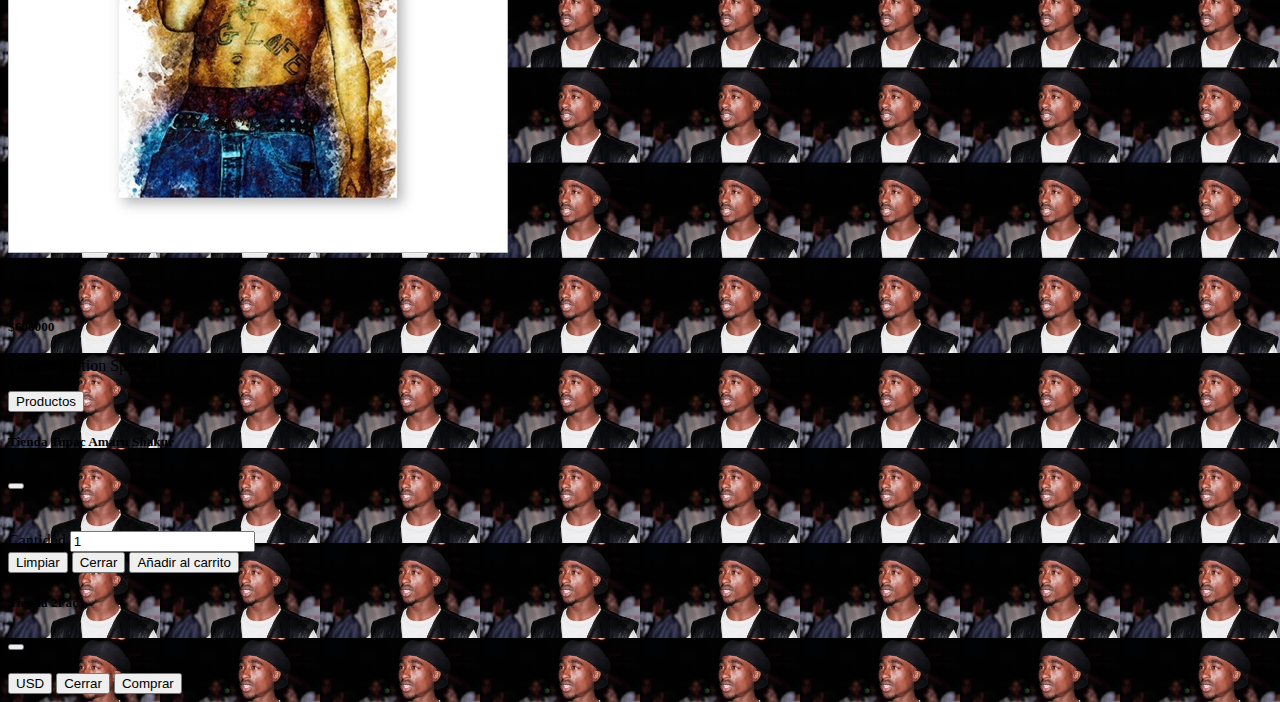
==== commit de39165a: "se crea repositorio" ====
--- a/tienda.html
+++ b/tienda.html
@@ -71,7 +71,7 @@
                                     <p id="descripcionInfo"></p>
                                     <div class="mb-3">
                                         <label class="exampleInputPassword1" class="form-label">Cantidad</label>
-                                        <input type="number" value="1" class="form-control" id="CantidadProducto">
+                                        <input type="number" min="1" value="1" class="form-control" id="CantidadProducto">
                                       </div>
                                 </div>
                             </div>
@@ -106,6 +106,8 @@
                       </div>
                     </div>
                     <div class="modal-footer">
+                      <div class="tex-center" id="total"></div>
+                      <button type="button" class="btn btn-warning" id="btndolar">USD</button>
                       <button type="button" class="btn btn-success" data-bs-dismiss="modal">Cerrar</button>
                       <button type="button" class="btn btn-primary">Comprar</button>
                     </div>
